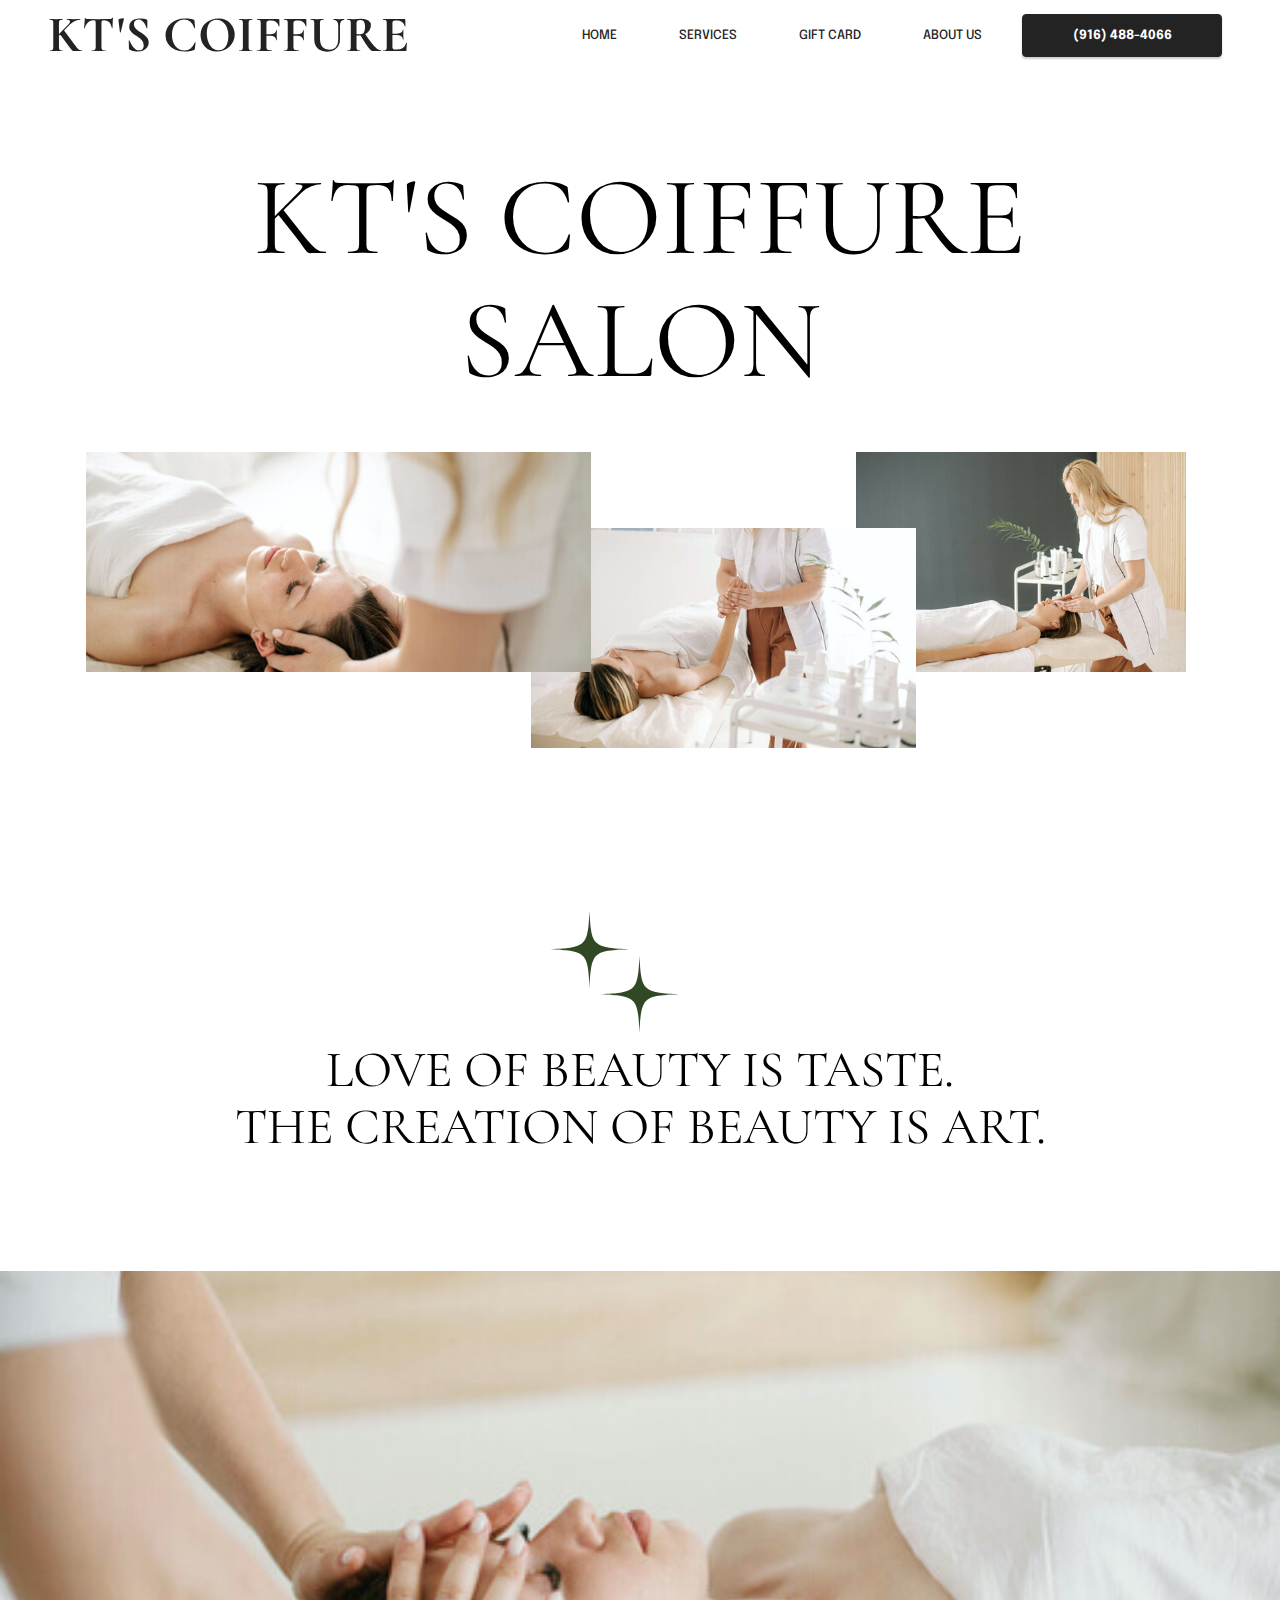
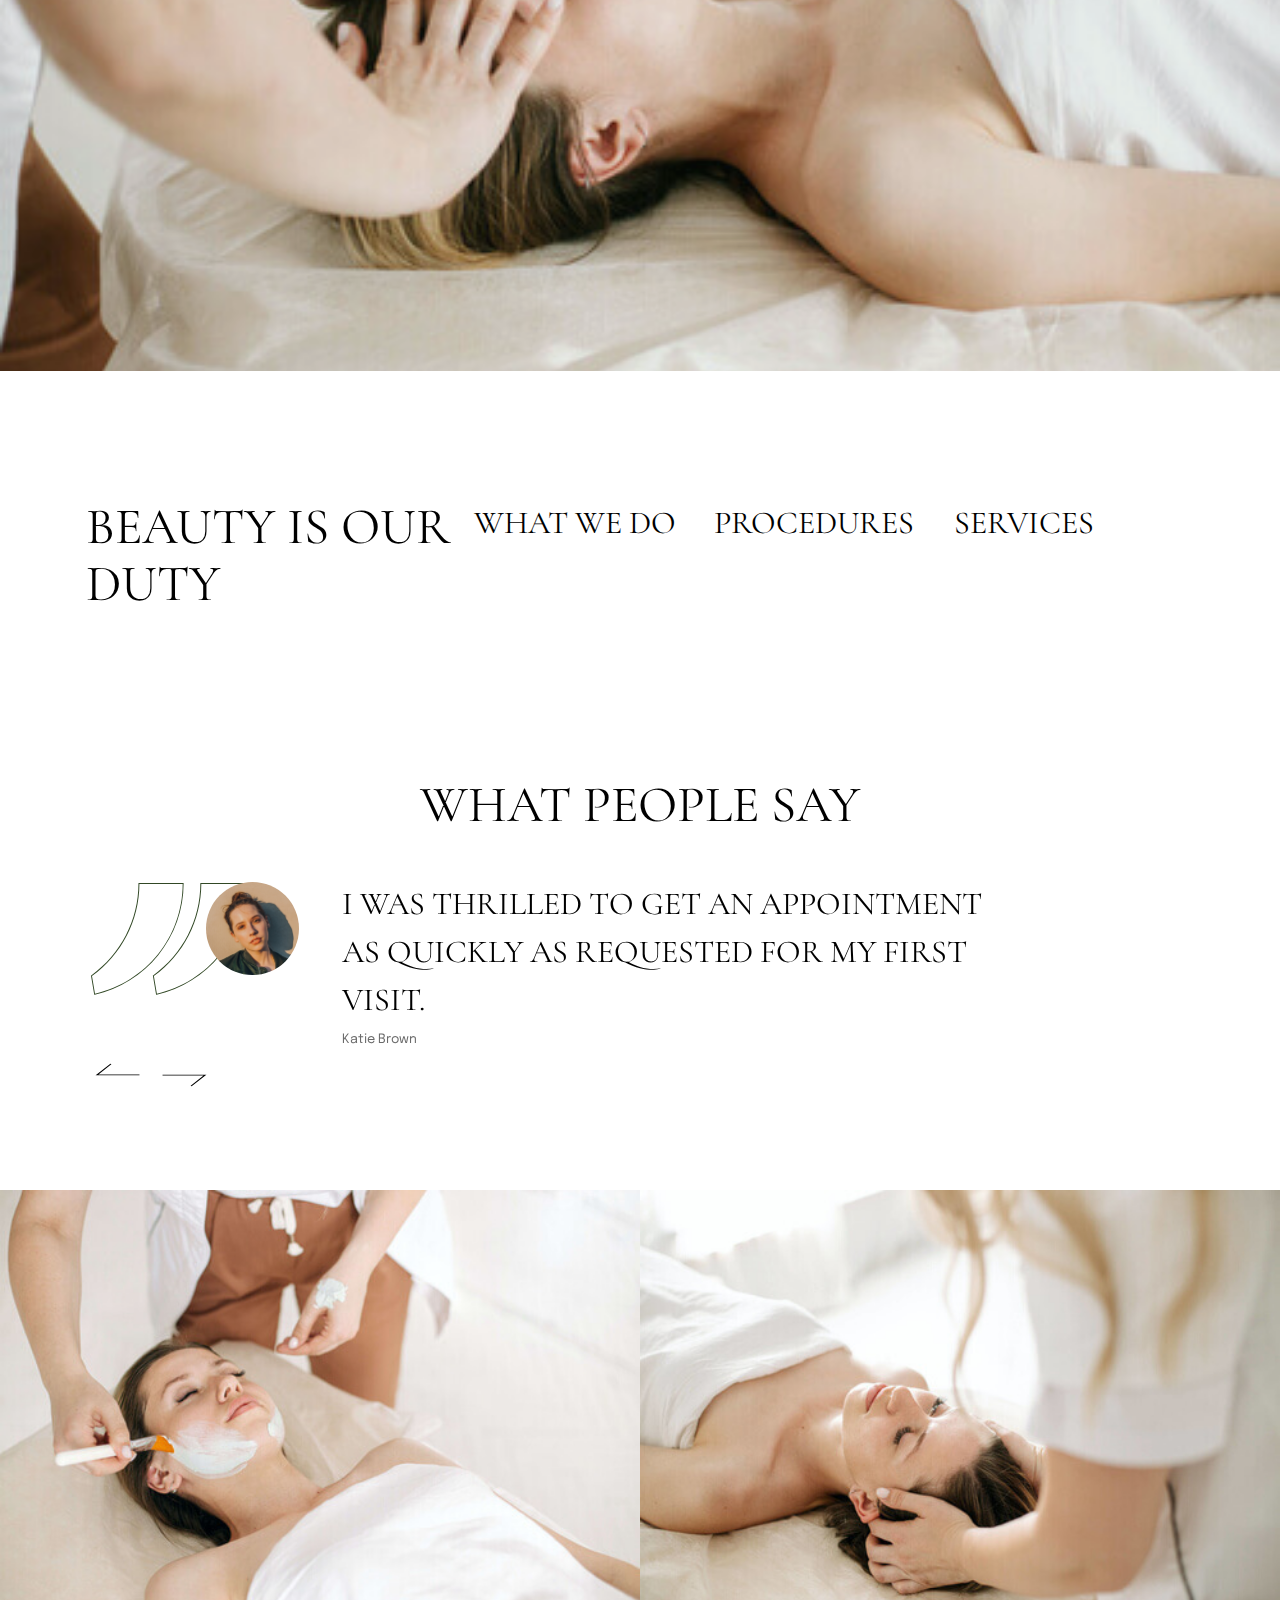
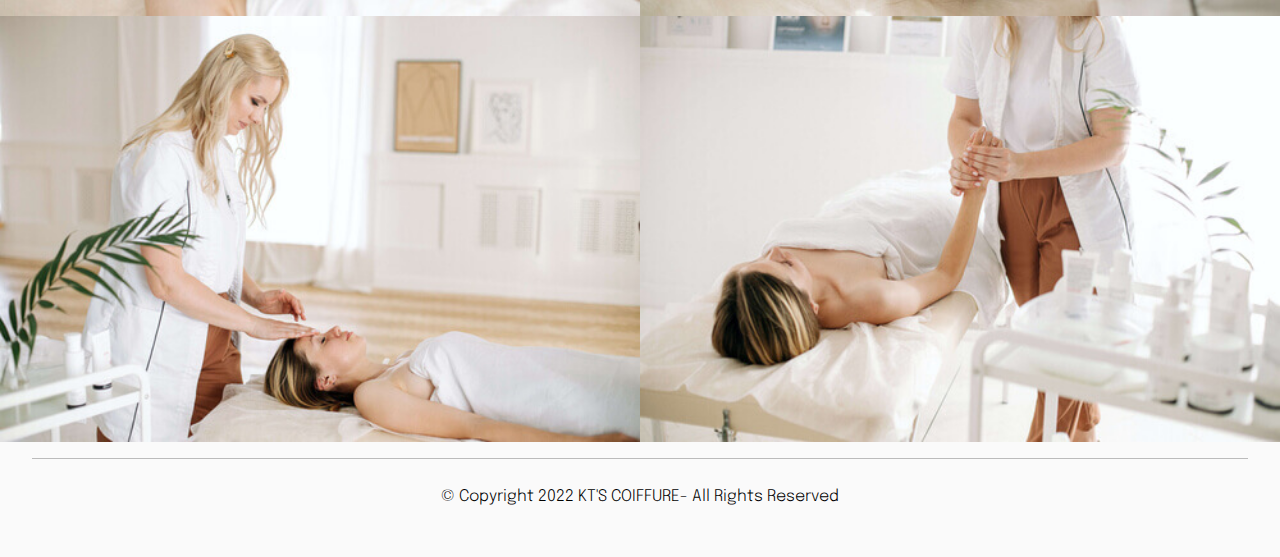
==== index.html @ 050cdc19 "create github pages" ====
<!DOCTYPE html>
<html  >
<head>
  
  <meta charset="UTF-8">
  <meta http-equiv="X-UA-Compatible" content="IE=edge">
  
  <meta name="twitter:card" content="summary_large_image"/>
  <meta name="twitter:image:src" content="">
  <meta property="og:image" content="">
  <meta name="twitter:title" content="Home">
  <meta name="viewport" content="width=device-width, initial-scale=1, minimum-scale=1">
  <link rel="shortcut icon" href="assets/images/logo.png" type="image/x-icon">
  <meta name="description" content="">
  
  
  <title>Home</title>
  <link rel="stylesheet" href="assets/bootstrap/css/bootstrap.min.css">
  <link rel="stylesheet" href="assets/bootstrap/css/bootstrap-grid.min.css">
  <link rel="stylesheet" href="assets/bootstrap/css/bootstrap-reboot.min.css">
  <link rel="stylesheet" href="assets/smart-cart/minicart-theme.css">
  <link rel="stylesheet" href="assets/dropdown/css/style.css">
  <link rel="stylesheet" href="assets/theme/css/style.css">
  <link rel="preload" href="https://fonts.googleapis.com/css?family=Cormorant+Garamond:300,300i,400,400i,500,500i,600,600i,700,700i&display=swap" as="style" onload="this.onload=null;this.rel='stylesheet'">
  <noscript><link rel="stylesheet" href="https://fonts.googleapis.com/css?family=Cormorant+Garamond:300,300i,400,400i,500,500i,600,600i,700,700i&display=swap"></noscript>
  <link rel="preload" href="https://fonts.googleapis.com/css?family=Epilogue:100,200,300,400,500,600,700,800,900,100i,200i,300i,400i,500i,600i,700i,800i,900i&display=swap" as="style" onload="this.onload=null;this.rel='stylesheet'">
  <noscript><link rel="stylesheet" href="https://fonts.googleapis.com/css?family=Epilogue:100,200,300,400,500,600,700,800,900,100i,200i,300i,400i,500i,600i,700i,800i,900i&display=swap"></noscript>
  <link rel="preload" as="style" href="assets/mobirise/css/mbr-additional.css"><link rel="stylesheet" href="assets/mobirise/css/mbr-additional.css" type="text/css">
  
  
  
  

</head>
<body>
  
  <section data-bs-version="5.1" class="menu3 cid-tp6SoI7EnD" once="menu" id="menu3-8">
    

    <nav class="navbar navbar-dropdown navbar-fixed-top navbar-expand-lg">
        <div class="container-fluid">
            <div class="navbar-brand">
                
                <span class="navbar-caption-wrap"><a class="navbar-caption text-black text-primary display-2" href="index.html">KT'S COIFFURE</a></span>
            </div>
            <button class="navbar-toggler" type="button" data-toggle="collapse" data-bs-toggle="collapse" data-target="#navbarSupportedContent" data-bs-target="#navbarSupportedContent" aria-controls="navbarNavAltMarkup" aria-expanded="false" aria-label="Toggle navigation">
                <div class="hamburger">
                    <span></span>
                    <span></span>
                    <span></span>
                    <span></span>
                </div>
            </button>
            <div class="collapse navbar-collapse" id="navbarSupportedContent">
                <ul class="navbar-nav nav-dropdown" data-app-modern-menu="true"><li class="nav-item"><a class="nav-link link text-black text-primary display-4" href="index.html">
                            HOME</a></li>
                    <li class="nav-item"><a class="nav-link link text-black text-primary display-4" href="service.html">SERVICES</a></li>
                    <li class="nav-item"><a class="nav-link link text-black text-primary display-4" href="giftcard.html">GIFT CARD</a>
                    </li>
                    <li class="nav-item"><a class="nav-link link text-black text-primary display-4" href="aboutus.html">ABOUT US</a>
                    </li></ul>
                <div class="navbar-buttons mbr-section-btn collapse.show"><a class="btn btn-black display-4" href="tel:+1-916-4884066">
                        <strong>(916) 488-4066</strong></a></div>
            </div>
        </div>
    </nav>
</section>

<section data-bs-version="5.1" class="header2 cid-sN24YTTie1" id="header2-1">
    

    

    <div class="container">
        <div class="row justify-content-center">
            <div class="col-12">
                <div class="heading">
                    <h2 class="mbr-section-title mbr-fonts-style display-1">
                        KT'S COIFFURE SALON</h2>
                    
                </div>
                <div class="image-wrap">
                    <div class=" image image-left"></div>
                    <div class="image image-middle"></div>
                    <div class="image image-right"></div>
                </div>
            </div>
        </div>

    </div>
</section>

<section data-bs-version="5.1" class="features5 cid-sN25LmKt2Y" id="features5-2">
    

    

    <div class="container-fluid">
        <div class="row justify-content-center align-items-center">
            <div class="col-12 col-lg-9">
                <div class="align-center content">
                    <div class="animation-box">
                        <svg class="star" x="0px" y="0px" width="78px" height="78px" viewBox="0 0 78 78" enable-background="new 0 0 78 78" xml:space="preserve">
                            <path d="M0.942,38.113L0,38.188l0.748,0.065  c1.039,0.08,3.079,0.135,4.118,0.19c1.026,0.057,2.053,0.106,3.079,0.173c1.224,0.079,2.448,0.166,3.671,0.265  c1.223,0.1,2.446,0.199,3.666,0.335c1.292,0.144,2.58,0.316,3.866,0.502c1.524,0.219,3.031,0.523,4.52,0.92  c1.665,0.442,3.283,1.008,4.808,1.819c1.382,0.735,2.624,1.654,3.685,2.811c1.042,1.135,1.848,2.423,2.49,3.819  c0.719,1.561,1.219,3.194,1.612,4.862c0.3,1.271,0.545,2.556,0.726,3.85c0.151,1.083,0.295,2.168,0.422,3.255  c0.103,0.876,0.179,1.755,0.257,2.634c0.082,0.925,0.157,1.851,0.225,2.776c0.065,0.893,0.119,1.787,0.173,2.681  c0.064,1.066,0.125,2.132,0.184,3.198c0.049,0.859,0.089,2.36,0.133,3.22L38.455,77l0.104-1.627c0.043-0.852,0.085-2.318,0.13-3.146  c0.048-0.888,0.095-1.775,0.146-2.663c0.06-0.985,0.118-1.973,0.188-2.958c0.08-1.078,0.168-2.155,0.266-3.232  c0.088-0.971,0.176-1.942,0.295-2.91c0.148-1.197,0.319-2.393,0.504-3.585c0.23-1.488,0.549-2.959,0.961-4.409  c0.428-1.502,0.967-2.961,1.707-4.342c1.141-2.135,2.719-3.864,4.781-5.144c1.333-0.826,2.764-1.435,4.253-1.913  c2.478-0.798,5.028-1.248,7.603-1.588c0.835-0.109,1.672-0.204,2.509-0.292c0.924-0.097,1.85-0.184,2.773-0.263  c0.774-0.066,1.548-0.12,2.322-0.174c0.926-0.064,1.853-0.129,2.779-0.185c1.118-0.066,3.313-0.124,4.432-0.184  c0.681-0.037,1.363-0.071,2.045-0.106c0-0.005,0.065-0.007,0.187-0.021c0.021-0.003,0.561-0.07,0.561-0.07s-0.42-0.056-0.581-0.065  c-0.074-0.004-0.39-0.026-0.393-0.026c-1.079-0.055-2.159-0.105-3.238-0.163c-1.021-0.055-3.114-0.107-4.133-0.175  c-1.205-0.08-2.409-0.169-3.612-0.266c-0.952-0.074-1.904-0.151-2.854-0.255c-1.259-0.139-2.516-0.293-3.771-0.463  c-1.617-0.219-3.221-0.521-4.802-0.925c-1.733-0.44-3.421-1.007-5.015-1.833c-1.25-0.649-2.395-1.448-3.399-2.439  c-1.205-1.188-2.125-2.575-2.845-4.1c-0.799-1.694-1.335-3.476-1.752-5.296c-0.271-1.177-0.488-2.364-0.664-3.558  c-0.135-0.912-0.254-1.826-0.363-2.742c-0.098-0.836-0.179-1.675-0.257-2.514c-0.081-0.865-0.155-1.731-0.222-2.597  c-0.066-0.853-0.121-1.707-0.174-2.561c-0.069-1.079-0.135-2.158-0.193-3.237c-0.069-1.252-0.131-2.504-0.193-3.756  C38.518,0.813,38.502,0.406,38.483,0c-0.045,0.262-0.058,0.525-0.071,0.788c-0.066,1.332-0.129,2.663-0.201,3.994  c-0.056,1.04-0.121,2.079-0.186,3.118c-0.057,0.9-0.111,1.801-0.18,2.7c-0.078,1.019-0.167,2.036-0.263,3.053  c-0.088,0.931-0.175,1.862-0.297,2.79c-0.162,1.223-0.342,2.443-0.543,3.66c-0.256,1.538-0.61,3.055-1.076,4.544  c-0.435,1.39-0.978,2.734-1.702,4.002c-1.097,1.92-2.565,3.487-4.433,4.676c-1.136,0.723-2.35,1.284-3.615,1.737  c-2.219,0.795-4.514,1.282-6.839,1.628c-1.265,0.188-2.536,0.347-3.808,0.485c-1.392,0.151-2.786,0.273-4.181,0.385  c-1.282,0.103-2.567,0.18-3.852,0.255c-1.721,0.1-4.443,0.187-6.165,0.28c-0.04,0.001-0.078,0.01-0.118,0.015">
                            </path>
                        </svg>
                        <svg class="star" x="0px" y="0px" width="78px" height="78px" viewBox="0 0 78 78" enable-background="new 0 0 78 78" xml:space="preserve">
                            <path d="M0.942,38.113L0,38.188l0.748,0.065  c1.039,0.08,3.079,0.135,4.118,0.19c1.026,0.057,2.053,0.106,3.079,0.173c1.224,0.079,2.448,0.166,3.671,0.265  c1.223,0.1,2.446,0.199,3.666,0.335c1.292,0.144,2.58,0.316,3.866,0.502c1.524,0.219,3.031,0.523,4.52,0.92  c1.665,0.442,3.283,1.008,4.808,1.819c1.382,0.735,2.624,1.654,3.685,2.811c1.042,1.135,1.848,2.423,2.49,3.819  c0.719,1.561,1.219,3.194,1.612,4.862c0.3,1.271,0.545,2.556,0.726,3.85c0.151,1.083,0.295,2.168,0.422,3.255  c0.103,0.876,0.179,1.755,0.257,2.634c0.082,0.925,0.157,1.851,0.225,2.776c0.065,0.893,0.119,1.787,0.173,2.681  c0.064,1.066,0.125,2.132,0.184,3.198c0.049,0.859,0.089,2.36,0.133,3.22L38.455,77l0.104-1.627c0.043-0.852,0.085-2.318,0.13-3.146  c0.048-0.888,0.095-1.775,0.146-2.663c0.06-0.985,0.118-1.973,0.188-2.958c0.08-1.078,0.168-2.155,0.266-3.232  c0.088-0.971,0.176-1.942,0.295-2.91c0.148-1.197,0.319-2.393,0.504-3.585c0.23-1.488,0.549-2.959,0.961-4.409  c0.428-1.502,0.967-2.961,1.707-4.342c1.141-2.135,2.719-3.864,4.781-5.144c1.333-0.826,2.764-1.435,4.253-1.913  c2.478-0.798,5.028-1.248,7.603-1.588c0.835-0.109,1.672-0.204,2.509-0.292c0.924-0.097,1.85-0.184,2.773-0.263  c0.774-0.066,1.548-0.12,2.322-0.174c0.926-0.064,1.853-0.129,2.779-0.185c1.118-0.066,3.313-0.124,4.432-0.184  c0.681-0.037,1.363-0.071,2.045-0.106c0-0.005,0.065-0.007,0.187-0.021c0.021-0.003,0.561-0.07,0.561-0.07s-0.42-0.056-0.581-0.065  c-0.074-0.004-0.39-0.026-0.393-0.026c-1.079-0.055-2.159-0.105-3.238-0.163c-1.021-0.055-3.114-0.107-4.133-0.175  c-1.205-0.08-2.409-0.169-3.612-0.266c-0.952-0.074-1.904-0.151-2.854-0.255c-1.259-0.139-2.516-0.293-3.771-0.463  c-1.617-0.219-3.221-0.521-4.802-0.925c-1.733-0.44-3.421-1.007-5.015-1.833c-1.25-0.649-2.395-1.448-3.399-2.439  c-1.205-1.188-2.125-2.575-2.845-4.1c-0.799-1.694-1.335-3.476-1.752-5.296c-0.271-1.177-0.488-2.364-0.664-3.558  c-0.135-0.912-0.254-1.826-0.363-2.742c-0.098-0.836-0.179-1.675-0.257-2.514c-0.081-0.865-0.155-1.731-0.222-2.597  c-0.066-0.853-0.121-1.707-0.174-2.561c-0.069-1.079-0.135-2.158-0.193-3.237c-0.069-1.252-0.131-2.504-0.193-3.756  C38.518,0.813,38.502,0.406,38.483,0c-0.045,0.262-0.058,0.525-0.071,0.788c-0.066,1.332-0.129,2.663-0.201,3.994  c-0.056,1.04-0.121,2.079-0.186,3.118c-0.057,0.9-0.111,1.801-0.18,2.7c-0.078,1.019-0.167,2.036-0.263,3.053  c-0.088,0.931-0.175,1.862-0.297,2.79c-0.162,1.223-0.342,2.443-0.543,3.66c-0.256,1.538-0.61,3.055-1.076,4.544  c-0.435,1.39-0.978,2.734-1.702,4.002c-1.097,1.92-2.565,3.487-4.433,4.676c-1.136,0.723-2.35,1.284-3.615,1.737  c-2.219,0.795-4.514,1.282-6.839,1.628c-1.265,0.188-2.536,0.347-3.808,0.485c-1.392,0.151-2.786,0.273-4.181,0.385  c-1.282,0.103-2.567,0.18-3.852,0.255c-1.721,0.1-4.443,0.187-6.165,0.28c-0.04,0.001-0.078,0.01-0.118,0.015">
                            </path>
                        </svg>
                        <svg class="star" x="0px" y="0px" width="78px" height="78px" viewBox="0 0 78 78" enable-background="new 0 0 78 78" xml:space="preserve">
                            <path d="M0.942,38.113L0,38.188l0.748,0.065  c1.039,0.08,3.079,0.135,4.118,0.19c1.026,0.057,2.053,0.106,3.079,0.173c1.224,0.079,2.448,0.166,3.671,0.265  c1.223,0.1,2.446,0.199,3.666,0.335c1.292,0.144,2.58,0.316,3.866,0.502c1.524,0.219,3.031,0.523,4.52,0.92  c1.665,0.442,3.283,1.008,4.808,1.819c1.382,0.735,2.624,1.654,3.685,2.811c1.042,1.135,1.848,2.423,2.49,3.819  c0.719,1.561,1.219,3.194,1.612,4.862c0.3,1.271,0.545,2.556,0.726,3.85c0.151,1.083,0.295,2.168,0.422,3.255  c0.103,0.876,0.179,1.755,0.257,2.634c0.082,0.925,0.157,1.851,0.225,2.776c0.065,0.893,0.119,1.787,0.173,2.681  c0.064,1.066,0.125,2.132,0.184,3.198c0.049,0.859,0.089,2.36,0.133,3.22L38.455,77l0.104-1.627c0.043-0.852,0.085-2.318,0.13-3.146  c0.048-0.888,0.095-1.775,0.146-2.663c0.06-0.985,0.118-1.973,0.188-2.958c0.08-1.078,0.168-2.155,0.266-3.232  c0.088-0.971,0.176-1.942,0.295-2.91c0.148-1.197,0.319-2.393,0.504-3.585c0.23-1.488,0.549-2.959,0.961-4.409  c0.428-1.502,0.967-2.961,1.707-4.342c1.141-2.135,2.719-3.864,4.781-5.144c1.333-0.826,2.764-1.435,4.253-1.913  c2.478-0.798,5.028-1.248,7.603-1.588c0.835-0.109,1.672-0.204,2.509-0.292c0.924-0.097,1.85-0.184,2.773-0.263  c0.774-0.066,1.548-0.12,2.322-0.174c0.926-0.064,1.853-0.129,2.779-0.185c1.118-0.066,3.313-0.124,4.432-0.184  c0.681-0.037,1.363-0.071,2.045-0.106c0-0.005,0.065-0.007,0.187-0.021c0.021-0.003,0.561-0.07,0.561-0.07s-0.42-0.056-0.581-0.065  c-0.074-0.004-0.39-0.026-0.393-0.026c-1.079-0.055-2.159-0.105-3.238-0.163c-1.021-0.055-3.114-0.107-4.133-0.175  c-1.205-0.08-2.409-0.169-3.612-0.266c-0.952-0.074-1.904-0.151-2.854-0.255c-1.259-0.139-2.516-0.293-3.771-0.463  c-1.617-0.219-3.221-0.521-4.802-0.925c-1.733-0.44-3.421-1.007-5.015-1.833c-1.25-0.649-2.395-1.448-3.399-2.439  c-1.205-1.188-2.125-2.575-2.845-4.1c-0.799-1.694-1.335-3.476-1.752-5.296c-0.271-1.177-0.488-2.364-0.664-3.558  c-0.135-0.912-0.254-1.826-0.363-2.742c-0.098-0.836-0.179-1.675-0.257-2.514c-0.081-0.865-0.155-1.731-0.222-2.597  c-0.066-0.853-0.121-1.707-0.174-2.561c-0.069-1.079-0.135-2.158-0.193-3.237c-0.069-1.252-0.131-2.504-0.193-3.756  C38.518,0.813,38.502,0.406,38.483,0c-0.045,0.262-0.058,0.525-0.071,0.788c-0.066,1.332-0.129,2.663-0.201,3.994  c-0.056,1.04-0.121,2.079-0.186,3.118c-0.057,0.9-0.111,1.801-0.18,2.7c-0.078,1.019-0.167,2.036-0.263,3.053  c-0.088,0.931-0.175,1.862-0.297,2.79c-0.162,1.223-0.342,2.443-0.543,3.66c-0.256,1.538-0.61,3.055-1.076,4.544  c-0.435,1.39-0.978,2.734-1.702,4.002c-1.097,1.92-2.565,3.487-4.433,4.676c-1.136,0.723-2.35,1.284-3.615,1.737  c-2.219,0.795-4.514,1.282-6.839,1.628c-1.265,0.188-2.536,0.347-3.808,0.485c-1.392,0.151-2.786,0.273-4.181,0.385  c-1.282,0.103-2.567,0.18-3.852,0.255c-1.721,0.1-4.443,0.187-6.165,0.28c-0.04,0.001-0.078,0.01-0.118,0.015">
                            </path>
                        </svg>
                    </div>
                    <h2 class="mbr-section-title mbr-fonts-style align-center display-2">
                        LOVE OF BEAUTY IS TASTE.<br>THE CREATION OF BEAUTY IS ART.</h2>
                    
                </div>
            </div>
        </div>
    </div>
</section>

<section data-bs-version="5.1" class="image3 cid-sN26ftOQRS" id="image3-3">
    
    <div class="mbr-overlay" style="opacity: 0.1; background-color: rgb(49, 72, 37);">
    </div>
</section>

<section data-bs-version="5.1" class="list1 cid-sN26ylHlT5" id="list1-4">
    

    

    <div class="container">
        <div class="content">
            <div class="heading">
                <div class="heading-inner">
                    
                    <h2 class="mbr-section-title mbr-fonts-style display-2">
                        BEAUTY IS OUR DUTY</h2>
                </div>
            </div>

            <div class="cards">
                <div class="card">
                    
                    <h3 class="mbr-card-title mbr-fonts-style display-5">
                        WHAT WE DO
                    </h3>
                    <ul class="list mbr-fonts-style display-4">
                        <li class="mbr-card-text item-wrap"><br></li>
                    </ul>
                </div>
                <div class="card">
                    
                    <h3 class="mbr-card-title mbr-fonts-style display-5">
                        PROCEDURES&nbsp;</h3>
                    <ul class="list mbr-fonts-style display-4">
                        <li class="mbr-card-text item-wrap"><br></li>
                    </ul>
                </div>
                <div class="card">
                    
                    <h3 class="mbr-card-title mbr-fonts-style display-5">
                        SERVICES
                    </h3>
                    <ul class="list mbr-fonts-style display-4">
                        <li class="mbr-card-text item-wrap"><br></li>
                    </ul>
                </div>
            </div>
        </div>
    </div>
</section>

<section data-bs-version="5.1" class="features5 cid-sN273erQVf" id="features5-6">
    

    

    <div class="container">
        <div class="row justify-content-center align-items-center">
            <div class="col-12 col-lg-9">
                <div class="align-center content">
                    
                    <h2 class="mbr-section-title mbr-fonts-style align-center display-2">
                        WHAT PEOPLE SAY</h2>
                    
                </div>
            </div>
        </div>
    </div>
</section>

<section data-bs-version="5.1" class="slider2 mbr-embla cid-sN26Y3gkiK" id="slider2-5">
    

    

    <div class="container">
        <div class="embla" data-skip-snaps="true" data-align="start" data-contain-scroll="trimSnaps" data-axis="y" data-loop="true" data-auto-play-interval="5" data-draggable="true">
            <div class="embla__viewport">
                <div class="embla__container">
                    <div class="embla__slide">
                        <div class="card-wrap">
                            <div class="icon-wrap">
                                <svg xmlns="http://www.w3.org/2000/svg" xmlns:xlink="http://www.w3.org/1999/xlink" x="0px" y="0px" width="164px" height="118px" viewBox="0 0 164 118" enable-background="new 0 0 164 118" xml:space="preserve">
                                    <g>
                                        <g>
                                            <path d="M8.229,114.776L4.955,95.579l0.242-0.174c29.599-21.22,47.27-55.582,47.27-91.92V3.008h45.15v0.477
                                						c0,26.032-9.01,51.483-25.373,71.666C56.129,95.029,33.568,109.063,8.72,114.666L8.229,114.776z M5.995,96.006L9,113.625
                                						C60.486,101.781,96.449,56.796,96.664,3.961H53.419C53.267,40.332,35.569,74.688,5.995,96.006z"></path>
                                        </g>
                                        <g>
                                            <path d="M70.112,114.776l-3.275-19.197l0.243-0.174c29.6-21.219,47.27-55.582,47.27-91.92V3.008h45.152v0.477
                                						c0,26.032-9.012,51.483-25.373,71.666c-16.117,19.879-38.678,33.913-63.526,39.516L70.112,114.776z M67.877,96.006l3.006,17.619
                                						c51.485-11.844,87.449-56.829,87.664-109.664h-43.244C115.149,40.332,97.452,74.688,67.877,96.006z"></path>
                                        </g>
                                    </g>
                                </svg>
                            </div>
                            <div class="image-wrap">
                                <img src="[data-uri]" loading="lazy" alt="" class="lazyload" data-src="assets/images/img4.jpg">
                            </div>
                            <div class="content-wrap">
                                <h4 class="mbr-card-title mbr-fonts-style display-5">I WAS THRILLED TO GET AN APPOINTMENT AS QUICKLY AS REQUESTED FOR MY FIRST VISIT.</h4>
                                <h6 class="mbr-card-subtitle mbr-fonts-style display-4">Katie Brown</h6>
                            </div>
                        </div>
                    </div>
                    <div class="embla__slide">
                        <div class="card-wrap">
                            <div class="icon-wrap">
                                <svg xmlns="http://www.w3.org/2000/svg" xmlns:xlink="http://www.w3.org/1999/xlink" x="0px" y="0px" width="164px" height="118px" viewBox="0 0 164 118" enable-background="new 0 0 164 118" xml:space="preserve">
                                    <g>
                                        <g>
                                            <path d="M8.229,114.776L4.955,95.579l0.242-0.174c29.599-21.22,47.27-55.582,47.27-91.92V3.008h45.15v0.477
                                						c0,26.032-9.01,51.483-25.373,71.666C56.129,95.029,33.568,109.063,8.72,114.666L8.229,114.776z M5.995,96.006L9,113.625
                                						C60.486,101.781,96.449,56.796,96.664,3.961H53.419C53.267,40.332,35.569,74.688,5.995,96.006z"></path>
                                        </g>
                                        <g>
                                            <path d="M70.112,114.776l-3.275-19.197l0.243-0.174c29.6-21.219,47.27-55.582,47.27-91.92V3.008h45.152v0.477
                                						c0,26.032-9.012,51.483-25.373,71.666c-16.117,19.879-38.678,33.913-63.526,39.516L70.112,114.776z M67.877,96.006l3.006,17.619
                                						c51.485-11.844,87.449-56.829,87.664-109.664h-43.244C115.149,40.332,97.452,74.688,67.877,96.006z"></path>
                                        </g>
                                    </g>
                                </svg>
                            </div>
                            <div class="image-wrap">
                                <img src="[data-uri]" loading="lazy" alt="" class="lazyload" data-src="assets/images/img4.jpg">
                            </div>
                            <div class="content-wrap">
                                <h4 class="mbr-card-title mbr-fonts-style display-5">THE BEST FACIAL MASSAGE I HAVE EVER HAD.&nbsp;</h4>
                                <h6 class="mbr-card-subtitle mbr-fonts-style display-4">
                                    EMILY LESTER</h6>
                            </div>
                        </div>
                    </div>
                    <div class="embla__slide">
                        <div class="card-wrap">
                            <div class="icon-wrap">
                                <svg xmlns="http://www.w3.org/2000/svg" xmlns:xlink="http://www.w3.org/1999/xlink" x="0px" y="0px" width="164px" height="118px" viewBox="0 0 164 118" enable-background="new 0 0 164 118" xml:space="preserve">
                                    <g>
                                        <g>
                                            <path d="M8.229,114.776L4.955,95.579l0.242-0.174c29.599-21.22,47.27-55.582,47.27-91.92V3.008h45.15v0.477
                                                        						c0,26.032-9.01,51.483-25.373,71.666C56.129,95.029,33.568,109.063,8.72,114.666L8.229,114.776z M5.995,96.006L9,113.625
                                                        						C60.486,101.781,96.449,56.796,96.664,3.961H53.419C53.267,40.332,35.569,74.688,5.995,96.006z"></path>
                                        </g>
                                        <g>
                                            <path d="M70.112,114.776l-3.275-19.197l0.243-0.174c29.6-21.219,47.27-55.582,47.27-91.92V3.008h45.152v0.477
                                                        						c0,26.032-9.012,51.483-25.373,71.666c-16.117,19.879-38.678,33.913-63.526,39.516L70.112,114.776z M67.877,96.006l3.006,17.619
                                                        						c51.485-11.844,87.449-56.829,87.664-109.664h-43.244C115.149,40.332,97.452,74.688,67.877,96.006z"></path>
                                        </g>
                                    </g>
                                </svg>
                            </div>
                            <div class="image-wrap">
                                <img src="[data-uri]" loading="lazy" alt="" class="lazyload" data-src="assets/images/img4.jpg">
                            </div>
                            <div class="content-wrap">
                                <h4 class="mbr-card-title mbr-fonts-style display-5">YOU HAVE EARNED A DEVOTED CLIENT! BEST REFERRAL I HAVE EVER RECEIVED!  THANK YOU ALL SO MUCH!</h4>
                                <h6 class="mbr-card-subtitle mbr-fonts-style display-4">EMILY LESTER</h6>
                            </div>
                        </div>
                    </div>
                </div>
            </div>
            <div class="controls">
                <button class="embla__button embla__button--prev">
                    <svg xmlns="http://www.w3.org/2000/svg" x="0px" y="0px" width="47px" height="15px" viewBox="0 0 47 15" enable-background="new 0 0 47 15" xml:space="preserve">
                        <g>
                            <polygon points="1.319,13.477 45.681,13.477 45.681,12.404 4.446,12.404 17.353,2.37 16.694,1.523"></polygon>
                            <polygon points="1.319,13.477 45.681,13.477 45.681,12.404 4.446,12.404 17.353,2.37 16.694,1.523"></polygon>
                        </g>
                    </svg>
                    <span class="sr-only visually-hidden visually-hidden">Previous</span>
                </button>
                <button class="embla__button embla__button--next">
                    <svg xmlns="http://www.w3.org/2000/svg" x="0px" y="0px" width="47px" height="15px" viewBox="0 0 47 15" enable-background="new 0 0 47 15" xml:space="preserve">
                        <g>
                            <polygon points="45.681,1.523 1.319,1.523 1.319,2.596 42.554,2.596 29.647,12.631 30.306,13.477"></polygon>
                            <polygon points="45.681,1.523 1.319,1.523 1.319,2.596 42.554,2.596 29.647,12.631 30.306,13.477"></polygon>
                        </g>
                    </svg>
                    <span class="sr-only visually-hidden visually-hidden">Next</span>
                </button>
            </div>
        </div>
    </div>
</section>

<section data-bs-version="5.1" class="gallery3 cid-sN85J5Nnxy" id="gallery3-a">
    

    

    <div class="container-fluid">
        
        <div class="image-container">
            <div class="image-wrap">
                <img src="[data-uri]" alt="" loading="lazy" class="lazyload" data-src="assets/images/5.jpg">
                <div class="text-wrap">
                    <h5 class="mbr-card-subtitle mbr-fonts-style display-7">TREATMENT</h5>
                    <h3 class="mbr-card-title mbr-fonts-style display-5">FACIAL CARE</h3>
                </div>
            </div>
            <div class="image-wrap">
                <img src="[data-uri]" alt="" loading="lazy" class="lazyload" data-src="assets/images/1.jpg">
                <div class="text-wrap">
                    <h5 class="mbr-card-subtitle mbr-fonts-style display-7">MASSAGE</h5>
                    <h3 class="mbr-card-title mbr-fonts-style display-5">RELAXING</h3>
                </div>
            </div>
            <div class="image-wrap">
                <img src="[data-uri]" alt="" loading="lazy" class="lazyload" data-src="assets/images/6.jpg">
                <div class="text-wrap">
                    <h5 class="mbr-card-subtitle mbr-fonts-style display-7">MASSAGE</h5>
                    <h3 class="mbr-card-title mbr-fonts-style display-5">ANTI-AGING</h3>
                </div>
            </div>
            <div class="image-wrap">
                <img src="[data-uri]" alt="" loading="lazy" class="lazyload" data-src="assets/images/2.jpg">
                <div class="text-wrap">
                    <h5 class="mbr-card-subtitle mbr-fonts-style display-7">TREATMENT</h5>
                    <h3 class="mbr-card-title mbr-fonts-style display-5">SKIN CARE</h3>
                </div>
            </div>
            
            
            
            
        </div>
    </div>
</section>

<section data-bs-version="5.1" class="footer2 cid-sN2bql4V9G" once="footers" id="footer2-9">
    

    

    <div class="container-fluid">
        <div class="content">
            
            <div class="text-wrap">
                
                
            </div>
        </div>

        <div class="footer-lower">
            <div class="media-container-row">
                <div class="col-md-12">
                    <hr>
                </div>
            </div>
            <div class="media-container-row">
                <div class="col-md-12 copyright">
                    <p class="mbr-text mbr-fonts-style display-7">
                        © Copyright 2022 KT'S COIFFURE- All Rights Reserved
                    </p>
                </div>
            </div>
        </div>
    </div>

</section>


<script src="assets/witsec-jquery-3.6.0/jquery-3.6.0.min.js"></script>
  <script src="assets/bootstrap/js/bootstrap.bundle.min.js"></script>
  <script src="assets/smoothscroll/smooth-scroll.js"></script>
  <script src="assets/ytplayer/index.js"></script>
  <script src="assets/smart-cart/minicart.js"></script>
  <script src="assets/smart-cart/minicart-customizer.js"></script>
  <script src="assets/dropdown/js/navbar-dropdown.js"></script>
  <script src="assets/embla/embla.min.js"></script>
  <script src="assets/embla/script.js"></script>
  <script src="assets/theme/js/script.js"></script>
  
  
  

<script>"use strict";if("loading"in HTMLImageElement.prototype){document.querySelectorAll('img[loading="lazy"],iframe[loading="lazy"]').forEach(e=>{e.src=e.dataset.src,e.style.paddingTop=100*e.getAttribute("data-aspectratio")+"%",e.style.height=0,e.onload=function(){e.removeAttribute("style")}})}else{const e=document.createElement("script");e.src="https://cdnjs.cloudflare.com/ajax/libs/lazysizes/5.1.2/lazysizes.min.js",document.body.appendChild(e)}</script>
</body>
</html>
---- assets/smart-cart/minicart-theme.css ----
#PPSmartCart {
    z-index: 4000;
}

#buy-now-window h6 {
    font-size: 1.5rem;
}

#PPSmartCart .minicart-subtotal {
    right: 10px;
    left: auto !important;
}

#PPSmartCart .btn-close {
    z-index: 10;
}

#smart-cart {
    position: fixed;
    z-index: 1040;
    display: flex;
    font-size: 50px;
    padding: 12px;
    color: black;
    border-radius: 50%;
    background-color: rgba(250, 250, 250, 0.95);
}

#smart-cart svg {
    padding: 6px;
}

#smart-cart span#smart-cart-qty {
    font-style: normal;
    position: absolute;
    top: 2px;
    right: -5px;
    padding: 3px 7px;
    white-space: nowrap;
    color: #fff;
    border-radius: 10px;
    background-color: #05a;
}

#smart-cart span#smart-cart-qty:empty {
    display: none;
}

#giftcard-to-smartcart {
    border-radius: 50%;
    padding: 3px;
    position: fixed;
    z-index: 10000;
}

#smart-cart {
    cursor: pointer;
}

/*  */
#exampleModal {
    padding: 0 !important;
    height: 100%;
}

#exampleModal .item-cur {
    padding-right: 0.5rem;
}

#exampleModal .variants>*:not(:nth-last-child(1)) {
    margin-bottom: 1rem;
}

#exampleModal .old-price {
    text-decoration: line-through;
    color: #8d8d8d;
}

#exampleModal .modal-content {
    height: auto;
}

#exampleModal .modal-dialog {
    height: auto;
}

@media (max-width: 991px) {
    #exampleModal .modal-body {
        padding: 1rem;
    }

    #exampleModal .modal-dialog {
        max-width: 100%;
    }
}

@media (max-width:767px) {
    #exampleModal .btn {
        width: 100%;
    }
}

@media (min-width:992px) {
    #exampleModal .modal-body {
        padding: 2rem;
    }

    #exampleModal .modal-dialog {
        max-width: 800px;
    }
}

#exampleModal .close {
    cursor: pointer;
    width: 30px;
    height: 30px;
    position: absolute;
    top: 15px;
    right: 15px;
    font-size: 42px;
    font-weight: 400;
    line-height: 1;
    z-index: 1;
    outline: none;
    opacity: 0.3;
    transition: 0.2s;
}

#exampleModal .close:hover {
    opacity: 0.7;
}

#buy-now-window, #approve-window {
    justify-content: center;
    align-items: center;
    position: fixed;
    left: 0;
    top: 0;
    right: 0;
    bottom: 0;
}

#buy-now-window .modal-content,
#approve-window .modal-content {
    border-radius: 24px;
    background: #fff;
    padding: 16px 16px 11px;
    max-height: 580px;
    margin: 12px;
    overflow: auto;
}

#buy-now-window .btn-close {
    box-shadow: none !important;
}

#buy-now-window .smartcart-plus, #buy-now-window .smartcart-minus {
    cursor: pointer;
    display: flex;
    justify-content: center;
    align-items: center;
    width: 35px;
    height: 35px;
    border: 1px solid #ccc;
    transition: border linear 0.2s, box-shadow linear 0.2s;
    -webkit-transition: border linear 0.2s, box-shadow linear 0.2s;
    -moz-transition: border linear 0.2s, box-shadow linear 0.2s;
    user-select: none;
}

#buy-now-window .smartcart-plus {
    margin-left: -1px;
    border-top-right-radius: 50%;
    border-bottom-right-radius: 50%;
}

#buy-now-window .smartcart-minus {
    margin-right: -1px;
    border-top-left-radius: 50%;
    border-bottom-left-radius: 50%;
}

#buy-now-window .smartcart-quantity {
    z-index: 1;
    width: 35px;
    height: 35px;
    padding: 2px 4px;
    border: 1px solid #ccc;
    font-size: 1.25rem;
    text-align: right;
    transition: border linear 0.2s, box-shadow linear 0.2s;
    -webkit-transition: border linear 0.2s, box-shadow linear 0.2s;
    -moz-transition: border linear 0.2s, box-shadow linear 0.2s;
}

#buy-now-window .minicart-details-quantity {
    display: flex;
}

@media(max-width:767px) {
    #buy-now-window {
        max-width: 800px!important;
        margin:0!important;
    }

    #buy-now-window .modal-content {
        border-radius: 0px;
        background: #fff;
        padding: 0;
        max-height: 100%;
        margin: 0px;
        overflow: auto;
        width: 100% !important;
        height: 100% !important;
        display: flex;
        flex-direction: column;
        justify-content: space-between;
    }
}

@media(min-width:768px) {
    #buy-now-window {
        min-width: 590px!important;
    }
}

#buy-now-window input[type="number"] {
    -moz-appearance: textfield;
}

#buy-now-window input::-webkit-outer-spin-button,
#buy-now-window input::-webkit-inner-spin-button {
    /* display: none; <- Crashes Chrome on hover */
    -webkit-appearance: none;
    margin: 0; /* <-- Apparently some margin are still there even though it's hidden */
}
---- assets/dropdown/css/style.css ----
.navbar-dropdown {
  left: 0;
  padding: 0;
  position: absolute;
  right: 0;
  top: 0;
  transition: all 0.45s ease;
  z-index: 1030;
  background: #282828; }
  .navbar-dropdown .navbar-logo {
    margin-right: 0.8rem;
    transition: margin 0.3s ease-in-out;
    vertical-align: middle; }
    .navbar-dropdown .navbar-logo img {
      height: 3.125rem;
      transition: all 0.3s ease-in-out; }
    .navbar-dropdown .navbar-logo.mbr-iconfont {
      font-size: 3.125rem;
      line-height: 3.125rem; }
  .navbar-dropdown .navbar-caption {
    font-weight: 700;
    white-space: normal;
    vertical-align: -4px;
    line-height: 3.125rem !important; }
    .navbar-dropdown .navbar-caption, .navbar-dropdown .navbar-caption:hover {
      color: inherit;
      text-decoration: none; }
  .navbar-dropdown .mbr-iconfont + .navbar-caption {
    vertical-align: -1px; }
  .navbar-dropdown.navbar-fixed-top {
    position: fixed; }
  .navbar-dropdown .navbar-brand span {
    vertical-align: -4px; }
  .navbar-dropdown.bg-color.transparent {
    background: none; }
  .navbar-dropdown.navbar-short .navbar-brand {
    padding: 0.625rem 0; }
    .navbar-dropdown.navbar-short .navbar-brand span {
      vertical-align: -1px; }
  .navbar-dropdown.navbar-short .navbar-caption {
    line-height: 2.375rem !important;
    vertical-align: -2px; }
  .navbar-dropdown.navbar-short .navbar-logo {
    margin-right: 0.5rem; }
    .navbar-dropdown.navbar-short .navbar-logo img {
      height: 2.375rem; }
    .navbar-dropdown.navbar-short .navbar-logo.mbr-iconfont {
      font-size: 2.375rem;
      line-height: 2.375rem; }
  .navbar-dropdown.navbar-short .mbr-table-cell {
    height: 3.625rem; }
  .navbar-dropdown .navbar-close {
    left: 0.6875rem;
    position: fixed;
    top: 0.75rem;
    z-index: 1000; }
  .navbar-dropdown .hamburger-icon {
    content: "";
    display: inline-block;
    vertical-align: middle;
    width: 16px;
    -webkit-box-shadow: 0 -6px 0 1px #282828,0 0 0 1px #282828,0 6px 0 1px #282828;
    -moz-box-shadow: 0 -6px 0 1px #282828,0 0 0 1px #282828,0 6px 0 1px #282828;
    box-shadow: 0 -6px 0 1px #282828,0 0 0 1px #282828,0 6px 0 1px #282828; }

.dropdown-menu .dropdown-toggle[data-toggle="dropdown-submenu"]::after {
  border-bottom: 0.35em solid transparent;
  border-left: 0.35em solid;
  border-right: 0;
  border-top: 0.35em solid transparent;
  margin-left: 0.3rem; }

.dropdown-menu .dropdown-item:focus {
  outline: 0; }

.nav-dropdown {
  font-size: 0.75rem;
  font-weight: 500;
  height: auto !important; }
  .nav-dropdown .nav-btn {
    padding-left: 1rem; }
  .nav-dropdown .link {
    margin: .667em 1.667em;
    font-weight: 500;
    padding: 0;
    transition: color .2s ease-in-out; }
    .nav-dropdown .link.dropdown-toggle {
      margin-right: 2.583em; }
      .nav-dropdown .link.dropdown-toggle::after {
        margin-left: .25rem;
        border-top: 0.35em solid;
        border-right: 0.35em solid transparent;
        border-left: 0.35em solid transparent;
        border-bottom: 0; }
      .nav-dropdown .link.dropdown-toggle[aria-expanded="true"] {
        margin: 0;
        padding: 0.667em 3.263em  0.667em 1.667em; }
  .nav-dropdown .link::after,
  .nav-dropdown .dropdown-item::after {
    color: inherit; }
  .nav-dropdown .btn {
    font-size: 0.75rem;
    font-weight: 700;
    letter-spacing: 0;
    margin-bottom: 0;
    padding-left: 1.25rem;
    padding-right: 1.25rem; }
  .nav-dropdown .dropdown-menu {
    border-radius: 0;
    border: 0;
    left: 0;
    margin: 0;
    padding-bottom: 1.25rem;
    padding-top: 1.25rem;
    position: relative; }
  .nav-dropdown .dropdown-submenu {
    margin-left: 0.125rem;
    top: 0; }
  .nav-dropdown .dropdown-item {
    font-weight: 500;
    line-height: 2;
    padding: 0.3846em 4.615em 0.3846em 1.5385em;
    position: relative;
    transition: color .2s ease-in-out, background-color .2s ease-in-out; }
    .nav-dropdown .dropdown-item::after {
      margin-top: -0.3077em;
      position: absolute;
      right: 1.1538em;
      top: 50%; }
    .nav-dropdown .dropdown-item:focus, .nav-dropdown .dropdown-item:hover {
      background: none; }

@media (max-width: 767px) {
  .nav-dropdown.navbar-toggleable-sm {
    bottom: 0;
    display: none;
    left: 0;
    overflow-x: hidden;
    position: fixed;
    top: 0;
    transform: translateX(-100%);
    -ms-transform: translateX(-100%);
    -webkit-transform: translateX(-100%);
    width: 18.75rem;
    z-index: 999; } }
.nav-dropdown.navbar-toggleable-xl {
  bottom: 0;
  display: none;
  left: 0;
  overflow-x: hidden;
  position: fixed;
  top: 0;
  transform: translateX(-100%);
  -ms-transform: translateX(-100%);
  -webkit-transform: translateX(-100%);
  width: 18.75rem;
  z-index: 999; }

.nav-dropdown-sm {
  display: block !important;
  overflow-x: hidden;
  overflow: auto;
  padding-top: 3.875rem; }
  .nav-dropdown-sm::after {
    content: "";
    display: block;
    height: 3rem;
    width: 100%; }
  .nav-dropdown-sm.collapse.in ~ .navbar-close {
    display: block !important; }
  .nav-dropdown-sm.collapsing, .nav-dropdown-sm.collapse.in {
    transform: translateX(0);
    -ms-transform: translateX(0);
    -webkit-transform: translateX(0);
    transition: all 0.25s ease-out;
    -webkit-transition: all 0.25s ease-out;
    background: #282828; }
  .nav-dropdown-sm.collapsing[aria-expanded="false"] {
    transform: translateX(-100%);
    -ms-transform: translateX(-100%);
    -webkit-transform: translateX(-100%); }
  .nav-dropdown-sm .nav-item {
    display: block;
    margin-left: 0 !important;
    padding-left: 0; }
  .nav-dropdown-sm .link,
  .nav-dropdown-sm .dropdown-item {
    border-top: 1px dotted rgba(255, 255, 255, 0.1);
    font-size: 0.8125rem;
    line-height: 1.6;
    margin: 0 !important;
    padding: 0.875rem 2.4rem 0.875rem 1.5625rem !important;
    position: relative;
    white-space: normal; }
    .nav-dropdown-sm .link:focus, .nav-dropdown-sm .link:hover,
    .nav-dropdown-sm .dropdown-item:focus,
    .nav-dropdown-sm .dropdown-item:hover {
      background: rgba(0, 0, 0, 0.2) !important;
      color: #c0a375; }
  .nav-dropdown-sm .nav-btn {
    position: relative;
    padding: 1.5625rem 1.5625rem 0 1.5625rem; }
    .nav-dropdown-sm .nav-btn::before {
      border-top: 1px dotted rgba(255, 255, 255, 0.1);
      content: "";
      left: 0;
      position: absolute;
      top: 0;
      width: 100%; }
    .nav-dropdown-sm .nav-btn + .nav-btn {
      padding-top: 0.625rem; }
      .nav-dropdown-sm .nav-btn + .nav-btn::before {
        display: none; }
  .nav-dropdown-sm .btn {
    padding: 0.625rem 0; }
  .nav-dropdown-sm .dropdown-toggle[data-toggle="dropdown-submenu"]::after {
    margin-left: .25rem;
    border-top: 0.35em solid;
    border-right: 0.35em solid transparent;
    border-left: 0.35em solid transparent;
    border-bottom: 0; }
  .nav-dropdown-sm .dropdown-toggle[data-toggle="dropdown-submenu"][aria-expanded="true"]::after {
    border-top: 0;
    border-right: 0.35em solid transparent;
    border-left: 0.35em solid transparent;
    border-bottom: 0.35em solid; }
  .nav-dropdown-sm .dropdown-menu {
    margin: 0;
    padding: 0;
    position: relative;
    top: 0;
    left: 0;
    width: 100%;
    border: 0;
    float: none;
    border-radius: 0;
    background: none; }
  .nav-dropdown-sm .dropdown-submenu {
    left: 100%;
    margin-left: 0.125rem;
    margin-top: -1.25rem;
    top: 0; }

.navbar-toggleable-sm .nav-dropdown .dropdown-menu {
  position: absolute; }

.navbar-toggleable-sm .nav-dropdown .dropdown-submenu {
  left: 100%;
  margin-left: 0.125rem;
  margin-top: -1.25rem;
  top: 0; }

.navbar-toggleable-sm.opened .nav-dropdown .dropdown-menu {
  position: relative; }

.navbar-toggleable-sm.opened .nav-dropdown .dropdown-submenu {
  left: 0;
  margin-left: 00rem;
  margin-top: 0rem;
  top: 0; }

.is-builder .nav-dropdown.collapsing {
  transition: none !important; }
---- assets/theme/css/style.css ----
.engine {
	position: absolute;
	text-indent: -2400px;
	text-align: center;
	padding: 0;
	top: 0;
	left: -2400px;
}@charset "UTF-8";
section {
  background-color: #ffffff;
}

body {
  font-style: normal;
  line-height: 1.5;
  font-weight: 400;
  color: #232323;
  position: relative;
}

button {
  background-color: transparent;
  border-color: transparent;
}

section,
.container,
.container-fluid {
  position: relative;
  word-wrap: break-word;
}

a.mbr-iconfont:hover {
  text-decoration: none;
}

.article .lead p,
.article .lead ul,
.article .lead ol,
.article .lead pre,
.article .lead blockquote {
  margin-bottom: 0;
}

a {
  font-style: normal;
  font-weight: 400;
  cursor: pointer;
}
a, a:hover {
  text-decoration: none;
}

.mbr-section-title {
  font-style: normal;
  line-height: 1.3;
}

.mbr-section-subtitle {
  line-height: 1.3;
}

.mbr-text {
  font-style: normal;
  line-height: 1.7;
}

h1,
h2,
h3,
h4,
h5,
h6,
.display-1,
.display-2,
.display-4,
.display-5,
.display-7,
span,
p,
a {
  line-height: 1;
  word-break: break-word;
  word-wrap: break-word;
  font-weight: 400;
}

b,
strong {
  font-weight: bold;
}

input:-webkit-autofill, input:-webkit-autofill:hover, input:-webkit-autofill:focus, input:-webkit-autofill:active {
  transition-delay: 9999s;
  -webkit-transition-property: background-color, color;
  transition-property: background-color, color;
}

textarea[type=hidden] {
  display: none;
}

section {
  background-position: 50% 50%;
  background-repeat: no-repeat;
  background-size: cover;
}
section .mbr-background-video,
section .mbr-background-video-preview {
  position: absolute;
  bottom: 0;
  left: 0;
  right: 0;
  top: 0;
}

.hidden {
  visibility: hidden;
}

.mbr-z-index20 {
  z-index: 20;
}

/*! Base colors */
.mbr-white {
  color: #ffffff;
}

.mbr-black {
  color: #111111;
}

.mbr-bg-white {
  background-color: #ffffff;
}

.mbr-bg-black {
  background-color: #000000;
}

/*! Text-aligns */
.align-left {
  text-align: left;
}

.align-center {
  text-align: center;
}

.align-right {
  text-align: right;
}

/*! Font-weight  */
.mbr-light {
  font-weight: 300;
}

.mbr-regular {
  font-weight: 400;
}

.mbr-semibold {
  font-weight: 500;
}

.mbr-bold {
  font-weight: 700;
}

/*! Media  */
.media-content {
  flex-basis: 100%;
}

.media-container-row {
  display: flex;
  flex-direction: row;
  flex-wrap: wrap;
  justify-content: center;
  align-content: center;
  align-items: start;
}
.media-container-row .media-size-item {
  width: 400px;
}

.media-container-column {
  display: flex;
  flex-direction: column;
  flex-wrap: wrap;
  justify-content: center;
  align-content: center;
  align-items: stretch;
}
.media-container-column > * {
  width: 100%;
}

@media (min-width: 992px) {
  .media-container-row {
    flex-wrap: nowrap;
  }
}
figure {
  margin-bottom: 0;
  overflow: hidden;
}

figure[mbr-media-size] {
  transition: width 0.1s;
}

img,
iframe {
  display: block;
  width: 100%;
}

.card {
  background-color: transparent;
  border: none;
}

.card-box {
  width: 100%;
}

.card-img {
  text-align: center;
  flex-shrink: 0;
  -webkit-flex-shrink: 0;
}

.media {
  max-width: 100%;
  margin: 0 auto;
}

.mbr-figure {
  align-self: center;
}

.media-container > div {
  max-width: 100%;
}

.mbr-figure img,
.card-img img {
  width: 100%;
}

@media (max-width: 991px) {
  .media-size-item {
    width: auto !important;
  }

  .media {
    width: auto;
  }

  .mbr-figure {
    width: 100% !important;
  }
}
/*! Buttons */
.mbr-section-btn {
  margin-left: -0.6rem;
  margin-right: -0.6rem;
  font-size: 0;
}

.btn {
  font-weight: 600;
  border-width: 1px;
  font-style: normal;
  margin: 0.6rem 0.6rem;
  white-space: normal;
  transition: all 0.2s ease-in-out;
  display: inline-flex;
  align-items: center;
  justify-content: center;
  word-break: break-word;
}

.btn-sm {
  font-weight: 600;
  letter-spacing: 0px;
  transition: all 0.3s ease-in-out;
}

.btn-md {
  font-weight: 600;
  letter-spacing: 0px;
  transition: all 0.3s ease-in-out;
}

.btn-lg {
  font-weight: 600;
  letter-spacing: 0px;
  transition: all 0.3s ease-in-out;
}

.btn-form {
  margin: 0;
}
.btn-form:hover {
  cursor: pointer;
}

nav .mbr-section-btn {
  margin-left: 0rem;
  margin-right: 0rem;
}

/*! Btn icon margin */
.btn .mbr-iconfont,
.btn.btn-sm .mbr-iconfont {
  order: 1;
  cursor: pointer;
  margin-left: 0.5rem;
  vertical-align: sub;
}

.btn.btn-md .mbr-iconfont,
.btn.btn-md .mbr-iconfont {
  margin-left: 0.8rem;
}

.mbr-regular {
  font-weight: 400;
}

.mbr-semibold {
  font-weight: 500;
}

.mbr-bold {
  font-weight: 700;
}

[type=submit] {
  -webkit-appearance: none;
}

/*! Full-screen */
.mbr-fullscreen .mbr-overlay {
  min-height: 100vh;
}

.mbr-fullscreen {
  display: flex;
  display: -moz-flex;
  display: -ms-flex;
  display: -o-flex;
  align-items: center;
  min-height: 100vh;
  padding-top: 3rem;
  padding-bottom: 3rem;
}

/*! Map */
.map {
  height: 25rem;
  position: relative;
}
.map iframe {
  width: 100%;
  height: 100%;
}

/*! Scroll to top arrow */
.mbr-arrow-up {
  bottom: 25px;
  right: 90px;
  position: fixed;
  text-align: right;
  z-index: 5000;
  color: #ffffff;
  font-size: 22px;
}

.mbr-arrow-up a {
  background: rgba(0, 0, 0, 0.2);
  border-radius: 50%;
  color: #fff;
  display: inline-block;
  height: 60px;
  width: 60px;
  border: 2px solid #fff;
  outline-style: none !important;
  position: relative;
  text-decoration: none;
  transition: all 0.3s ease-in-out;
  cursor: pointer;
  text-align: center;
}
.mbr-arrow-up a:hover {
  background-color: rgba(0, 0, 0, 0.4);
}
.mbr-arrow-up a i {
  line-height: 60px;
}

.mbr-arrow-up-icon {
  display: block;
  color: #fff;
}

.mbr-arrow-up-icon::before {
  content: "›";
  display: inline-block;
  font-family: serif;
  font-size: 22px;
  line-height: 1;
  font-style: normal;
  position: relative;
  top: 6px;
  left: -4px;
  transform: rotate(-90deg);
}

/*! Arrow Down */
.mbr-arrow {
  position: absolute;
  bottom: 45px;
  left: 50%;
  width: 60px;
  height: 60px;
  cursor: pointer;
  background-color: rgba(80, 80, 80, 0.5);
  border-radius: 50%;
  transform: translateX(-50%);
}
@media (max-width: 767px) {
  .mbr-arrow {
    display: none;
  }
}
.mbr-arrow > a {
  display: inline-block;
  text-decoration: none;
  outline-style: none;
  -webkit-animation: arrowdown 1.7s ease-in-out infinite;
          animation: arrowdown 1.7s ease-in-out infinite;
  color: #ffffff;
}
.mbr-arrow > a > i {
  position: absolute;
  top: -2px;
  left: 15px;
  font-size: 2rem;
}

#scrollToTop a i::before {
  content: "";
  position: absolute;
  display: block;
  border-bottom: 2.5px solid #fff;
  border-left: 2.5px solid #fff;
  width: 27.8%;
  height: 27.8%;
  left: 50%;
  top: 51%;
  transform: translateY(-30%) translateX(-50%) rotate(135deg);
}

@keyframes arrowdown {
  0% {
    transform: translateY(0px);
  }
  50% {
    transform: translateY(-5px);
  }
  100% {
    transform: translateY(0px);
  }
}
@-webkit-keyframes arrowdown {
  0% {
    transform: translateY(0px);
  }
  50% {
    transform: translateY(-5px);
  }
  100% {
    transform: translateY(0px);
  }
}
@media (max-width: 500px) {
  .mbr-arrow-up {
    left: 0;
    right: 0;
    text-align: center;
  }
}
/*Gradients animation*/
@keyframes gradient-animation {
  from {
    background-position: 0% 100%;
    -webkit-animation-timing-function: ease-in-out;
            animation-timing-function: ease-in-out;
  }
  to {
    background-position: 100% 0%;
    -webkit-animation-timing-function: ease-in-out;
            animation-timing-function: ease-in-out;
  }
}
@-webkit-keyframes gradient-animation {
  from {
    background-position: 0% 100%;
    -webkit-animation-timing-function: ease-in-out;
            animation-timing-function: ease-in-out;
  }
  to {
    background-position: 100% 0%;
    -webkit-animation-timing-function: ease-in-out;
            animation-timing-function: ease-in-out;
  }
}
.bg-gradient {
  background-size: 200% 200%;
  animation: gradient-animation 5s infinite alternate;
  -webkit-animation: gradient-animation 5s infinite alternate;
}

.menu .navbar-brand {
  display: -webkit-flex;
}
.menu .navbar-brand span {
  display: flex;
  display: -webkit-flex;
}
.menu .navbar-brand .navbar-caption-wrap {
  display: -webkit-flex;
}
.menu .navbar-brand .navbar-logo img {
  display: -webkit-flex;
  width: auto;
}
@media (min-width: 768px) and (max-width: 991px) {
  .menu .navbar-toggleable-sm .navbar-nav {
    display: -ms-flexbox;
  }
}
@media (max-width: 991px) {
  .menu .navbar-collapse {
    max-height: 93.5vh;
  }
  .menu .navbar-collapse.show {
    overflow: auto;
  }
}
@media (min-width: 992px) {
  .menu .navbar-nav.nav-dropdown {
    display: -webkit-flex;
  }
  .menu .navbar-toggleable-sm .navbar-collapse {
    display: -webkit-flex !important;
  }
  .menu .collapsed .navbar-collapse {
    max-height: 93.5vh;
  }
  .menu .collapsed .navbar-collapse.show {
    overflow: auto;
  }
}
@media (max-width: 767px) {
  .menu .navbar-collapse {
    max-height: 80vh;
  }
}

.nav-link .mbr-iconfont {
  margin-right: 0.5rem;
}

.navbar {
  display: -webkit-flex;
  -webkit-flex-wrap: wrap;
  -webkit-align-items: center;
  -webkit-justify-content: space-between;
}

.navbar-collapse {
  -webkit-flex-basis: 100%;
  -webkit-flex-grow: 1;
  -webkit-align-items: center;
}

.nav-dropdown .link {
  padding: 0.667em 1.667em !important;
  margin: 0 !important;
}

.nav {
  display: -webkit-flex;
  -webkit-flex-wrap: wrap;
}

.row {
  display: -webkit-flex;
  -webkit-flex-wrap: wrap;
}

.justify-content-center {
  -webkit-justify-content: center;
}

.form-inline {
  display: -webkit-flex;
}

.card-wrapper {
  -webkit-flex: 1;
}

.carousel-control {
  z-index: 10;
  display: -webkit-flex;
}

.carousel-controls {
  display: -webkit-flex;
}

.media {
  display: -webkit-flex;
}

.form-group:focus {
  outline: none;
}

.jq-selectbox__select {
  padding: 7px 0;
  position: relative;
}

.jq-selectbox__dropdown {
  overflow: hidden;
  border-radius: 10px;
  position: absolute;
  top: 100%;
  left: 0 !important;
  width: 100% !important;
}

.jq-selectbox__trigger-arrow {
  right: 0;
  transform: translateY(-50%);
}

.jq-selectbox li {
  padding: 1.07em 0.5em;
}

input[type=range] {
  padding-left: 0 !important;
  padding-right: 0 !important;
}

.modal-dialog,
.modal-content {
  height: 100%;
}

.modal-dialog .carousel-inner {
  height: calc(100vh - 1.75rem);
}
@media (max-width: 575px) {
  .modal-dialog .carousel-inner {
    height: calc(100vh - 1rem);
  }
}

.carousel-item {
  text-align: center;
}

.carousel-item img {
  margin: auto;
}

.navbar-toggler {
  align-self: flex-start;
  padding: 0.25rem 0.75rem;
  font-size: 1.25rem;
  line-height: 1;
  background: transparent;
  border: 1px solid transparent;
  border-radius: 0.25rem;
}

.navbar-toggler:focus,
.navbar-toggler:hover {
  text-decoration: none;
  box-shadow: none;
}

.navbar-toggler-icon {
  display: inline-block;
  width: 1.5em;
  height: 1.5em;
  vertical-align: middle;
  content: "";
  background: no-repeat center center;
  background-size: 100% 100%;
}

.navbar-toggler-left {
  position: absolute;
  left: 1rem;
}

.navbar-toggler-right {
  position: absolute;
  right: 1rem;
}

.card-img {
  width: auto;
}

.menu .navbar.collapsed:not(.beta-menu) {
  flex-direction: column;
}

.carousel-item.active,
.carousel-item-next,
.carousel-item-prev {
  display: flex;
}

.note-air-layout .dropup .dropdown-menu,
.note-air-layout .navbar-fixed-bottom .dropdown .dropdown-menu {
  bottom: initial !important;
}

html,
body {
  height: auto;
  min-height: 100vh;
}

.dropup .dropdown-toggle::after {
  display: none;
}

.form-asterisk {
  font-family: initial;
  position: absolute;
  top: -2px;
  font-weight: normal;
}

.form-control-label {
  position: relative;
  cursor: pointer;
  margin-bottom: 0.357em;
  padding: 0;
}

.alert {
  color: #ffffff;
  border-radius: 0;
  border: 0;
  font-size: 1.1rem;
  line-height: 1.5;
  margin-bottom: 1.875rem;
  padding: 1.25rem;
  position: relative;
  text-align: center;
}
.alert.alert-form::after {
  background-color: inherit;
  bottom: -7px;
  content: "";
  display: block;
  height: 14px;
  left: 50%;
  margin-left: -7px;
  position: absolute;
  transform: rotate(45deg);
  width: 14px;
}

.form-control {
  background-color: #ffffff;
  background-clip: border-box;
  color: #232323;
  line-height: 1rem !important;
  height: auto;
  padding: 0.6rem 1.2rem;
  transition: border-color 0.25s ease 0s;
  border: 1px solid transparent !important;
  border-radius: 4px;
  box-shadow: rgba(0, 0, 0, 0.07) 0px 1px 1px 0px, rgba(0, 0, 0, 0.07) 0px 1px 3px 0px, rgba(0, 0, 0, 0.03) 0px 0px 0px 1px;
}
.form-active .form-control:invalid {
  border-color: red;
}

form .row {
  margin-left: -0.6rem;
  margin-right: -0.6rem;
}
form .row [class*=col] {
  padding-left: 0.6rem;
  padding-right: 0.6rem;
}

form .mbr-section-btn {
  margin: 0;
  padding-left: 0.6rem;
  padding-right: 0.6rem;
}

form .btn {
  display: flex;
  padding: 0.6rem 1.2rem;
  margin: 0;
}

form .form-check-input {
  margin-top: 0.5;
}

textarea.form-control {
  line-height: 1.5rem !important;
}

.form-group {
  margin-bottom: 1.2rem;
}

.form-control,
form .btn {
  min-height: 48px;
}

.gdpr-block label span.textGDPR input[name=gdpr] {
  top: 7px;
}

.form-control:focus {
  box-shadow: none;
}

:focus {
  outline: none;
}

.mbr-overlay {
  background-color: #000;
  bottom: 0;
  left: 0;
  opacity: 0.5;
  position: absolute;
  right: 0;
  top: 0;
  z-index: 0;
  pointer-events: none;
}

blockquote {
  font-style: italic;
  padding: 3rem;
  font-size: 1.09rem;
  position: relative;
  border-left: 3px solid;
}

ul,
ol,
pre,
blockquote {
  margin-bottom: 2.3125rem;
}

.mt-4 {
  margin-top: 2rem !important;
}

.mb-4 {
  margin-bottom: 2rem !important;
}

@media (min-width: 992px) {
  .container {
    padding-left: 16px;
    padding-right: 16px;
  }

  .row {
    margin-left: -16px;
    margin-right: -16px;
  }
  .row > [class*=col] {
    padding-left: 16px;
    padding-right: 16px;
  }
}
@media (min-width: 768px) {
  .container-fluid {
    padding-left: 32px;
    padding-right: 32px;
  }
}
@media (min-width: 768px) and (max-width: 991px) {
  .mbr-container {
    padding-left: 32px;
    padding-right: 32px;
  }
}
@media (max-width: 767px) {
  .mbr-container {
    padding-left: 16px;
    padding-right: 16px;
  }
}
.card-wrapper,
.item-wrapper {
  overflow: hidden;
}

.app-video-wrapper > img {
  opacity: 1;
}

.item {
  position: relative;
}

.dropdown-menu .dropdown-menu {
  left: 100%;
}

.dropdown-item + .dropdown-menu {
  display: none;
}

.dropdown-item:hover + .dropdown-menu,
.dropdown-menu:hover {
  display: block;
}
---- assets/mobirise/css/mbr-additional.css ----
body {
  font-family: Space Grotesk;
}
.display-1 {
  font-family: 'Cormorant Garamond', serif;
  font-size: 7rem;
  line-height: 1.1;
}
.display-1 > .mbr-iconfont {
  font-size: 8.75rem;
}
.display-2 {
  font-family: 'Cormorant Garamond', serif;
  font-size: 3.2rem;
  line-height: 1.1;
}
.display-2 > .mbr-iconfont {
  font-size: 4rem;
}
.display-4 {
  font-family: 'Epilogue', sans-serif;
  font-size: 0.8rem;
  line-height: 1.5;
}
.display-4 > .mbr-iconfont {
  font-size: 1rem;
}
.display-5 {
  font-family: 'Cormorant Garamond', serif;
  font-size: 2rem;
  line-height: 1.5;
}
.display-5 > .mbr-iconfont {
  font-size: 2.5rem;
}
.display-7 {
  font-family: 'Epilogue', sans-serif;
  font-size: 1rem;
  line-height: 1.5;
}
.display-7 > .mbr-iconfont {
  font-size: 1.25rem;
}
/* ---- Fluid typography for mobile devices ---- */
/* 1.4 - font scale ratio ( bootstrap == 1.42857 ) */
/* 100vw - current viewport width */
/* (48 - 20)  48 == 48rem == 768px, 20 == 20rem == 320px(minimal supported viewport) */
/* 0.65 - min scale variable, may vary */
@media (max-width: 992px) {
  .display-1 {
    font-size: 5.6rem;
  }
}
@media (max-width: 768px) {
  .display-1 {
    font-size: 4.9rem;
    font-size: calc( 3.0999999999999996rem + (7 - 3.0999999999999996) * ((100vw - 20rem) / (48 - 20)));
    line-height: calc( 1.1 * (3.0999999999999996rem + (7 - 3.0999999999999996) * ((100vw - 20rem) / (48 - 20))));
  }
  .display-2 {
    font-size: 2.56rem;
    font-size: calc( 1.77rem + (3.2 - 1.77) * ((100vw - 20rem) / (48 - 20)));
    line-height: calc( 1.3 * (1.77rem + (3.2 - 1.77) * ((100vw - 20rem) / (48 - 20))));
  }
  .display-4 {
    font-size: 0.64rem;
    font-size: calc( 0.93rem + (0.8 - 0.93) * ((100vw - 20rem) / (48 - 20)));
    line-height: calc( 1.4 * (0.93rem + (0.8 - 0.93) * ((100vw - 20rem) / (48 - 20))));
  }
  .display-5 {
    font-size: 1.6rem;
    font-size: calc( 1.35rem + (2 - 1.35) * ((100vw - 20rem) / (48 - 20)));
    line-height: calc( 1.4 * (1.35rem + (2 - 1.35) * ((100vw - 20rem) / (48 - 20))));
  }
  .display-7 {
    font-size: 0.8rem;
    font-size: calc( 1rem + (1 - 1) * ((100vw - 20rem) / (48 - 20)));
    line-height: calc( 1.4 * (1rem + (1 - 1) * ((100vw - 20rem) / (48 - 20))));
  }
}
/* Buttons */
.btn {
  padding: 0.6rem 1.2rem;
  border-radius: 4px;
}
.btn-sm {
  padding: 0.6rem 1.2rem;
  border-radius: 4px;
}
.btn-md {
  padding: 0.6rem 1.2rem;
  border-radius: 4px;
}
.btn-lg {
  padding: 1rem 2.6rem;
  border-radius: 4px;
}
.bg-primary {
  background-color: #6b6b6b !important;
}
.bg-success {
  background-color: #314825 !important;
}
.bg-info {
  background-color: #6ec1e4 !important;
}
.bg-warning {
  background-color: #ee3102 !important;
}
.bg-danger {
  background-color: #ee2852 !important;
}
.btn-primary,
.btn-primary:active {
  background-color: #6b6b6b !important;
  border-color: #6b6b6b !important;
  color: #ffffff !important;
  box-shadow: 0 2px 2px 0 rgba(0, 0, 0, 0.2);
}
.btn-primary:hover,
.btn-primary:focus,
.btn-primary.focus,
.btn-primary.active {
  color: #ffffff !important;
  background-color: #404040 !important;
  border-color: #404040 !important;
  box-shadow: 0 2px 5px 0 rgba(0, 0, 0, 0.2);
}
.btn-primary.disabled,
.btn-primary:disabled {
  color: #ffffff !important;
  background-color: #404040 !important;
  border-color: #404040 !important;
}
.btn-secondary,
.btn-secondary:active {
  background-color: #54595f !important;
  border-color: #54595f !important;
  color: #ffffff !important;
  box-shadow: 0 2px 2px 0 rgba(0, 0, 0, 0.2);
}
.btn-secondary:hover,
.btn-secondary:focus,
.btn-secondary.focus,
.btn-secondary.active {
  color: #ffffff !important;
  background-color: #2b2e31 !important;
  border-color: #2b2e31 !important;
  box-shadow: 0 2px 5px 0 rgba(0, 0, 0, 0.2);
}
.btn-secondary.disabled,
.btn-secondary:disabled {
  color: #ffffff !important;
  background-color: #2b2e31 !important;
  border-color: #2b2e31 !important;
}
.btn-info,
.btn-info:active {
  background-color: #6ec1e4 !important;
  border-color: #6ec1e4 !important;
  color: #ffffff !important;
  box-shadow: 0 2px 2px 0 rgba(0, 0, 0, 0.2);
}
.btn-info:hover,
.btn-info:focus,
.btn-info.focus,
.btn-info.active {
  color: #ffffff !important;
  background-color: #27a1d4 !important;
  border-color: #27a1d4 !important;
  box-shadow: 0 2px 5px 0 rgba(0, 0, 0, 0.2);
}
.btn-info.disabled,
.btn-info:disabled {
  color: #ffffff !important;
  background-color: #27a1d4 !important;
  border-color: #27a1d4 !important;
}
.btn-success,
.btn-success:active {
  background-color: #314825 !important;
  border-color: #314825 !important;
  color: #ffffff !important;
  box-shadow: 0 2px 2px 0 rgba(0, 0, 0, 0.2);
}
.btn-success:hover,
.btn-success:focus,
.btn-success.focus,
.btn-success.active {
  color: #ffffff !important;
  background-color: #0a0f08 !important;
  border-color: #0a0f08 !important;
  box-shadow: 0 2px 5px 0 rgba(0, 0, 0, 0.2);
}
.btn-success.disabled,
.btn-success:disabled {
  color: #ffffff !important;
  background-color: #0a0f08 !important;
  border-color: #0a0f08 !important;
}
.btn-warning,
.btn-warning:active {
  background-color: #ee3102 !important;
  border-color: #ee3102 !important;
  color: #ffffff !important;
  box-shadow: 0 2px 2px 0 rgba(0, 0, 0, 0.2);
}
.btn-warning:hover,
.btn-warning:focus,
.btn-warning.focus,
.btn-warning.active {
  color: #ffffff !important;
  background-color: #981f01 !important;
  border-color: #981f01 !important;
  box-shadow: 0 2px 5px 0 rgba(0, 0, 0, 0.2);
}
.btn-warning.disabled,
.btn-warning:disabled {
  color: #ffffff !important;
  background-color: #981f01 !important;
  border-color: #981f01 !important;
}
.btn-danger,
.btn-danger:active {
  background-color: #ee2852 !important;
  border-color: #ee2852 !important;
  color: #ffffff !important;
  box-shadow: 0 2px 2px 0 rgba(0, 0, 0, 0.2);
}
.btn-danger:hover,
.btn-danger:focus,
.btn-danger.focus,
.btn-danger.active {
  color: #ffffff !important;
  background-color: #b10e31 !important;
  border-color: #b10e31 !important;
  box-shadow: 0 2px 5px 0 rgba(0, 0, 0, 0.2);
}
.btn-danger.disabled,
.btn-danger:disabled {
  color: #ffffff !important;
  background-color: #b10e31 !important;
  border-color: #b10e31 !important;
}
.btn-white,
.btn-white:active {
  background-color: #fafafa !important;
  border-color: #fafafa !important;
  color: #7a7a7a !important;
  box-shadow: 0 2px 2px 0 rgba(0, 0, 0, 0.2);
}
.btn-white:hover,
.btn-white:focus,
.btn-white.focus,
.btn-white.active {
  color: #4f4f4f !important;
  background-color: #cfcfcf !important;
  border-color: #cfcfcf !important;
  box-shadow: 0 2px 5px 0 rgba(0, 0, 0, 0.2);
}
.btn-white.disabled,
.btn-white:disabled {
  color: #7a7a7a !important;
  background-color: #cfcfcf !important;
  border-color: #cfcfcf !important;
}
.btn-black,
.btn-black:active {
  background-color: #232323 !important;
  border-color: #232323 !important;
  color: #ffffff !important;
  box-shadow: 0 2px 2px 0 rgba(0, 0, 0, 0.2);
}
.btn-black:hover,
.btn-black:focus,
.btn-black.focus,
.btn-black.active {
  color: #ffffff !important;
  background-color: #000000 !important;
  border-color: #000000 !important;
  box-shadow: 0 2px 5px 0 rgba(0, 0, 0, 0.2);
}
.btn-black.disabled,
.btn-black:disabled {
  color: #ffffff !important;
  background-color: #000000 !important;
  border-color: #000000 !important;
}
.btn-primary-outline,
.btn-primary-outline:active {
  background-color: transparent !important;
  border-color: transparent;
  color: #6b6b6b;
}
.btn-primary-outline:hover,
.btn-primary-outline:focus,
.btn-primary-outline.focus,
.btn-primary-outline.active {
  color: #404040 !important;
  background-color: transparent!important;
  border-color: transparent!important;
  box-shadow: none!important;
}
.btn-primary-outline.disabled,
.btn-primary-outline:disabled {
  color: #ffffff !important;
  background-color: #6b6b6b !important;
  border-color: #6b6b6b !important;
}
.btn-secondary-outline,
.btn-secondary-outline:active {
  background-color: transparent !important;
  border-color: transparent;
  color: #54595f;
}
.btn-secondary-outline:hover,
.btn-secondary-outline:focus,
.btn-secondary-outline.focus,
.btn-secondary-outline.active {
  color: #2b2e31 !important;
  background-color: transparent!important;
  border-color: transparent!important;
  box-shadow: none!important;
}
.btn-secondary-outline.disabled,
.btn-secondary-outline:disabled {
  color: #ffffff !important;
  background-color: #54595f !important;
  border-color: #54595f !important;
}
.btn-info-outline,
.btn-info-outline:active {
  background-color: transparent !important;
  border-color: transparent;
  color: #6ec1e4;
}
.btn-info-outline:hover,
.btn-info-outline:focus,
.btn-info-outline.focus,
.btn-info-outline.active {
  color: #27a1d4 !important;
  background-color: transparent!important;
  border-color: transparent!important;
  box-shadow: none!important;
}
.btn-info-outline.disabled,
.btn-info-outline:disabled {
  color: #ffffff !important;
  background-color: #6ec1e4 !important;
  border-color: #6ec1e4 !important;
}
.btn-success-outline,
.btn-success-outline:active {
  background-color: transparent !important;
  border-color: transparent;
  color: #314825;
}
.btn-success-outline:hover,
.btn-success-outline:focus,
.btn-success-outline.focus,
.btn-success-outline.active {
  color: #0a0f08 !important;
  background-color: transparent!important;
  border-color: transparent!important;
  box-shadow: none!important;
}
.btn-success-outline.disabled,
.btn-success-outline:disabled {
  color: #ffffff !important;
  background-color: #314825 !important;
  border-color: #314825 !important;
}
.btn-warning-outline,
.btn-warning-outline:active {
  background-color: transparent !important;
  border-color: transparent;
  color: #ee3102;
}
.btn-warning-outline:hover,
.btn-warning-outline:focus,
.btn-warning-outline.focus,
.btn-warning-outline.active {
  color: #981f01 !important;
  background-color: transparent!important;
  border-color: transparent!important;
  box-shadow: none!important;
}
.btn-warning-outline.disabled,
.btn-warning-outline:disabled {
  color: #ffffff !important;
  background-color: #ee3102 !important;
  border-color: #ee3102 !important;
}
.btn-danger-outline,
.btn-danger-outline:active {
  background-color: transparent !important;
  border-color: transparent;
  color: #ee2852;
}
.btn-danger-outline:hover,
.btn-danger-outline:focus,
.btn-danger-outline.focus,
.btn-danger-outline.active {
  color: #b10e31 !important;
  background-color: transparent!important;
  border-color: transparent!important;
  box-shadow: none!important;
}
.btn-danger-outline.disabled,
.btn-danger-outline:disabled {
  color: #ffffff !important;
  background-color: #ee2852 !important;
  border-color: #ee2852 !important;
}
.btn-black-outline,
.btn-black-outline:active {
  background-color: transparent !important;
  border-color: transparent;
  color: #232323;
}
.btn-black-outline:hover,
.btn-black-outline:focus,
.btn-black-outline.focus,
.btn-black-outline.active {
  color: #000000 !important;
  background-color: transparent!important;
  border-color: transparent!important;
  box-shadow: none!important;
}
.btn-black-outline.disabled,
.btn-black-outline:disabled {
  color: #ffffff !important;
  background-color: #232323 !important;
  border-color: #232323 !important;
}
.btn-white-outline,
.btn-white-outline:active {
  background-color: transparent !important;
  border-color: transparent;
  color: #fafafa;
}
.btn-white-outline:hover,
.btn-white-outline:focus,
.btn-white-outline.focus,
.btn-white-outline.active {
  color: #cfcfcf !important;
  background-color: transparent!important;
  border-color: transparent!important;
  box-shadow: none!important;
}
.btn-white-outline.disabled,
.btn-white-outline:disabled {
  color: #7a7a7a !important;
  background-color: #fafafa !important;
  border-color: #fafafa !important;
}
.text-primary {
  color: #6b6b6b !important;
}
.text-secondary {
  color: #54595f !important;
}
.text-success {
  color: #314825 !important;
}
.text-info {
  color: #6ec1e4 !important;
}
.text-warning {
  color: #ee3102 !important;
}
.text-danger {
  color: #ee2852 !important;
}
.text-white {
  color: #fafafa !important;
}
.text-black {
  color: #232323 !important;
}
a.text-primary:hover,
a.text-primary:focus,
a.text-primary.active {
  color: #383838 !important;
}
a.text-secondary:hover,
a.text-secondary:focus,
a.text-secondary.active {
  color: #242629 !important;
}
a.text-success:hover,
a.text-success:focus,
a.text-success.active {
  color: #030502 !important;
}
a.text-info:hover,
a.text-info:focus,
a.text-info.active {
  color: #2597c7 !important;
}
a.text-warning:hover,
a.text-warning:focus,
a.text-warning.active {
  color: #891c01 !important;
}
a.text-danger:hover,
a.text-danger:focus,
a.text-danger.active {
  color: #a30d2d !important;
}
a.text-white:hover,
a.text-white:focus,
a.text-white.active {
  color: #c7c7c7 !important;
}
a.text-black:hover,
a.text-black:focus,
a.text-black.active {
  color: #000000 !important;
}
a[class*="text-"]:not(.nav-link):not(.dropdown-item):not([role]):not(.navbar-caption) {
  position: relative;
  background-image: transparent;
  background-size: 10000px 2px;
  background-repeat: no-repeat;
  background-position: 0px 1.2em;
  background-position: -10000px 1.2em;
}
a[class*="text-"]:not(.nav-link):not(.dropdown-item):not([role]):not(.navbar-caption):hover {
  transition: background-position 2s ease-in-out;
  background-image: linear-gradient(currentColor 50%, currentColor 50%);
  background-position: 0px 1.2em;
}
.nav-tabs .nav-link.active {
  color: #6b6b6b;
}
.nav-tabs .nav-link:not(.active) {
  color: #232323;
}
.alert-success {
  background-color: #70c770;
}
.alert-info {
  background-color: #6ec1e4;
}
.alert-warning {
  background-color: #ee3102;
}
.alert-danger {
  background-color: #ee2852;
}
.mbr-gallery-filter li.active .btn {
  background-color: #6b6b6b;
  border-color: #6b6b6b;
  color: #ffffff;
}
.mbr-gallery-filter li.active .btn:focus {
  box-shadow: none;
}
a,
a:hover {
  color: #6b6b6b;
}
.mbr-plan-header.bg-primary .mbr-plan-subtitle,
.mbr-plan-header.bg-primary .mbr-plan-price-desc {
  color: #ababab;
}
.mbr-plan-header.bg-success .mbr-plan-subtitle,
.mbr-plan-header.bg-success .mbr-plan-price-desc {
  color: #a1c58e;
}
.mbr-plan-header.bg-info .mbr-plan-subtitle,
.mbr-plan-header.bg-info .mbr-plan-price-desc {
  color: #ffffff;
}
.mbr-plan-header.bg-warning .mbr-plan-subtitle,
.mbr-plan-header.bg-warning .mbr-plan-price-desc {
  color: #fecabe;
}
.mbr-plan-header.bg-danger .mbr-plan-subtitle,
.mbr-plan-header.bg-danger .mbr-plan-price-desc {
  color: #fde5ea;
}
/* Scroll to top button*/
.scrollToTop_wraper {
  display: none;
}
.form-control {
  font-family: 'Epilogue', sans-serif;
  font-size: 0.8rem;
  line-height: 1.5;
  font-weight: 400;
}
.form-control > .mbr-iconfont {
  font-size: 1rem;
}
.form-control:hover,
.form-control:focus {
  box-shadow: rgba(0, 0, 0, 0.07) 0px 1px 1px 0px, rgba(0, 0, 0, 0.07) 0px 1px 3px 0px, rgba(0, 0, 0, 0.03) 0px 0px 0px 1px;
  border-color: #6b6b6b !important;
}
.form-control:-webkit-input-placeholder {
  font-family: 'Epilogue', sans-serif;
  font-size: 0.8rem;
  line-height: 1.5;
  font-weight: 400;
}
.form-control:-webkit-input-placeholder > .mbr-iconfont {
  font-size: 1rem;
}
blockquote {
  border-color: #6b6b6b;
}
/* Forms */
.jq-selectbox li:hover,
.jq-selectbox li.selected {
  background-color: #6b6b6b;
  color: #ffffff;
}
.jq-number__spin {
  transition: 0.25s ease;
}
.jq-number__spin:hover {
  border-color: #6b6b6b;
}
.jq-selectbox .jq-selectbox__trigger-arrow,
.jq-number__spin.minus:after,
.jq-number__spin.plus:after {
  transition: 0.4s;
  border-top-color: #353535;
  border-bottom-color: #353535;
}
.jq-selectbox:hover .jq-selectbox__trigger-arrow,
.jq-number__spin.minus:hover:after,
.jq-number__spin.plus:hover:after {
  border-top-color: #6b6b6b;
  border-bottom-color: #6b6b6b;
}
.xdsoft_datetimepicker .xdsoft_calendar td.xdsoft_default,
.xdsoft_datetimepicker .xdsoft_calendar td.xdsoft_current,
.xdsoft_datetimepicker .xdsoft_timepicker .xdsoft_time_box > div > div.xdsoft_current {
  color: #ffffff !important;
  background-color: #6b6b6b !important;
  box-shadow: none !important;
}
.xdsoft_datetimepicker .xdsoft_calendar td:hover,
.xdsoft_datetimepicker .xdsoft_timepicker .xdsoft_time_box > div > div:hover {
  color: #ffffff !important;
  background: #54595f !important;
  box-shadow: none !important;
}
.lazy-bg {
  background-image: none !important;
}
.lazy-placeholder:not(section),
.lazy-none {
  display: block;
  position: relative;
  padding-bottom: 56.25%;
  width: 100%;
  height: auto;
}
iframe.lazy-placeholder,
.lazy-placeholder:after {
  content: '';
  position: absolute;
  width: 200px;
  height: 200px;
  background: transparent no-repeat center;
  background-size: contain;
  top: 50%;
  left: 50%;
  transform: translateX(-50%) translateY(-50%);
  background-image: url("data:image/svg+xml;charset=UTF-8,%3csvg width='32' height='32' viewBox='0 0 64 64' xmlns='http://www.w3.org/2000/svg' stroke='%236b6b6b' %3e%3cg fill='none' fill-rule='evenodd'%3e%3cg transform='translate(16 16)' stroke-width='2'%3e%3ccircle stroke-opacity='.5' cx='16' cy='16' r='16'/%3e%3cpath d='M32 16c0-9.94-8.06-16-16-16'%3e%3canimateTransform attributeName='transform' type='rotate' from='0 16 16' to='360 16 16' dur='1s' repeatCount='indefinite'/%3e%3c/path%3e%3c/g%3e%3c/g%3e%3c/svg%3e");
}
section.lazy-placeholder:after {
  opacity: 0.5;
}
body {
  overflow-x: hidden;
}
a {
  transition: color 0.6s;
}
.cid-tp6SoI7EnD {
  z-index: 1000;
  width: 100%;
  position: relative;
  min-height: 60px;
}
.cid-tp6SoI7EnD nav.navbar {
  position: fixed;
}
.cid-tp6SoI7EnD .dropdown-item:before {
  font-family: Moririse2 !important;
  content: "\e966";
  display: inline-block;
  width: 0;
  position: absolute;
  left: 1rem;
  top: 0.5rem;
  margin-right: 0.5rem;
  line-height: 1;
  font-size: inherit;
  vertical-align: middle;
  text-align: center;
  overflow: hidden;
  transform: scale(0, 1);
  transition: all 0.25s ease-in-out;
}
.cid-tp6SoI7EnD .dropdown-menu {
  padding: 0;
  border-radius: 4px;
  box-shadow: 0 1px 3px 0 rgba(0, 0, 0, 0.1);
}
.cid-tp6SoI7EnD .dropdown-item {
  border-bottom: 1px solid #e6e6e6;
}
.cid-tp6SoI7EnD .dropdown-item:hover,
.cid-tp6SoI7EnD .dropdown-item:focus {
  background: #6b6b6b !important;
  color: white !important;
}
.cid-tp6SoI7EnD .dropdown-item:first-child {
  border-top-left-radius: 4px;
  border-top-right-radius: 4px;
}
.cid-tp6SoI7EnD .dropdown-item:last-child {
  border-bottom: none;
  border-bottom-left-radius: 4px;
  border-bottom-right-radius: 4px;
}
.cid-tp6SoI7EnD .nav-dropdown .link {
  padding: 0 !important;
  margin: 0 !important;
}
@media (max-width: 991px) {
  .cid-tp6SoI7EnD .nav-dropdown .link {
    margin: 10px 0 !important;
  }
}
.cid-tp6SoI7EnD .nav-item {
  margin: 0 31px;
}
.cid-tp6SoI7EnD .nav-item:first-child {
  margin-left: 0;
}
.cid-tp6SoI7EnD .nav-dropdown .link.dropdown-toggle::after {
  margin-left: 0.5rem;
  margin-top: 0.2rem;
}
.cid-tp6SoI7EnD .nav-link {
  position: relative;
}
.cid-tp6SoI7EnD .nav-link:hover,
.cid-tp6SoI7EnD .nav-link:focus,
.cid-tp6SoI7EnD .nav-link:active {
  color: #f14e71 !important;
}
.cid-tp6SoI7EnD .container {
  display: flex;
  margin: auto;
  flex-wrap: initial;
}
@media (max-width: 991px) {
  .cid-tp6SoI7EnD .container {
    flex-wrap: inherit;
  }
}
.cid-tp6SoI7EnD .navbar-caption:hover,
.cid-tp6SoI7EnD .navbar-caption:focus,
.cid-tp6SoI7EnD .navbar-caption:active {
  color: #f14e71 !important;
}
.cid-tp6SoI7EnD .dropdown-menu,
.cid-tp6SoI7EnD .navbar.opened {
  background: #ffffff !important;
}
.cid-tp6SoI7EnD .nav-item:focus,
.cid-tp6SoI7EnD .nav-link:focus {
  outline: none;
}
.cid-tp6SoI7EnD .dropdown .dropdown-menu .dropdown-item {
  width: auto;
  transition: all 0.25s ease-in-out;
}
.cid-tp6SoI7EnD .dropdown .dropdown-menu .dropdown-item::after {
  right: 0.5rem;
}
.cid-tp6SoI7EnD .collapsed .dropdown-menu .dropdown-item:before {
  display: none;
}
.cid-tp6SoI7EnD .collapsed .dropdown .dropdown-menu .dropdown-item {
  padding: 0.235em 1.5em 0.235em 1.5em !important;
  transition: none;
  margin: 0 !important;
}
.cid-tp6SoI7EnD .navbar {
  min-height: 70px;
  transition: all 0.3s;
  border-bottom: 1px solid transparent;
  background: #ffffff;
}
.cid-tp6SoI7EnD .navbar.opened {
  transition: all 0.3s;
}
.cid-tp6SoI7EnD .navbar .dropdown-item {
  padding: 0.5rem 1.8rem;
}
.cid-tp6SoI7EnD .navbar .navbar-logo img {
  width: auto;
}
.cid-tp6SoI7EnD .navbar .navbar-collapse {
  justify-content: flex-end;
  z-index: 1;
}
.cid-tp6SoI7EnD .navbar.collapsed {
  justify-content: center;
}
.cid-tp6SoI7EnD .navbar.collapsed .nav-item .nav-link::before {
  display: none;
}
.cid-tp6SoI7EnD .navbar.collapsed.opened .dropdown-menu {
  top: 0;
}
.cid-tp6SoI7EnD .navbar.collapsed .dropdown-menu .dropdown-submenu {
  left: 0 !important;
}
.cid-tp6SoI7EnD .navbar.collapsed .dropdown-menu .dropdown-item:after {
  right: auto;
}
.cid-tp6SoI7EnD .navbar.collapsed .dropdown-menu .dropdown-toggle[data-toggle="dropdown-submenu"]:after {
  margin-left: 0.5rem;
  margin-top: 0.2rem;
  border-top: 0.35em solid;
  border-right: 0.35em solid transparent;
  border-left: 0.35em solid transparent;
  border-bottom: 0;
  top: 41%;
}
.cid-tp6SoI7EnD .navbar.collapsed ul.navbar-nav li {
  margin: auto;
}
.cid-tp6SoI7EnD .navbar.collapsed .dropdown-menu .dropdown-item {
  padding: 0.25rem 1.5rem;
  text-align: center;
}
@media (max-width: 991px) {
  .cid-tp6SoI7EnD .navbar .nav-item .nav-link::before {
    display: none;
  }
  .cid-tp6SoI7EnD .navbar.opened .dropdown-menu {
    top: 0;
  }
  .cid-tp6SoI7EnD .navbar .dropdown-menu .dropdown-submenu {
    left: 0 !important;
  }
  .cid-tp6SoI7EnD .navbar .dropdown-menu .dropdown-item:after {
    right: auto;
  }
  .cid-tp6SoI7EnD .navbar .dropdown-menu .dropdown-toggle[data-toggle="dropdown-submenu"]:after {
    margin-left: 0.5rem;
    margin-top: 0.2rem;
    border-top: 0.35em solid;
    border-right: 0.35em solid transparent;
    border-left: 0.35em solid transparent;
    border-bottom: 0;
    top: 40%;
  }
  .cid-tp6SoI7EnD .navbar .navbar-logo img {
    height: 3rem !important;
  }
  .cid-tp6SoI7EnD .navbar ul.navbar-nav li {
    margin: 0;
  }
  .cid-tp6SoI7EnD .navbar .dropdown-menu .dropdown-item {
    padding: 0.25rem 1.5rem !important;
    text-align: center;
  }
  .cid-tp6SoI7EnD .navbar .navbar-brand {
    flex-shrink: initial;
    flex-basis: auto;
    word-break: break-word;
    padding-right: 2rem;
  }
  .cid-tp6SoI7EnD .navbar .navbar-toggler {
    flex-basis: auto;
  }
}
.cid-tp6SoI7EnD .navbar.navbar-short {
  min-height: 60px;
}
.cid-tp6SoI7EnD .navbar.navbar-short .navbar-logo img {
  height: 2.5rem !important;
}
.cid-tp6SoI7EnD .navbar.navbar-short .navbar-brand {
  min-height: 60px;
  padding: 0;
}
.cid-tp6SoI7EnD .navbar-brand {
  min-height: 70px;
  flex-shrink: 0;
  align-items: center;
  margin-right: 0;
  padding: 10px 0;
  transition: all 0.3s;
  word-break: break-word;
  z-index: 1;
  display: flex;
  flex-wrap: wrap;
}
.cid-tp6SoI7EnD .navbar-brand .navbar-caption {
  line-height: inherit !important;
}
.cid-tp6SoI7EnD .navbar-brand .navbar-logo a {
  outline: none;
}
.cid-tp6SoI7EnD .dropdown-item.active,
.cid-tp6SoI7EnD .dropdown-item:active {
  background-color: transparent;
}
.cid-tp6SoI7EnD .navbar-expand-lg .navbar-nav .nav-link {
  padding: 0;
}
.cid-tp6SoI7EnD .nav-dropdown .link.dropdown-toggle {
  margin-right: 1.667em;
}
.cid-tp6SoI7EnD .nav-dropdown .link.dropdown-toggle[aria-expanded="true"] {
  margin-right: 0;
  padding: 0.667em 1.667em;
}
.cid-tp6SoI7EnD .navbar.navbar-expand-lg .dropdown .dropdown-menu {
  background: #ffffff;
}
.cid-tp6SoI7EnD .navbar.navbar-expand-lg .dropdown .dropdown-menu .dropdown-submenu {
  margin: 0;
  left: 100%;
}
.cid-tp6SoI7EnD .navbar > .container-fluid {
  flex-wrap: unset;
}
@media (max-width: 991px) {
  .cid-tp6SoI7EnD .navbar > .container-fluid {
    flex-wrap: inherit;
  }
}
.cid-tp6SoI7EnD .navbar .dropdown.open > .dropdown-menu {
  display: block;
}
.cid-tp6SoI7EnD ul.navbar-nav {
  flex-wrap: wrap;
  justify-content: flex-end;
}
.cid-tp6SoI7EnD .navbar-buttons {
  text-align: center;
  min-width: 170px;
}
@media (max-width: 991px) {
  .cid-tp6SoI7EnD .navbar-buttons {
    text-align: left;
    margin-left: -0.6rem;
  }
}
.cid-tp6SoI7EnD button.navbar-toggler {
  outline: none;
  width: 31px;
  height: 20px;
  cursor: pointer;
  transition: all 0.2s;
  position: relative;
  align-self: center;
}
.cid-tp6SoI7EnD button.navbar-toggler .hamburger span {
  position: absolute;
  right: 0;
  width: 30px;
  height: 2px;
  border-right: 5px;
  background-color: #000000;
}
.cid-tp6SoI7EnD button.navbar-toggler .hamburger span:nth-child(1) {
  top: 0;
  transition: all 0.2s;
}
.cid-tp6SoI7EnD button.navbar-toggler .hamburger span:nth-child(2) {
  top: 8px;
  transition: all 0.15s;
}
.cid-tp6SoI7EnD button.navbar-toggler .hamburger span:nth-child(3) {
  top: 8px;
  transition: all 0.15s;
}
.cid-tp6SoI7EnD button.navbar-toggler .hamburger span:nth-child(4) {
  top: 16px;
  transition: all 0.2s;
}
.cid-tp6SoI7EnD nav.opened .hamburger span:nth-child(1) {
  top: 8px;
  width: 0;
  opacity: 0;
  right: 50%;
  transition: all 0.2s;
}
.cid-tp6SoI7EnD nav.opened .hamburger span:nth-child(2) {
  transform: rotate(45deg);
  transition: all 0.25s;
}
.cid-tp6SoI7EnD nav.opened .hamburger span:nth-child(3) {
  transform: rotate(-45deg);
  transition: all 0.25s;
}
.cid-tp6SoI7EnD nav.opened .hamburger span:nth-child(4) {
  top: 8px;
  width: 0;
  opacity: 0;
  right: 50%;
  transition: all 0.2s;
}
.cid-tp6SoI7EnD .navbar-dropdown {
  padding: 0 1rem;
  position: fixed;
}
.cid-tp6SoI7EnD a.nav-link {
  display: flex;
  align-items: center;
  justify-content: center;
}
@media (max-width: 991px) {
  .cid-tp6SoI7EnD a.nav-link {
    justify-content: flex-start;
  }
}
@media screen and (-ms-high-contrast: active), (-ms-high-contrast: none) {
  .cid-tp6SoI7EnD .navbar {
    height: 70px;
  }
  .cid-tp6SoI7EnD .navbar.opened {
    height: auto;
  }
  .cid-tp6SoI7EnD .nav-item .nav-link:hover::before {
    width: 175%;
    max-width: calc(100% + 2rem);
    left: -1rem;
  }
}
.cid-tp6SoI7EnD .btn {
  padding: 0.7rem 1rem;
  width: 200px;
}
.cid-sN24YTTie1 {
  padding-top: 6rem;
  padding-bottom: 6rem;
  background-color: #ffffff;
}
.cid-sN24YTTie1 h2,
.cid-sN24YTTie1 p {
  margin: 0;
}
.cid-sN24YTTie1 .heading {
  margin-bottom: 50px;
}
.cid-sN24YTTie1 .mbr-section-title {
  color: #000000;
  margin-bottom: 30px;
  text-align: center;
}
.cid-sN24YTTie1 .mbr-text {
  color: #6b6b6b;
}
.cid-sN24YTTie1 .image-wrap {
  position: relative;
  width: 100%;
  min-height: 376px;
}
.cid-sN24YTTie1 .image {
  position: absolute;
  height: 300px;
  background-repeat: no-repeat;
  background-position: center;
  background-size: cover;
}
@media (max-width: 1440px) {
  .cid-sN24YTTie1 .image {
    height: 220px;
  }
}
@media (max-width: 1024px) {
  .cid-sN24YTTie1 .image {
    height: 170px;
  }
}
@media (max-width: 800px) {
  .cid-sN24YTTie1 .image {
    position: static;
    height: 220px;
    margin-bottom: 30px;
  }
}
.cid-sN24YTTie1 .image-left {
  width: 600px;
  top: 0;
  left: 0;
  z-index: 2;
  background-image: url("../../../assets/images/1.jpg");
}
@media (max-width: 1440px) {
  .cid-sN24YTTie1 .image-left {
    width: 505px;
  }
}
@media (max-width: 1024px) {
  .cid-sN24YTTie1 .image-left {
    width: 354px;
  }
}
@media (max-width: 800px) {
  .cid-sN24YTTie1 .image-left {
    width: 100%;
  }
}
.cid-sN24YTTie1 .image-middle {
  width: 451px;
  top: 76px;
  left: 524px;
  z-index: 1;
  background-image: url("../../../assets/images/2.jpg");
}
@media (max-width: 1440px) {
  .cid-sN24YTTie1 .image-middle {
    width: 385px;
    left: 445px;
  }
}
@media (max-width: 1024px) {
  .cid-sN24YTTie1 .image-middle {
    width: 268px;
    left: 312px;
  }
}
@media (max-width: 800px) {
  .cid-sN24YTTie1 .image-middle {
    width: 100%;
  }
}
.cid-sN24YTTie1 .image-right {
  width: 401px;
  top: 0;
  left: 899px;
  z-index: 0;
  background-image: url("../../../assets/images/3.jpg");
}
@media (max-width: 1440px) {
  .cid-sN24YTTie1 .image-right {
    width: 330px;
    left: 770px;
  }
}
@media (max-width: 1024px) {
  .cid-sN24YTTie1 .image-right {
    width: 230px;
    left: 538px;
  }
}
@media (max-width: 800px) {
  .cid-sN24YTTie1 .image-right {
    width: 100%;
  }
}
.cid-sN25LmKt2Y {
  padding-top: 2rem;
  padding-bottom: 6rem;
  background-color: #ffffff;
}
.cid-sN25LmKt2Y .content {
  position: relative;
  display: flex;
  flex-direction: column;
  align-items: center;
}
.cid-sN25LmKt2Y .mbr-section-title {
  color: #000000;
  margin-bottom: 20.4px;
}
.cid-sN25LmKt2Y .animation-box {
  position: relative;
  width: 78px;
  height: 86px;
}
@keyframes zoom-1 {
  0%,
  10% {
    transform: scale(0) rotate(0);
  }
  30%,
  32% {
    transform: scale(0.6) rotate(10deg);
  }
  100%,
  85% {
    transform: scale(0) rotate(60deg);
  }
}
@keyframes zoom-2 {
  0%,
  15% {
    transform: scale(0) rotate(0);
  }
  50%,
  54% {
    transform: scale(0.4) rotate(0);
  }
  100%,
  82% {
    transform: scale(0) rotate(80deg);
  }
}
.cid-sN25LmKt2Y .star {
  color: #314825;
  fill: currentColor;
  overflow: hidden;
}
.cid-sN25LmKt2Y .star:nth-of-type(2) {
  position: absolute;
  top: -35px;
  left: 50px;
  transform: scale(0);
  animation: zoom-1 3.1s infinite;
}
.cid-sN25LmKt2Y .star:nth-of-type(3) {
  position: absolute;
  top: -45px;
  left: -50px;
  animation: zoom-2 3.1s infinite;
}
.cid-sN26ftOQRS {
  padding-top: 700px;
  background-image: url("../../../assets/images/4.jpg");
}
.cid-sN26ylHlT5 {
  padding-top: 8rem;
  padding-bottom: 6rem;
  background-color: #ffffff;
}
.cid-sN26ylHlT5 .content {
  margin: 0 auto;
  padding-left: 0;
  padding-right: 0;
  display: flex;
}
@media (max-width: 1024px) {
  .cid-sN26ylHlT5 .content {
    flex-wrap: wrap;
  }
}
.cid-sN26ylHlT5 h2,
.cid-sN26ylHlT5 h4,
.cid-sN26ylHlT5 h3,
.cid-sN26ylHlT5 h6,
.cid-sN26ylHlT5 p,
.cid-sN26ylHlT5 ul {
  margin: 0;
}
.cid-sN26ylHlT5 ul {
  padding: 0;
  list-style-type: none;
}
.cid-sN26ylHlT5 .heading {
  width: 35%;
  margin-bottom: 37px;
}
@media (max-width: 1024px) {
  .cid-sN26ylHlT5 .heading {
    width: 100%;
  }
}
.cid-sN26ylHlT5 .heading-inner {
  max-width: 476px;
}
.cid-sN26ylHlT5 .mbr-section-title {
  color: #000000;
}
.cid-sN26ylHlT5 .mbr-section-subtitle {
  color: #6b6b6b;
}
.cid-sN26ylHlT5 .cards {
  width: 65%;
  display: flex;
}
@media (max-width: 1024px) {
  .cid-sN26ylHlT5 .cards {
    width: 100%;
    flex-wrap: wrap;
  }
}
@media (max-width: 767px) {
  .cid-sN26ylHlT5 .cards {
    flex-direction: column;
    padding-top: 0px;
  }
}
.cid-sN26ylHlT5 .card {
  width: 34%;
}
@media (max-width: 1024px) {
  .cid-sN26ylHlT5 .card {
    width: 50%;
  }
}
@media (max-width: 767px) {
  .cid-sN26ylHlT5 .card {
    width: 100%;
    padding-top: 30px;
  }
}
.cid-sN26ylHlT5 .mbr-card-title {
  color: #000000;
  margin-bottom: 3px;
  text-align: left;
}
.cid-sN26ylHlT5 .mbr-card-subtitle {
  color: #6b6b6b;
}
.cid-sN26ylHlT5 .list {
  padding-top: 5px;
  margin-bottom: 24px;
  color: #6b6b6b;
  text-align: left;
}
.cid-sN273erQVf {
  padding-top: 2rem;
  padding-bottom: 0rem;
  background-color: #ffffff;
}
.cid-sN273erQVf .content {
  position: relative;
  display: flex;
  flex-direction: column;
  align-items: center;
}
.cid-sN273erQVf .mbr-section-title {
  color: #000000;
  margin-bottom: 20.4px;
}
.cid-sN273erQVf .animation-box {
  position: relative;
  width: 78px;
  height: 86px;
}
@keyframes zoom-1 {
  0%,
  10% {
    transform: scale(0) rotate(0);
  }
  30%,
  32% {
    transform: scale(0.6) rotate(10deg);
  }
  100%,
  85% {
    transform: scale(0) rotate(60deg);
  }
}
@keyframes zoom-2 {
  0%,
  15% {
    transform: scale(0) rotate(0);
  }
  50%,
  54% {
    transform: scale(0.4) rotate(0);
  }
  100%,
  82% {
    transform: scale(0) rotate(80deg);
  }
}
.cid-sN273erQVf .star {
  color: #ee3102;
  fill: currentColor;
  overflow: hidden;
}
.cid-sN273erQVf .star:nth-of-type(2) {
  position: absolute;
  top: -35px;
  left: 50px;
  transform: scale(0);
}
.cid-sN273erQVf .star:nth-of-type(3) {
  position: absolute;
  top: -45px;
  left: -50px;
}
.cid-sN26Y3gkiK {
  padding-top: 0rem;
  padding-bottom: 6rem;
  background: #ffffff;
}
.cid-sN26Y3gkiK h4,
.cid-sN26Y3gkiK h6,
.cid-sN26Y3gkiK p {
  margin: 0;
}
.cid-sN26Y3gkiK .mbr-main-text {
  font-size: x-large;
}
.cid-sN26Y3gkiK .mbr-sub-text {
  font-size: small;
}
.cid-sN26Y3gkiK .mbr-card-title {
  color: #000000;
  margin: 0 0 11px;
  margin-bottom: 6px;
}
.cid-sN26Y3gkiK .mbr-card-subtitle {
  color: #6b6b6b;
  margin: 0;
  margin-bottom: 2px;
}
.cid-sN26Y3gkiK .controls {
  position: absolute;
  bottom: 0;
  left: 0;
}
.cid-sN26Y3gkiK .mbr-slide-indicator {
  color: #000000;
  position: relative;
  width: 26px;
  height: 27px;
  margin: 5px 0 12px;
  opacity: 1;
  counter-increment: counter;
}
@media (max-width: 1024px) {
  .cid-sN26Y3gkiK .mbr-slide-indicator {
    margin: 5px;
  }
}
.cid-sN26Y3gkiK .mbr-slide-indicator::after {
  content: "";
  position: absolute;
  display: inline-block;
  bottom: 0;
  left: 0;
  width: 100%;
  height: 1px;
  line-height: 1;
  background-color: #ee3102;
  transition: width 0.25s ease-out;
}
.cid-sN26Y3gkiK .embla {
  position: relative;
  display: flex;
  flex-wrap: wrap;
  align-items: center;
  width: 100%;
}
.cid-sN26Y3gkiK .embla__viewport {
  overflow: hidden;
  width: 100%;
  height: 100%;
}
.cid-sN26Y3gkiK .embla__viewport.is-draggable {
  cursor: grab;
}
.cid-sN26Y3gkiK .embla__viewport.is-dragging {
  cursor: grabbing;
}
.cid-sN26Y3gkiK .embla__container {
  height: 240px;
  display: flex;
  flex-direction: column;
  user-select: none;
  -webkit-touch-callout: none;
  -khtml-user-select: none;
  -webkit-tap-highlight-color: transparent;
  position: relative;
}
@media (max-width: 1024px) {
  .cid-sN26Y3gkiK .embla__container {
    height: 278px;
  }
}
@media (max-width: 767px) {
  .cid-sN26Y3gkiK .embla__container {
    height: 446px;
  }
}
.cid-sN26Y3gkiK .embla__slide {
  position: relative;
  width: 100%;
  height: 240px;
  margin-bottom: 30px;
  flex-shrink: 0;
}
@media (max-width: 1024px) {
  .cid-sN26Y3gkiK .embla__slide {
    height: 278px;
  }
}
@media (max-width: 767px) {
  .cid-sN26Y3gkiK .embla__slide {
    height: 446px;
  }
}
.cid-sN26Y3gkiK .card-wrap {
  position: relative;
  height: 100%;
  padding: 26px 0 7px;
  display: flex;
}
@media (max-width: 680px) {
  .cid-sN26Y3gkiK .card-wrap {
    flex-wrap: wrap;
  }
}
.cid-sN26Y3gkiK .icon-wrap svg path {
  fill: #314825;
}
.cid-sN26Y3gkiK .image-wrap {
  position: absolute;
  left: 120px;
  top: 28px;
  border-radius: 100%;
  width: 93px;
  height: 93px;
  overflow: hidden;
}
.cid-sN26Y3gkiK .image-wrap img {
  width: 100%;
  height: 100%;
  object-fit: cover;
}
.cid-sN26Y3gkiK .content-wrap {
  padding-left: 8.3%;
  padding-right: 17%;
  width: calc(100% - 160px);
}
@media (max-width: 1024px) {
  .cid-sN26Y3gkiK .content-wrap {
    width: 100%;
    padding-right: 0;
  }
}
@media (max-width: 767px) {
  .cid-sN26Y3gkiK .content-wrap {
    padding: 0;
    margin-top: -50px;
  }
}
.cid-sN26Y3gkiK .mbr-card-text {
  color: #6b6b6b;
}
.cid-sN26Y3gkiK .embla__button--next svg polygon,
.cid-sN26Y3gkiK .embla__button--prev svg polygon {
  transition: 0.5s cubic-bezier(0.22, 0.61, 0.36, 1);
}
.cid-sN26Y3gkiK .embla__button--next svg,
.cid-sN26Y3gkiK .embla__button--prev svg {
  overflow: hidden;
}
.cid-sN26Y3gkiK .embla__button--prev {
  vertical-align: super;
  color: #000;
  transition: color 0.25s ease-out;
}
.cid-sN26Y3gkiK .embla__button--prev:hover {
  color: #000;
}
.cid-sN26Y3gkiK .embla__button--prev svg polygon:nth-of-type(1) {
  -webkit-clip-path: inset(0 0 0 0);
  clip-path: inset(0 0 0 0);
}
.cid-sN26Y3gkiK .embla__button--prev svg polygon:nth-of-type(2) {
  -webkit-clip-path: inset(0 0 0 100%);
  clip-path: inset(0 0 0 100%);
}
.cid-sN26Y3gkiK .embla__button--prev:hover svg polygon:nth-of-type(1) {
  -webkit-clip-path: inset(0 100% 0 0);
  clip-path: inset(0 100% 0 0);
}
.cid-sN26Y3gkiK .embla__button--prev:hover svg polygon:nth-of-type(2) {
  -webkit-clip-path: inset(0 0 0 0);
  clip-path: inset(0 0 0 0);
  transition-delay: 0.3s;
}
.cid-sN26Y3gkiK .embla__button--next {
  vertical-align: sub;
  color: #000;
  transition: color 0.25s ease-out;
}
.cid-sN26Y3gkiK .embla__button--next:hover {
  color: #000;
}
.cid-sN26Y3gkiK .embla__button--next svg polygon:nth-of-type(1) {
  -webkit-clip-path: inset(0 0 0 0);
  clip-path: inset(0 0 0 0);
}
.cid-sN26Y3gkiK .embla__button--next svg polygon:nth-of-type(2) {
  -webkit-clip-path: inset(0 100% 0 0);
  clip-path: inset(0 100% 0 0);
}
.cid-sN26Y3gkiK .embla__button--next:hover svg polygon:nth-of-type(1) {
  -webkit-clip-path: inset(0 0 0 100%);
  clip-path: inset(0 0 0 100%);
}
.cid-sN26Y3gkiK .embla__button--next:hover svg polygon:nth-of-type(2) {
  -webkit-clip-path: inset(0 0 0 0);
  clip-path: inset(0 0 0 0);
  transition-delay: 0.3s;
}
.cid-sN85J5Nnxy {
  padding-top: 0rem;
  padding-bottom: 0rem;
  background-color: #ffffff;
}
.cid-sN85J5Nnxy .container-fluid {
  padding: 0;
  margin: 0;
}
.cid-sN85J5Nnxy h2,
.cid-sN85J5Nnxy h3,
.cid-sN85J5Nnxy h4,
.cid-sN85J5Nnxy h5 {
  margin: 0;
}
.cid-sN85J5Nnxy .mbr-section-head {
  margin-bottom: 40px;
}
.cid-sN85J5Nnxy .mbr-section-title {
  color: #000000;
  text-align: center;
}
.cid-sN85J5Nnxy .mbr-section-subtitle {
  text-align: center;
}
.cid-sN85J5Nnxy .mbr-card-title {
  color: #000000;
  margin-bottom: 24px;
}
.cid-sN85J5Nnxy .mbr-card-subtitle {
  color: #6b6b6b;
  margin-top: 28px;
  margin-bottom: -7px;
}
.cid-sN85J5Nnxy .image-container {
  display: flex;
  flex-direction: row;
  flex-wrap: wrap;
}
.cid-sN85J5Nnxy .image-wrap {
  width: 50%;
  position: relative;
}
@media (max-width: 680px) {
  .cid-sN85J5Nnxy .image-wrap {
    width: 100%;
  }
}
.cid-sN85J5Nnxy img {
  width: 100%;
  height: 100%;
  object-fit: cover;
}
.cid-sN85J5Nnxy .text-wrap {
  position: absolute;
  bottom: 128px;
  left: 0;
  width: 270px;
  min-height: 92px;
  padding-left: 28px;
  background: #ffffff;
  opacity: 1;
  display: flex;
  flex-direction: column;
  justify-content: flex-start;
  -webkit-clip-path: inset(0 100% 0 0);
  clip-path: inset(0 100% 0 0);
  transition: 0.7s cubic-bezier(0.16, 0.09, 0, 1.02) 0s;
}
@media (max-width: 400px) {
  .cid-sN85J5Nnxy .text-wrap {
    bottom: 20px;
  }
}
.cid-sN85J5Nnxy .image-wrap:hover .text-wrap {
  -webkit-clip-path: inset(0 0 0 0);
  clip-path: inset(0 0 0 0);
  opacity: 1;
}
.cid-sN2bql4V9G {
  padding-top: 0rem;
  padding-bottom: 2rem;
  background-color: #fafafa;
}
.cid-sN2bql4V9G .mbr-overlay {
  background-color: #ffffff;
  opacity: 0.7;
}
.cid-sN2bql4V9G h3 {
  margin: 0;
}
.cid-sN2bql4V9G .content {
  padding: 0 45px;
  display: flex;
  justify-content: space-between;
  align-items: flex-end;
}
@media (max-width: 767px) {
  .cid-sN2bql4V9G .content {
    padding: 0 1rem;
    flex-direction: column-reverse;
    align-items: center;
  }
}
@media (max-width: 767px) {
  .cid-sN2bql4V9G .text-wrap {
    margin-bottom: 1rem;
  }
}
.cid-sN2bql4V9G .mbr-brand {
  color: #000000;
  font-weight: 600;
  text-align: right;
}
@media (max-width: 767px) {
  .cid-sN2bql4V9G .mbr-brand {
    text-align: center;
  }
}
.cid-sN2bql4V9G .mbr-text {
  color: #6b6b6b;
  margin: 10px 0 0;
  font-weight: 300;
  text-align: right;
}
@media (max-width: 767px) {
  .cid-sN2bql4V9G .mbr-text {
    text-align: center;
  }
}
.cid-sN2bql4V9G .socials {
  display: flex;
  list-style-type: none;
  padding: 0;
  margin: 0;
}
.cid-sN2bql4V9G .socials p {
  margin: 0 20px 0 0;
}
@media (max-width: 767px) {
  .cid-sN2bql4V9G .socials {
    margin-right: -20px;
  }
}
.cid-sN2bql4V9G .socials-item .link {
  color: #000000;
}
.cid-sN2bql4V9G .footer-lower .copyright {
  margin-bottom: 1rem;
}
.cid-sN2bql4V9G .footer-lower hr {
  margin: 1rem 0;
  height: 1px;
  background-color: #000000;
  border: none;
}
.cid-sN2bql4V9G .copyright > p {
  text-align: center;
  color: #000000;
}
.cid-tp6SoI7EnD {
  z-index: 1000;
  width: 100%;
  position: relative;
  min-height: 60px;
}
.cid-tp6SoI7EnD nav.navbar {
  position: fixed;
}
.cid-tp6SoI7EnD .dropdown-item:before {
  font-family: Moririse2 !important;
  content: "\e966";
  display: inline-block;
  width: 0;
  position: absolute;
  left: 1rem;
  top: 0.5rem;
  margin-right: 0.5rem;
  line-height: 1;
  font-size: inherit;
  vertical-align: middle;
  text-align: center;
  overflow: hidden;
  transform: scale(0, 1);
  transition: all 0.25s ease-in-out;
}
.cid-tp6SoI7EnD .dropdown-menu {
  padding: 0;
  border-radius: 4px;
  box-shadow: 0 1px 3px 0 rgba(0, 0, 0, 0.1);
}
.cid-tp6SoI7EnD .dropdown-item {
  border-bottom: 1px solid #e6e6e6;
}
.cid-tp6SoI7EnD .dropdown-item:hover,
.cid-tp6SoI7EnD .dropdown-item:focus {
  background: #6b6b6b !important;
  color: white !important;
}
.cid-tp6SoI7EnD .dropdown-item:first-child {
  border-top-left-radius: 4px;
  border-top-right-radius: 4px;
}
.cid-tp6SoI7EnD .dropdown-item:last-child {
  border-bottom: none;
  border-bottom-left-radius: 4px;
  border-bottom-right-radius: 4px;
}
.cid-tp6SoI7EnD .nav-dropdown .link {
  padding: 0 !important;
  margin: 0 !important;
}
@media (max-width: 991px) {
  .cid-tp6SoI7EnD .nav-dropdown .link {
    margin: 10px 0 !important;
  }
}
.cid-tp6SoI7EnD .nav-item {
  margin: 0 31px;
}
.cid-tp6SoI7EnD .nav-item:first-child {
  margin-left: 0;
}
.cid-tp6SoI7EnD .nav-dropdown .link.dropdown-toggle::after {
  margin-left: 0.5rem;
  margin-top: 0.2rem;
}
.cid-tp6SoI7EnD .nav-link {
  position: relative;
}
.cid-tp6SoI7EnD .nav-link:hover,
.cid-tp6SoI7EnD .nav-link:focus,
.cid-tp6SoI7EnD .nav-link:active {
  color: #f14e71 !important;
}
.cid-tp6SoI7EnD .container {
  display: flex;
  margin: auto;
  flex-wrap: initial;
}
@media (max-width: 991px) {
  .cid-tp6SoI7EnD .container {
    flex-wrap: inherit;
  }
}
.cid-tp6SoI7EnD .navbar-caption:hover,
.cid-tp6SoI7EnD .navbar-caption:focus,
.cid-tp6SoI7EnD .navbar-caption:active {
  color: #f14e71 !important;
}
.cid-tp6SoI7EnD .dropdown-menu,
.cid-tp6SoI7EnD .navbar.opened {
  background: #ffffff !important;
}
.cid-tp6SoI7EnD .nav-item:focus,
.cid-tp6SoI7EnD .nav-link:focus {
  outline: none;
}
.cid-tp6SoI7EnD .dropdown .dropdown-menu .dropdown-item {
  width: auto;
  transition: all 0.25s ease-in-out;
}
.cid-tp6SoI7EnD .dropdown .dropdown-menu .dropdown-item::after {
  right: 0.5rem;
}
.cid-tp6SoI7EnD .collapsed .dropdown-menu .dropdown-item:before {
  display: none;
}
.cid-tp6SoI7EnD .collapsed .dropdown .dropdown-menu .dropdown-item {
  padding: 0.235em 1.5em 0.235em 1.5em !important;
  transition: none;
  margin: 0 !important;
}
.cid-tp6SoI7EnD .navbar {
  min-height: 70px;
  transition: all 0.3s;
  border-bottom: 1px solid transparent;
  background: #ffffff;
}
.cid-tp6SoI7EnD .navbar.opened {
  transition: all 0.3s;
}
.cid-tp6SoI7EnD .navbar .dropdown-item {
  padding: 0.5rem 1.8rem;
}
.cid-tp6SoI7EnD .navbar .navbar-logo img {
  width: auto;
}
.cid-tp6SoI7EnD .navbar .navbar-collapse {
  justify-content: flex-end;
  z-index: 1;
}
.cid-tp6SoI7EnD .navbar.collapsed {
  justify-content: center;
}
.cid-tp6SoI7EnD .navbar.collapsed .nav-item .nav-link::before {
  display: none;
}
.cid-tp6SoI7EnD .navbar.collapsed.opened .dropdown-menu {
  top: 0;
}
.cid-tp6SoI7EnD .navbar.collapsed .dropdown-menu .dropdown-submenu {
  left: 0 !important;
}
.cid-tp6SoI7EnD .navbar.collapsed .dropdown-menu .dropdown-item:after {
  right: auto;
}
.cid-tp6SoI7EnD .navbar.collapsed .dropdown-menu .dropdown-toggle[data-toggle="dropdown-submenu"]:after {
  margin-left: 0.5rem;
  margin-top: 0.2rem;
  border-top: 0.35em solid;
  border-right: 0.35em solid transparent;
  border-left: 0.35em solid transparent;
  border-bottom: 0;
  top: 41%;
}
.cid-tp6SoI7EnD .navbar.collapsed ul.navbar-nav li {
  margin: auto;
}
.cid-tp6SoI7EnD .navbar.collapsed .dropdown-menu .dropdown-item {
  padding: 0.25rem 1.5rem;
  text-align: center;
}
@media (max-width: 991px) {
  .cid-tp6SoI7EnD .navbar .nav-item .nav-link::before {
    display: none;
  }
  .cid-tp6SoI7EnD .navbar.opened .dropdown-menu {
    top: 0;
  }
  .cid-tp6SoI7EnD .navbar .dropdown-menu .dropdown-submenu {
    left: 0 !important;
  }
  .cid-tp6SoI7EnD .navbar .dropdown-menu .dropdown-item:after {
    right: auto;
  }
  .cid-tp6SoI7EnD .navbar .dropdown-menu .dropdown-toggle[data-toggle="dropdown-submenu"]:after {
    margin-left: 0.5rem;
    margin-top: 0.2rem;
    border-top: 0.35em solid;
    border-right: 0.35em solid transparent;
    border-left: 0.35em solid transparent;
    border-bottom: 0;
    top: 40%;
  }
  .cid-tp6SoI7EnD .navbar .navbar-logo img {
    height: 3rem !important;
  }
  .cid-tp6SoI7EnD .navbar ul.navbar-nav li {
    margin: 0;
  }
  .cid-tp6SoI7EnD .navbar .dropdown-menu .dropdown-item {
    padding: 0.25rem 1.5rem !important;
    text-align: center;
  }
  .cid-tp6SoI7EnD .navbar .navbar-brand {
    flex-shrink: initial;
    flex-basis: auto;
    word-break: break-word;
    padding-right: 2rem;
  }
  .cid-tp6SoI7EnD .navbar .navbar-toggler {
    flex-basis: auto;
  }
}
.cid-tp6SoI7EnD .navbar.navbar-short {
  min-height: 60px;
}
.cid-tp6SoI7EnD .navbar.navbar-short .navbar-logo img {
  height: 2.5rem !important;
}
.cid-tp6SoI7EnD .navbar.navbar-short .navbar-brand {
  min-height: 60px;
  padding: 0;
}
.cid-tp6SoI7EnD .navbar-brand {
  min-height: 70px;
  flex-shrink: 0;
  align-items: center;
  margin-right: 0;
  padding: 10px 0;
  transition: all 0.3s;
  word-break: break-word;
  z-index: 1;
  display: flex;
  flex-wrap: wrap;
}
.cid-tp6SoI7EnD .navbar-brand .navbar-caption {
  line-height: inherit !important;
}
.cid-tp6SoI7EnD .navbar-brand .navbar-logo a {
  outline: none;
}
.cid-tp6SoI7EnD .dropdown-item.active,
.cid-tp6SoI7EnD .dropdown-item:active {
  background-color: transparent;
}
.cid-tp6SoI7EnD .navbar-expand-lg .navbar-nav .nav-link {
  padding: 0;
}
.cid-tp6SoI7EnD .nav-dropdown .link.dropdown-toggle {
  margin-right: 1.667em;
}
.cid-tp6SoI7EnD .nav-dropdown .link.dropdown-toggle[aria-expanded="true"] {
  margin-right: 0;
  padding: 0.667em 1.667em;
}
.cid-tp6SoI7EnD .navbar.navbar-expand-lg .dropdown .dropdown-menu {
  background: #ffffff;
}
.cid-tp6SoI7EnD .navbar.navbar-expand-lg .dropdown .dropdown-menu .dropdown-submenu {
  margin: 0;
  left: 100%;
}
.cid-tp6SoI7EnD .navbar > .container-fluid {
  flex-wrap: unset;
}
@media (max-width: 991px) {
  .cid-tp6SoI7EnD .navbar > .container-fluid {
    flex-wrap: inherit;
  }
}
.cid-tp6SoI7EnD .navbar .dropdown.open > .dropdown-menu {
  display: block;
}
.cid-tp6SoI7EnD ul.navbar-nav {
  flex-wrap: wrap;
  justify-content: flex-end;
}
.cid-tp6SoI7EnD .navbar-buttons {
  text-align: center;
  min-width: 170px;
}
@media (max-width: 991px) {
  .cid-tp6SoI7EnD .navbar-buttons {
    text-align: left;
    margin-left: -0.6rem;
  }
}
.cid-tp6SoI7EnD button.navbar-toggler {
  outline: none;
  width: 31px;
  height: 20px;
  cursor: pointer;
  transition: all 0.2s;
  position: relative;
  align-self: center;
}
.cid-tp6SoI7EnD button.navbar-toggler .hamburger span {
  position: absolute;
  right: 0;
  width: 30px;
  height: 2px;
  border-right: 5px;
  background-color: #000000;
}
.cid-tp6SoI7EnD button.navbar-toggler .hamburger span:nth-child(1) {
  top: 0;
  transition: all 0.2s;
}
.cid-tp6SoI7EnD button.navbar-toggler .hamburger span:nth-child(2) {
  top: 8px;
  transition: all 0.15s;
}
.cid-tp6SoI7EnD button.navbar-toggler .hamburger span:nth-child(3) {
  top: 8px;
  transition: all 0.15s;
}
.cid-tp6SoI7EnD button.navbar-toggler .hamburger span:nth-child(4) {
  top: 16px;
  transition: all 0.2s;
}
.cid-tp6SoI7EnD nav.opened .hamburger span:nth-child(1) {
  top: 8px;
  width: 0;
  opacity: 0;
  right: 50%;
  transition: all 0.2s;
}
.cid-tp6SoI7EnD nav.opened .hamburger span:nth-child(2) {
  transform: rotate(45deg);
  transition: all 0.25s;
}
.cid-tp6SoI7EnD nav.opened .hamburger span:nth-child(3) {
  transform: rotate(-45deg);
  transition: all 0.25s;
}
.cid-tp6SoI7EnD nav.opened .hamburger span:nth-child(4) {
  top: 8px;
  width: 0;
  opacity: 0;
  right: 50%;
  transition: all 0.2s;
}
.cid-tp6SoI7EnD .navbar-dropdown {
  padding: 0 1rem;
  position: fixed;
}
.cid-tp6SoI7EnD a.nav-link {
  display: flex;
  align-items: center;
  justify-content: center;
}
@media (max-width: 991px) {
  .cid-tp6SoI7EnD a.nav-link {
    justify-content: flex-start;
  }
}
@media screen and (-ms-high-contrast: active), (-ms-high-contrast: none) {
  .cid-tp6SoI7EnD .navbar {
    height: 70px;
  }
  .cid-tp6SoI7EnD .navbar.opened {
    height: auto;
  }
  .cid-tp6SoI7EnD .nav-item .nav-link:hover::before {
    width: 175%;
    max-width: calc(100% + 2rem);
    left: -1rem;
  }
}
.cid-tp6SoI7EnD .btn {
  padding: 0.7rem 1rem;
  width: 200px;
}
.cid-tpcllJyoyv {
  background-image: url("../../../assets/images/mbr-1920x1280.jpg");
}
.cid-tpcllJyoyv img {
  width: auto;
}
.cid-tp6SoI7EnD {
  z-index: 1000;
  width: 100%;
  position: relative;
  min-height: 60px;
}
.cid-tp6SoI7EnD nav.navbar {
  position: fixed;
}
.cid-tp6SoI7EnD .dropdown-item:before {
  font-family: Moririse2 !important;
  content: "\e966";
  display: inline-block;
  width: 0;
  position: absolute;
  left: 1rem;
  top: 0.5rem;
  margin-right: 0.5rem;
  line-height: 1;
  font-size: inherit;
  vertical-align: middle;
  text-align: center;
  overflow: hidden;
  transform: scale(0, 1);
  transition: all 0.25s ease-in-out;
}
.cid-tp6SoI7EnD .dropdown-menu {
  padding: 0;
  border-radius: 4px;
  box-shadow: 0 1px 3px 0 rgba(0, 0, 0, 0.1);
}
.cid-tp6SoI7EnD .dropdown-item {
  border-bottom: 1px solid #e6e6e6;
}
.cid-tp6SoI7EnD .dropdown-item:hover,
.cid-tp6SoI7EnD .dropdown-item:focus {
  background: #6b6b6b !important;
  color: white !important;
}
.cid-tp6SoI7EnD .dropdown-item:first-child {
  border-top-left-radius: 4px;
  border-top-right-radius: 4px;
}
.cid-tp6SoI7EnD .dropdown-item:last-child {
  border-bottom: none;
  border-bottom-left-radius: 4px;
  border-bottom-right-radius: 4px;
}
.cid-tp6SoI7EnD .nav-dropdown .link {
  padding: 0 !important;
  margin: 0 !important;
}
@media (max-width: 991px) {
  .cid-tp6SoI7EnD .nav-dropdown .link {
    margin: 10px 0 !important;
  }
}
.cid-tp6SoI7EnD .nav-item {
  margin: 0 31px;
}
.cid-tp6SoI7EnD .nav-item:first-child {
  margin-left: 0;
}
.cid-tp6SoI7EnD .nav-dropdown .link.dropdown-toggle::after {
  margin-left: 0.5rem;
  margin-top: 0.2rem;
}
.cid-tp6SoI7EnD .nav-link {
  position: relative;
}
.cid-tp6SoI7EnD .nav-link:hover,
.cid-tp6SoI7EnD .nav-link:focus,
.cid-tp6SoI7EnD .nav-link:active {
  color: #f14e71 !important;
}
.cid-tp6SoI7EnD .container {
  display: flex;
  margin: auto;
  flex-wrap: initial;
}
@media (max-width: 991px) {
  .cid-tp6SoI7EnD .container {
    flex-wrap: inherit;
  }
}
.cid-tp6SoI7EnD .navbar-caption:hover,
.cid-tp6SoI7EnD .navbar-caption:focus,
.cid-tp6SoI7EnD .navbar-caption:active {
  color: #f14e71 !important;
}
.cid-tp6SoI7EnD .dropdown-menu,
.cid-tp6SoI7EnD .navbar.opened {
  background: #ffffff !important;
}
.cid-tp6SoI7EnD .nav-item:focus,
.cid-tp6SoI7EnD .nav-link:focus {
  outline: none;
}
.cid-tp6SoI7EnD .dropdown .dropdown-menu .dropdown-item {
  width: auto;
  transition: all 0.25s ease-in-out;
}
.cid-tp6SoI7EnD .dropdown .dropdown-menu .dropdown-item::after {
  right: 0.5rem;
}
.cid-tp6SoI7EnD .collapsed .dropdown-menu .dropdown-item:before {
  display: none;
}
.cid-tp6SoI7EnD .collapsed .dropdown .dropdown-menu .dropdown-item {
  padding: 0.235em 1.5em 0.235em 1.5em !important;
  transition: none;
  margin: 0 !important;
}
.cid-tp6SoI7EnD .navbar {
  min-height: 70px;
  transition: all 0.3s;
  border-bottom: 1px solid transparent;
  background: #ffffff;
}
.cid-tp6SoI7EnD .navbar.opened {
  transition: all 0.3s;
}
.cid-tp6SoI7EnD .navbar .dropdown-item {
  padding: 0.5rem 1.8rem;
}
.cid-tp6SoI7EnD .navbar .navbar-logo img {
  width: auto;
}
.cid-tp6SoI7EnD .navbar .navbar-collapse {
  justify-content: flex-end;
  z-index: 1;
}
.cid-tp6SoI7EnD .navbar.collapsed {
  justify-content: center;
}
.cid-tp6SoI7EnD .navbar.collapsed .nav-item .nav-link::before {
  display: none;
}
.cid-tp6SoI7EnD .navbar.collapsed.opened .dropdown-menu {
  top: 0;
}
.cid-tp6SoI7EnD .navbar.collapsed .dropdown-menu .dropdown-submenu {
  left: 0 !important;
}
.cid-tp6SoI7EnD .navbar.collapsed .dropdown-menu .dropdown-item:after {
  right: auto;
}
.cid-tp6SoI7EnD .navbar.collapsed .dropdown-menu .dropdown-toggle[data-toggle="dropdown-submenu"]:after {
  margin-left: 0.5rem;
  margin-top: 0.2rem;
  border-top: 0.35em solid;
  border-right: 0.35em solid transparent;
  border-left: 0.35em solid transparent;
  border-bottom: 0;
  top: 41%;
}
.cid-tp6SoI7EnD .navbar.collapsed ul.navbar-nav li {
  margin: auto;
}
.cid-tp6SoI7EnD .navbar.collapsed .dropdown-menu .dropdown-item {
  padding: 0.25rem 1.5rem;
  text-align: center;
}
@media (max-width: 991px) {
  .cid-tp6SoI7EnD .navbar .nav-item .nav-link::before {
    display: none;
  }
  .cid-tp6SoI7EnD .navbar.opened .dropdown-menu {
    top: 0;
  }
  .cid-tp6SoI7EnD .navbar .dropdown-menu .dropdown-submenu {
    left: 0 !important;
  }
  .cid-tp6SoI7EnD .navbar .dropdown-menu .dropdown-item:after {
    right: auto;
  }
  .cid-tp6SoI7EnD .navbar .dropdown-menu .dropdown-toggle[data-toggle="dropdown-submenu"]:after {
    margin-left: 0.5rem;
    margin-top: 0.2rem;
    border-top: 0.35em solid;
    border-right: 0.35em solid transparent;
    border-left: 0.35em solid transparent;
    border-bottom: 0;
    top: 40%;
  }
  .cid-tp6SoI7EnD .navbar .navbar-logo img {
    height: 3rem !important;
  }
  .cid-tp6SoI7EnD .navbar ul.navbar-nav li {
    margin: 0;
  }
  .cid-tp6SoI7EnD .navbar .dropdown-menu .dropdown-item {
    padding: 0.25rem 1.5rem !important;
    text-align: center;
  }
  .cid-tp6SoI7EnD .navbar .navbar-brand {
    flex-shrink: initial;
    flex-basis: auto;
    word-break: break-word;
    padding-right: 2rem;
  }
  .cid-tp6SoI7EnD .navbar .navbar-toggler {
    flex-basis: auto;
  }
}
.cid-tp6SoI7EnD .navbar.navbar-short {
  min-height: 60px;
}
.cid-tp6SoI7EnD .navbar.navbar-short .navbar-logo img {
  height: 2.5rem !important;
}
.cid-tp6SoI7EnD .navbar.navbar-short .navbar-brand {
  min-height: 60px;
  padding: 0;
}
.cid-tp6SoI7EnD .navbar-brand {
  min-height: 70px;
  flex-shrink: 0;
  align-items: center;
  margin-right: 0;
  padding: 10px 0;
  transition: all 0.3s;
  word-break: break-word;
  z-index: 1;
  display: flex;
  flex-wrap: wrap;
}
.cid-tp6SoI7EnD .navbar-brand .navbar-caption {
  line-height: inherit !important;
}
.cid-tp6SoI7EnD .navbar-brand .navbar-logo a {
  outline: none;
}
.cid-tp6SoI7EnD .dropdown-item.active,
.cid-tp6SoI7EnD .dropdown-item:active {
  background-color: transparent;
}
.cid-tp6SoI7EnD .navbar-expand-lg .navbar-nav .nav-link {
  padding: 0;
}
.cid-tp6SoI7EnD .nav-dropdown .link.dropdown-toggle {
  margin-right: 1.667em;
}
.cid-tp6SoI7EnD .nav-dropdown .link.dropdown-toggle[aria-expanded="true"] {
  margin-right: 0;
  padding: 0.667em 1.667em;
}
.cid-tp6SoI7EnD .navbar.navbar-expand-lg .dropdown .dropdown-menu {
  background: #ffffff;
}
.cid-tp6SoI7EnD .navbar.navbar-expand-lg .dropdown .dropdown-menu .dropdown-submenu {
  margin: 0;
  left: 100%;
}
.cid-tp6SoI7EnD .navbar > .container-fluid {
  flex-wrap: unset;
}
@media (max-width: 991px) {
  .cid-tp6SoI7EnD .navbar > .container-fluid {
    flex-wrap: inherit;
  }
}
.cid-tp6SoI7EnD .navbar .dropdown.open > .dropdown-menu {
  display: block;
}
.cid-tp6SoI7EnD ul.navbar-nav {
  flex-wrap: wrap;
  justify-content: flex-end;
}
.cid-tp6SoI7EnD .navbar-buttons {
  text-align: center;
  min-width: 170px;
}
@media (max-width: 991px) {
  .cid-tp6SoI7EnD .navbar-buttons {
    text-align: left;
    margin-left: -0.6rem;
  }
}
.cid-tp6SoI7EnD button.navbar-toggler {
  outline: none;
  width: 31px;
  height: 20px;
  cursor: pointer;
  transition: all 0.2s;
  position: relative;
  align-self: center;
}
.cid-tp6SoI7EnD button.navbar-toggler .hamburger span {
  position: absolute;
  right: 0;
  width: 30px;
  height: 2px;
  border-right: 5px;
  background-color: #000000;
}
.cid-tp6SoI7EnD button.navbar-toggler .hamburger span:nth-child(1) {
  top: 0;
  transition: all 0.2s;
}
.cid-tp6SoI7EnD button.navbar-toggler .hamburger span:nth-child(2) {
  top: 8px;
  transition: all 0.15s;
}
.cid-tp6SoI7EnD button.navbar-toggler .hamburger span:nth-child(3) {
  top: 8px;
  transition: all 0.15s;
}
.cid-tp6SoI7EnD button.navbar-toggler .hamburger span:nth-child(4) {
  top: 16px;
  transition: all 0.2s;
}
.cid-tp6SoI7EnD nav.opened .hamburger span:nth-child(1) {
  top: 8px;
  width: 0;
  opacity: 0;
  right: 50%;
  transition: all 0.2s;
}
.cid-tp6SoI7EnD nav.opened .hamburger span:nth-child(2) {
  transform: rotate(45deg);
  transition: all 0.25s;
}
.cid-tp6SoI7EnD nav.opened .hamburger span:nth-child(3) {
  transform: rotate(-45deg);
  transition: all 0.25s;
}
.cid-tp6SoI7EnD nav.opened .hamburger span:nth-child(4) {
  top: 8px;
  width: 0;
  opacity: 0;
  right: 50%;
  transition: all 0.2s;
}
.cid-tp6SoI7EnD .navbar-dropdown {
  padding: 0 1rem;
  position: fixed;
}
.cid-tp6SoI7EnD a.nav-link {
  display: flex;
  align-items: center;
  justify-content: center;
}
@media (max-width: 991px) {
  .cid-tp6SoI7EnD a.nav-link {
    justify-content: flex-start;
  }
}
@media screen and (-ms-high-contrast: active), (-ms-high-contrast: none) {
  .cid-tp6SoI7EnD .navbar {
    height: 70px;
  }
  .cid-tp6SoI7EnD .navbar.opened {
    height: auto;
  }
  .cid-tp6SoI7EnD .nav-item .nav-link:hover::before {
    width: 175%;
    max-width: calc(100% + 2rem);
    left: -1rem;
  }
}
.cid-tp6SoI7EnD .btn {
  padding: 0.7rem 1rem;
  width: 200px;
}
.cid-tp6SYX1Z28 {
  padding-top: 60px;
  padding-bottom: 0px;
  background-color: #ffffff;
}
.cid-tp6SYX1Z28 h2,
.cid-tp6SYX1Z28 h4,
.cid-tp6SYX1Z28 p {
  margin: 0;
}
.cid-tp6SYX1Z28 .text-elements {
  padding-bottom: 38px;
}
.cid-tp6SYX1Z28 .mbr-section-title {
  color: #000000;
}
.cid-tp6SYX1Z28 .mbr-section-subtitle {
  margin-bottom: 6px;
}
.cid-tp6SYX1Z28 .mbr-text {
  margin-top: 10px;
}
.cid-tp6SYX1Z28 .map-wrap {
  width: 100%;
  height: 25rem;
}
.cid-tp6SYX1Z28 .google-map {
  height: 100%;
  position: relative;
}
.cid-tp6SYX1Z28 .google-map iframe {
  height: 100%;
  width: 100%;
  filter: grayscale(1);
}
.cid-tp6SYX1Z28 .google-map [data-state-details] {
  color: #54595f;
  font-family: Montserrat;
  height: 1.5em;
  margin-top: -0.75em;
  padding-left: 1.25rem;
  padding-right: 1.25rem;
  position: absolute;
  text-align: center;
  top: 50%;
  width: 100%;
}
.cid-tp6SYX1Z28 .google-map[data-state] {
  background: #6b6b6b;
}
.cid-tp6SYX1Z28 .google-map[data-state="loading"] [data-state-details] {
  display: none;
}
---- assets/mobirise/css/mbr-additional.css ----
body {
  font-family: Space Grotesk;
}
.display-1 {
  font-family: 'Cormorant Garamond', serif;
  font-size: 7rem;
  line-height: 1.1;
}
.display-1 > .mbr-iconfont {
  font-size: 8.75rem;
}
.display-2 {
  font-family: 'Cormorant Garamond', serif;
  font-size: 3.2rem;
  line-height: 1.1;
}
.display-2 > .mbr-iconfont {
  font-size: 4rem;
}
.display-4 {
  font-family: 'Epilogue', sans-serif;
  font-size: 0.8rem;
  line-height: 1.5;
}
.display-4 > .mbr-iconfont {
  font-size: 1rem;
}
.display-5 {
  font-family: 'Cormorant Garamond', serif;
  font-size: 2rem;
  line-height: 1.5;
}
.display-5 > .mbr-iconfont {
  font-size: 2.5rem;
}
.display-7 {
  font-family: 'Epilogue', sans-serif;
  font-size: 1rem;
  line-height: 1.5;
}
.display-7 > .mbr-iconfont {
  font-size: 1.25rem;
}
/* ---- Fluid typography for mobile devices ---- */
/* 1.4 - font scale ratio ( bootstrap == 1.42857 ) */
/* 100vw - current viewport width */
/* (48 - 20)  48 == 48rem == 768px, 20 == 20rem == 320px(minimal supported viewport) */
/* 0.65 - min scale variable, may vary */
@media (max-width: 992px) {
  .display-1 {
    font-size: 5.6rem;
  }
}
@media (max-width: 768px) {
  .display-1 {
    font-size: 4.9rem;
    font-size: calc( 3.0999999999999996rem + (7 - 3.0999999999999996) * ((100vw - 20rem) / (48 - 20)));
    line-height: calc( 1.1 * (3.0999999999999996rem + (7 - 3.0999999999999996) * ((100vw - 20rem) / (48 - 20))));
  }
  .display-2 {
    font-size: 2.56rem;
    font-size: calc( 1.77rem + (3.2 - 1.77) * ((100vw - 20rem) / (48 - 20)));
    line-height: calc( 1.3 * (1.77rem + (3.2 - 1.77) * ((100vw - 20rem) / (48 - 20))));
  }
  .display-4 {
    font-size: 0.64rem;
    font-size: calc( 0.93rem + (0.8 - 0.93) * ((100vw - 20rem) / (48 - 20)));
    line-height: calc( 1.4 * (0.93rem + (0.8 - 0.93) * ((100vw - 20rem) / (48 - 20))));
  }
  .display-5 {
    font-size: 1.6rem;
    font-size: calc( 1.35rem + (2 - 1.35) * ((100vw - 20rem) / (48 - 20)));
    line-height: calc( 1.4 * (1.35rem + (2 - 1.35) * ((100vw - 20rem) / (48 - 20))));
  }
  .display-7 {
    font-size: 0.8rem;
    font-size: calc( 1rem + (1 - 1) * ((100vw - 20rem) / (48 - 20)));
    line-height: calc( 1.4 * (1rem + (1 - 1) * ((100vw - 20rem) / (48 - 20))));
  }
}
/* Buttons */
.btn {
  padding: 0.6rem 1.2rem;
  border-radius: 4px;
}
.btn-sm {
  padding: 0.6rem 1.2rem;
  border-radius: 4px;
}
.btn-md {
  padding: 0.6rem 1.2rem;
  border-radius: 4px;
}
.btn-lg {
  padding: 1rem 2.6rem;
  border-radius: 4px;
}
.bg-primary {
  background-color: #6b6b6b !important;
}
.bg-success {
  background-color: #314825 !important;
}
.bg-info {
  background-color: #6ec1e4 !important;
}
.bg-warning {
  background-color: #ee3102 !important;
}
.bg-danger {
  background-color: #ee2852 !important;
}
.btn-primary,
.btn-primary:active {
  background-color: #6b6b6b !important;
  border-color: #6b6b6b !important;
  color: #ffffff !important;
  box-shadow: 0 2px 2px 0 rgba(0, 0, 0, 0.2);
}
.btn-primary:hover,
.btn-primary:focus,
.btn-primary.focus,
.btn-primary.active {
  color: #ffffff !important;
  background-color: #404040 !important;
  border-color: #404040 !important;
  box-shadow: 0 2px 5px 0 rgba(0, 0, 0, 0.2);
}
.btn-primary.disabled,
.btn-primary:disabled {
  color: #ffffff !important;
  background-color: #404040 !important;
  border-color: #404040 !important;
}
.btn-secondary,
.btn-secondary:active {
  background-color: #54595f !important;
  border-color: #54595f !important;
  color: #ffffff !important;
  box-shadow: 0 2px 2px 0 rgba(0, 0, 0, 0.2);
}
.btn-secondary:hover,
.btn-secondary:focus,
.btn-secondary.focus,
.btn-secondary.active {
  color: #ffffff !important;
  background-color: #2b2e31 !important;
  border-color: #2b2e31 !important;
  box-shadow: 0 2px 5px 0 rgba(0, 0, 0, 0.2);
}
.btn-secondary.disabled,
.btn-secondary:disabled {
  color: #ffffff !important;
  background-color: #2b2e31 !important;
  border-color: #2b2e31 !important;
}
.btn-info,
.btn-info:active {
  background-color: #6ec1e4 !important;
  border-color: #6ec1e4 !important;
  color: #ffffff !important;
  box-shadow: 0 2px 2px 0 rgba(0, 0, 0, 0.2);
}
.btn-info:hover,
.btn-info:focus,
.btn-info.focus,
.btn-info.active {
  color: #ffffff !important;
  background-color: #27a1d4 !important;
  border-color: #27a1d4 !important;
  box-shadow: 0 2px 5px 0 rgba(0, 0, 0, 0.2);
}
.btn-info.disabled,
.btn-info:disabled {
  color: #ffffff !important;
  background-color: #27a1d4 !important;
  border-color: #27a1d4 !important;
}
.btn-success,
.btn-success:active {
  background-color: #314825 !important;
  border-color: #314825 !important;
  color: #ffffff !important;
  box-shadow: 0 2px 2px 0 rgba(0, 0, 0, 0.2);
}
.btn-success:hover,
.btn-success:focus,
.btn-success.focus,
.btn-success.active {
  color: #ffffff !important;
  background-color: #0a0f08 !important;
  border-color: #0a0f08 !important;
  box-shadow: 0 2px 5px 0 rgba(0, 0, 0, 0.2);
}
.btn-success.disabled,
.btn-success:disabled {
  color: #ffffff !important;
  background-color: #0a0f08 !important;
  border-color: #0a0f08 !important;
}
.btn-warning,
.btn-warning:active {
  background-color: #ee3102 !important;
  border-color: #ee3102 !important;
  color: #ffffff !important;
  box-shadow: 0 2px 2px 0 rgba(0, 0, 0, 0.2);
}
.btn-warning:hover,
.btn-warning:focus,
.btn-warning.focus,
.btn-warning.active {
  color: #ffffff !important;
  background-color: #981f01 !important;
  border-color: #981f01 !important;
  box-shadow: 0 2px 5px 0 rgba(0, 0, 0, 0.2);
}
.btn-warning.disabled,
.btn-warning:disabled {
  color: #ffffff !important;
  background-color: #981f01 !important;
  border-color: #981f01 !important;
}
.btn-danger,
.btn-danger:active {
  background-color: #ee2852 !important;
  border-color: #ee2852 !important;
  color: #ffffff !important;
  box-shadow: 0 2px 2px 0 rgba(0, 0, 0, 0.2);
}
.btn-danger:hover,
.btn-danger:focus,
.btn-danger.focus,
.btn-danger.active {
  color: #ffffff !important;
  background-color: #b10e31 !important;
  border-color: #b10e31 !important;
  box-shadow: 0 2px 5px 0 rgba(0, 0, 0, 0.2);
}
.btn-danger.disabled,
.btn-danger:disabled {
  color: #ffffff !important;
  background-color: #b10e31 !important;
  border-color: #b10e31 !important;
}
.btn-white,
.btn-white:active {
  background-color: #fafafa !important;
  border-color: #fafafa !important;
  color: #7a7a7a !important;
  box-shadow: 0 2px 2px 0 rgba(0, 0, 0, 0.2);
}
.btn-white:hover,
.btn-white:focus,
.btn-white.focus,
.btn-white.active {
  color: #4f4f4f !important;
  background-color: #cfcfcf !important;
  border-color: #cfcfcf !important;
  box-shadow: 0 2px 5px 0 rgba(0, 0, 0, 0.2);
}
.btn-white.disabled,
.btn-white:disabled {
  color: #7a7a7a !important;
  background-color: #cfcfcf !important;
  border-color: #cfcfcf !important;
}
.btn-black,
.btn-black:active {
  background-color: #232323 !important;
  border-color: #232323 !important;
  color: #ffffff !important;
  box-shadow: 0 2px 2px 0 rgba(0, 0, 0, 0.2);
}
.btn-black:hover,
.btn-black:focus,
.btn-black.focus,
.btn-black.active {
  color: #ffffff !important;
  background-color: #000000 !important;
  border-color: #000000 !important;
  box-shadow: 0 2px 5px 0 rgba(0, 0, 0, 0.2);
}
.btn-black.disabled,
.btn-black:disabled {
  color: #ffffff !important;
  background-color: #000000 !important;
  border-color: #000000 !important;
}
.btn-primary-outline,
.btn-primary-outline:active {
  background-color: transparent !important;
  border-color: transparent;
  color: #6b6b6b;
}
.btn-primary-outline:hover,
.btn-primary-outline:focus,
.btn-primary-outline.focus,
.btn-primary-outline.active {
  color: #404040 !important;
  background-color: transparent!important;
  border-color: transparent!important;
  box-shadow: none!important;
}
.btn-primary-outline.disabled,
.btn-primary-outline:disabled {
  color: #ffffff !important;
  background-color: #6b6b6b !important;
  border-color: #6b6b6b !important;
}
.btn-secondary-outline,
.btn-secondary-outline:active {
  background-color: transparent !important;
  border-color: transparent;
  color: #54595f;
}
.btn-secondary-outline:hover,
.btn-secondary-outline:focus,
.btn-secondary-outline.focus,
.btn-secondary-outline.active {
  color: #2b2e31 !important;
  background-color: transparent!important;
  border-color: transparent!important;
  box-shadow: none!important;
}
.btn-secondary-outline.disabled,
.btn-secondary-outline:disabled {
  color: #ffffff !important;
  background-color: #54595f !important;
  border-color: #54595f !important;
}
.btn-info-outline,
.btn-info-outline:active {
  background-color: transparent !important;
  border-color: transparent;
  color: #6ec1e4;
}
.btn-info-outline:hover,
.btn-info-outline:focus,
.btn-info-outline.focus,
.btn-info-outline.active {
  color: #27a1d4 !important;
  background-color: transparent!important;
  border-color: transparent!important;
  box-shadow: none!important;
}
.btn-info-outline.disabled,
.btn-info-outline:disabled {
  color: #ffffff !important;
  background-color: #6ec1e4 !important;
  border-color: #6ec1e4 !important;
}
.btn-success-outline,
.btn-success-outline:active {
  background-color: transparent !important;
  border-color: transparent;
  color: #314825;
}
.btn-success-outline:hover,
.btn-success-outline:focus,
.btn-success-outline.focus,
.btn-success-outline.active {
  color: #0a0f08 !important;
  background-color: transparent!important;
  border-color: transparent!important;
  box-shadow: none!important;
}
.btn-success-outline.disabled,
.btn-success-outline:disabled {
  color: #ffffff !important;
  background-color: #314825 !important;
  border-color: #314825 !important;
}
.btn-warning-outline,
.btn-warning-outline:active {
  background-color: transparent !important;
  border-color: transparent;
  color: #ee3102;
}
.btn-warning-outline:hover,
.btn-warning-outline:focus,
.btn-warning-outline.focus,
.btn-warning-outline.active {
  color: #981f01 !important;
  background-color: transparent!important;
  border-color: transparent!important;
  box-shadow: none!important;
}
.btn-warning-outline.disabled,
.btn-warning-outline:disabled {
  color: #ffffff !important;
  background-color: #ee3102 !important;
  border-color: #ee3102 !important;
}
.btn-danger-outline,
.btn-danger-outline:active {
  background-color: transparent !important;
  border-color: transparent;
  color: #ee2852;
}
.btn-danger-outline:hover,
.btn-danger-outline:focus,
.btn-danger-outline.focus,
.btn-danger-outline.active {
  color: #b10e31 !important;
  background-color: transparent!important;
  border-color: transparent!important;
  box-shadow: none!important;
}
.btn-danger-outline.disabled,
.btn-danger-outline:disabled {
  color: #ffffff !important;
  background-color: #ee2852 !important;
  border-color: #ee2852 !important;
}
.btn-black-outline,
.btn-black-outline:active {
  background-color: transparent !important;
  border-color: transparent;
  color: #232323;
}
.btn-black-outline:hover,
.btn-black-outline:focus,
.btn-black-outline.focus,
.btn-black-outline.active {
  color: #000000 !important;
  background-color: transparent!important;
  border-color: transparent!important;
  box-shadow: none!important;
}
.btn-black-outline.disabled,
.btn-black-outline:disabled {
  color: #ffffff !important;
  background-color: #232323 !important;
  border-color: #232323 !important;
}
.btn-white-outline,
.btn-white-outline:active {
  background-color: transparent !important;
  border-color: transparent;
  color: #fafafa;
}
.btn-white-outline:hover,
.btn-white-outline:focus,
.btn-white-outline.focus,
.btn-white-outline.active {
  color: #cfcfcf !important;
  background-color: transparent!important;
  border-color: transparent!important;
  box-shadow: none!important;
}
.btn-white-outline.disabled,
.btn-white-outline:disabled {
  color: #7a7a7a !important;
  background-color: #fafafa !important;
  border-color: #fafafa !important;
}
.text-primary {
  color: #6b6b6b !important;
}
.text-secondary {
  color: #54595f !important;
}
.text-success {
  color: #314825 !important;
}
.text-info {
  color: #6ec1e4 !important;
}
.text-warning {
  color: #ee3102 !important;
}
.text-danger {
  color: #ee2852 !important;
}
.text-white {
  color: #fafafa !important;
}
.text-black {
  color: #232323 !important;
}
a.text-primary:hover,
a.text-primary:focus,
a.text-primary.active {
  color: #383838 !important;
}
a.text-secondary:hover,
a.text-secondary:focus,
a.text-secondary.active {
  color: #242629 !important;
}
a.text-success:hover,
a.text-success:focus,
a.text-success.active {
  color: #030502 !important;
}
a.text-info:hover,
a.text-info:focus,
a.text-info.active {
  color: #2597c7 !important;
}
a.text-warning:hover,
a.text-warning:focus,
a.text-warning.active {
  color: #891c01 !important;
}
a.text-danger:hover,
a.text-danger:focus,
a.text-danger.active {
  color: #a30d2d !important;
}
a.text-white:hover,
a.text-white:focus,
a.text-white.active {
  color: #c7c7c7 !important;
}
a.text-black:hover,
a.text-black:focus,
a.text-black.active {
  color: #000000 !important;
}
a[class*="text-"]:not(.nav-link):not(.dropdown-item):not([role]):not(.navbar-caption) {
  position: relative;
  background-image: transparent;
  background-size: 10000px 2px;
  background-repeat: no-repeat;
  background-position: 0px 1.2em;
  background-position: -10000px 1.2em;
}
a[class*="text-"]:not(.nav-link):not(.dropdown-item):not([role]):not(.navbar-caption):hover {
  transition: background-position 2s ease-in-out;
  background-image: linear-gradient(currentColor 50%, currentColor 50%);
  background-position: 0px 1.2em;
}
.nav-tabs .nav-link.active {
  color: #6b6b6b;
}
.nav-tabs .nav-link:not(.active) {
  color: #232323;
}
.alert-success {
  background-color: #70c770;
}
.alert-info {
  background-color: #6ec1e4;
}
.alert-warning {
  background-color: #ee3102;
}
.alert-danger {
  background-color: #ee2852;
}
.mbr-gallery-filter li.active .btn {
  background-color: #6b6b6b;
  border-color: #6b6b6b;
  color: #ffffff;
}
.mbr-gallery-filter li.active .btn:focus {
  box-shadow: none;
}
a,
a:hover {
  color: #6b6b6b;
}
.mbr-plan-header.bg-primary .mbr-plan-subtitle,
.mbr-plan-header.bg-primary .mbr-plan-price-desc {
  color: #ababab;
}
.mbr-plan-header.bg-success .mbr-plan-subtitle,
.mbr-plan-header.bg-success .mbr-plan-price-desc {
  color: #a1c58e;
}
.mbr-plan-header.bg-info .mbr-plan-subtitle,
.mbr-plan-header.bg-info .mbr-plan-price-desc {
  color: #ffffff;
}
.mbr-plan-header.bg-warning .mbr-plan-subtitle,
.mbr-plan-header.bg-warning .mbr-plan-price-desc {
  color: #fecabe;
}
.mbr-plan-header.bg-danger .mbr-plan-subtitle,
.mbr-plan-header.bg-danger .mbr-plan-price-desc {
  color: #fde5ea;
}
/* Scroll to top button*/
.scrollToTop_wraper {
  display: none;
}
.form-control {
  font-family: 'Epilogue', sans-serif;
  font-size: 0.8rem;
  line-height: 1.5;
  font-weight: 400;
}
.form-control > .mbr-iconfont {
  font-size: 1rem;
}
.form-control:hover,
.form-control:focus {
  box-shadow: rgba(0, 0, 0, 0.07) 0px 1px 1px 0px, rgba(0, 0, 0, 0.07) 0px 1px 3px 0px, rgba(0, 0, 0, 0.03) 0px 0px 0px 1px;
  border-color: #6b6b6b !important;
}
.form-control:-webkit-input-placeholder {
  font-family: 'Epilogue', sans-serif;
  font-size: 0.8rem;
  line-height: 1.5;
  font-weight: 400;
}
.form-control:-webkit-input-placeholder > .mbr-iconfont {
  font-size: 1rem;
}
blockquote {
  border-color: #6b6b6b;
}
/* Forms */
.jq-selectbox li:hover,
.jq-selectbox li.selected {
  background-color: #6b6b6b;
  color: #ffffff;
}
.jq-number__spin {
  transition: 0.25s ease;
}
.jq-number__spin:hover {
  border-color: #6b6b6b;
}
.jq-selectbox .jq-selectbox__trigger-arrow,
.jq-number__spin.minus:after,
.jq-number__spin.plus:after {
  transition: 0.4s;
  border-top-color: #353535;
  border-bottom-color: #353535;
}
.jq-selectbox:hover .jq-selectbox__trigger-arrow,
.jq-number__spin.minus:hover:after,
.jq-number__spin.plus:hover:after {
  border-top-color: #6b6b6b;
  border-bottom-color: #6b6b6b;
}
.xdsoft_datetimepicker .xdsoft_calendar td.xdsoft_default,
.xdsoft_datetimepicker .xdsoft_calendar td.xdsoft_current,
.xdsoft_datetimepicker .xdsoft_timepicker .xdsoft_time_box > div > div.xdsoft_current {
  color: #ffffff !important;
  background-color: #6b6b6b !important;
  box-shadow: none !important;
}
.xdsoft_datetimepicker .xdsoft_calendar td:hover,
.xdsoft_datetimepicker .xdsoft_timepicker .xdsoft_time_box > div > div:hover {
  color: #ffffff !important;
  background: #54595f !important;
  box-shadow: none !important;
}
.lazy-bg {
  background-image: none !important;
}
.lazy-placeholder:not(section),
.lazy-none {
  display: block;
  position: relative;
  padding-bottom: 56.25%;
  width: 100%;
  height: auto;
}
iframe.lazy-placeholder,
.lazy-placeholder:after {
  content: '';
  position: absolute;
  width: 200px;
  height: 200px;
  background: transparent no-repeat center;
  background-size: contain;
  top: 50%;
  left: 50%;
  transform: translateX(-50%) translateY(-50%);
  background-image: url("data:image/svg+xml;charset=UTF-8,%3csvg width='32' height='32' viewBox='0 0 64 64' xmlns='http://www.w3.org/2000/svg' stroke='%236b6b6b' %3e%3cg fill='none' fill-rule='evenodd'%3e%3cg transform='translate(16 16)' stroke-width='2'%3e%3ccircle stroke-opacity='.5' cx='16' cy='16' r='16'/%3e%3cpath d='M32 16c0-9.94-8.06-16-16-16'%3e%3canimateTransform attributeName='transform' type='rotate' from='0 16 16' to='360 16 16' dur='1s' repeatCount='indefinite'/%3e%3c/path%3e%3c/g%3e%3c/g%3e%3c/svg%3e");
}
section.lazy-placeholder:after {
  opacity: 0.5;
}
body {
  overflow-x: hidden;
}
a {
  transition: color 0.6s;
}
.cid-tp6SoI7EnD {
  z-index: 1000;
  width: 100%;
  position: relative;
  min-height: 60px;
}
.cid-tp6SoI7EnD nav.navbar {
  position: fixed;
}
.cid-tp6SoI7EnD .dropdown-item:before {
  font-family: Moririse2 !important;
  content: "\e966";
  display: inline-block;
  width: 0;
  position: absolute;
  left: 1rem;
  top: 0.5rem;
  margin-right: 0.5rem;
  line-height: 1;
  font-size: inherit;
  vertical-align: middle;
  text-align: center;
  overflow: hidden;
  transform: scale(0, 1);
  transition: all 0.25s ease-in-out;
}
.cid-tp6SoI7EnD .dropdown-menu {
  padding: 0;
  border-radius: 4px;
  box-shadow: 0 1px 3px 0 rgba(0, 0, 0, 0.1);
}
.cid-tp6SoI7EnD .dropdown-item {
  border-bottom: 1px solid #e6e6e6;
}
.cid-tp6SoI7EnD .dropdown-item:hover,
.cid-tp6SoI7EnD .dropdown-item:focus {
  background: #6b6b6b !important;
  color: white !important;
}
.cid-tp6SoI7EnD .dropdown-item:first-child {
  border-top-left-radius: 4px;
  border-top-right-radius: 4px;
}
.cid-tp6SoI7EnD .dropdown-item:last-child {
  border-bottom: none;
  border-bottom-left-radius: 4px;
  border-bottom-right-radius: 4px;
}
.cid-tp6SoI7EnD .nav-dropdown .link {
  padding: 0 !important;
  margin: 0 !important;
}
@media (max-width: 991px) {
  .cid-tp6SoI7EnD .nav-dropdown .link {
    margin: 10px 0 !important;
  }
}
.cid-tp6SoI7EnD .nav-item {
  margin: 0 31px;
}
.cid-tp6SoI7EnD .nav-item:first-child {
  margin-left: 0;
}
.cid-tp6SoI7EnD .nav-dropdown .link.dropdown-toggle::after {
  margin-left: 0.5rem;
  margin-top: 0.2rem;
}
.cid-tp6SoI7EnD .nav-link {
  position: relative;
}
.cid-tp6SoI7EnD .nav-link:hover,
.cid-tp6SoI7EnD .nav-link:focus,
.cid-tp6SoI7EnD .nav-link:active {
  color: #f14e71 !important;
}
.cid-tp6SoI7EnD .container {
  display: flex;
  margin: auto;
  flex-wrap: initial;
}
@media (max-width: 991px) {
  .cid-tp6SoI7EnD .container {
    flex-wrap: inherit;
  }
}
.cid-tp6SoI7EnD .navbar-caption:hover,
.cid-tp6SoI7EnD .navbar-caption:focus,
.cid-tp6SoI7EnD .navbar-caption:active {
  color: #f14e71 !important;
}
.cid-tp6SoI7EnD .dropdown-menu,
.cid-tp6SoI7EnD .navbar.opened {
  background: #ffffff !important;
}
.cid-tp6SoI7EnD .nav-item:focus,
.cid-tp6SoI7EnD .nav-link:focus {
  outline: none;
}
.cid-tp6SoI7EnD .dropdown .dropdown-menu .dropdown-item {
  width: auto;
  transition: all 0.25s ease-in-out;
}
.cid-tp6SoI7EnD .dropdown .dropdown-menu .dropdown-item::after {
  right: 0.5rem;
}
.cid-tp6SoI7EnD .collapsed .dropdown-menu .dropdown-item:before {
  display: none;
}
.cid-tp6SoI7EnD .collapsed .dropdown .dropdown-menu .dropdown-item {
  padding: 0.235em 1.5em 0.235em 1.5em !important;
  transition: none;
  margin: 0 !important;
}
.cid-tp6SoI7EnD .navbar {
  min-height: 70px;
  transition: all 0.3s;
  border-bottom: 1px solid transparent;
  background: #ffffff;
}
.cid-tp6SoI7EnD .navbar.opened {
  transition: all 0.3s;
}
.cid-tp6SoI7EnD .navbar .dropdown-item {
  padding: 0.5rem 1.8rem;
}
.cid-tp6SoI7EnD .navbar .navbar-logo img {
  width: auto;
}
.cid-tp6SoI7EnD .navbar .navbar-collapse {
  justify-content: flex-end;
  z-index: 1;
}
.cid-tp6SoI7EnD .navbar.collapsed {
  justify-content: center;
}
.cid-tp6SoI7EnD .navbar.collapsed .nav-item .nav-link::before {
  display: none;
}
.cid-tp6SoI7EnD .navbar.collapsed.opened .dropdown-menu {
  top: 0;
}
.cid-tp6SoI7EnD .navbar.collapsed .dropdown-menu .dropdown-submenu {
  left: 0 !important;
}
.cid-tp6SoI7EnD .navbar.collapsed .dropdown-menu .dropdown-item:after {
  right: auto;
}
.cid-tp6SoI7EnD .navbar.collapsed .dropdown-menu .dropdown-toggle[data-toggle="dropdown-submenu"]:after {
  margin-left: 0.5rem;
  margin-top: 0.2rem;
  border-top: 0.35em solid;
  border-right: 0.35em solid transparent;
  border-left: 0.35em solid transparent;
  border-bottom: 0;
  top: 41%;
}
.cid-tp6SoI7EnD .navbar.collapsed ul.navbar-nav li {
  margin: auto;
}
.cid-tp6SoI7EnD .navbar.collapsed .dropdown-menu .dropdown-item {
  padding: 0.25rem 1.5rem;
  text-align: center;
}
@media (max-width: 991px) {
  .cid-tp6SoI7EnD .navbar .nav-item .nav-link::before {
    display: none;
  }
  .cid-tp6SoI7EnD .navbar.opened .dropdown-menu {
    top: 0;
  }
  .cid-tp6SoI7EnD .navbar .dropdown-menu .dropdown-submenu {
    left: 0 !important;
  }
  .cid-tp6SoI7EnD .navbar .dropdown-menu .dropdown-item:after {
    right: auto;
  }
  .cid-tp6SoI7EnD .navbar .dropdown-menu .dropdown-toggle[data-toggle="dropdown-submenu"]:after {
    margin-left: 0.5rem;
    margin-top: 0.2rem;
    border-top: 0.35em solid;
    border-right: 0.35em solid transparent;
    border-left: 0.35em solid transparent;
    border-bottom: 0;
    top: 40%;
  }
  .cid-tp6SoI7EnD .navbar .navbar-logo img {
    height: 3rem !important;
  }
  .cid-tp6SoI7EnD .navbar ul.navbar-nav li {
    margin: 0;
  }
  .cid-tp6SoI7EnD .navbar .dropdown-menu .dropdown-item {
    padding: 0.25rem 1.5rem !important;
    text-align: center;
  }
  .cid-tp6SoI7EnD .navbar .navbar-brand {
    flex-shrink: initial;
    flex-basis: auto;
    word-break: break-word;
    padding-right: 2rem;
  }
  .cid-tp6SoI7EnD .navbar .navbar-toggler {
    flex-basis: auto;
  }
}
.cid-tp6SoI7EnD .navbar.navbar-short {
  min-height: 60px;
}
.cid-tp6SoI7EnD .navbar.navbar-short .navbar-logo img {
  height: 2.5rem !important;
}
.cid-tp6SoI7EnD .navbar.navbar-short .navbar-brand {
  min-height: 60px;
  padding: 0;
}
.cid-tp6SoI7EnD .navbar-brand {
  min-height: 70px;
  flex-shrink: 0;
  align-items: center;
  margin-right: 0;
  padding: 10px 0;
  transition: all 0.3s;
  word-break: break-word;
  z-index: 1;
  display: flex;
  flex-wrap: wrap;
}
.cid-tp6SoI7EnD .navbar-brand .navbar-caption {
  line-height: inherit !important;
}
.cid-tp6SoI7EnD .navbar-brand .navbar-logo a {
  outline: none;
}
.cid-tp6SoI7EnD .dropdown-item.active,
.cid-tp6SoI7EnD .dropdown-item:active {
  background-color: transparent;
}
.cid-tp6SoI7EnD .navbar-expand-lg .navbar-nav .nav-link {
  padding: 0;
}
.cid-tp6SoI7EnD .nav-dropdown .link.dropdown-toggle {
  margin-right: 1.667em;
}
.cid-tp6SoI7EnD .nav-dropdown .link.dropdown-toggle[aria-expanded="true"] {
  margin-right: 0;
  padding: 0.667em 1.667em;
}
.cid-tp6SoI7EnD .navbar.navbar-expand-lg .dropdown .dropdown-menu {
  background: #ffffff;
}
.cid-tp6SoI7EnD .navbar.navbar-expand-lg .dropdown .dropdown-menu .dropdown-submenu {
  margin: 0;
  left: 100%;
}
.cid-tp6SoI7EnD .navbar > .container-fluid {
  flex-wrap: unset;
}
@media (max-width: 991px) {
  .cid-tp6SoI7EnD .navbar > .container-fluid {
    flex-wrap: inherit;
  }
}
.cid-tp6SoI7EnD .navbar .dropdown.open > .dropdown-menu {
  display: block;
}
.cid-tp6SoI7EnD ul.navbar-nav {
  flex-wrap: wrap;
  justify-content: flex-end;
}
.cid-tp6SoI7EnD .navbar-buttons {
  text-align: center;
  min-width: 170px;
}
@media (max-width: 991px) {
  .cid-tp6SoI7EnD .navbar-buttons {
    text-align: left;
    margin-left: -0.6rem;
  }
}
.cid-tp6SoI7EnD button.navbar-toggler {
  outline: none;
  width: 31px;
  height: 20px;
  cursor: pointer;
  transition: all 0.2s;
  position: relative;
  align-self: center;
}
.cid-tp6SoI7EnD button.navbar-toggler .hamburger span {
  position: absolute;
  right: 0;
  width: 30px;
  height: 2px;
  border-right: 5px;
  background-color: #000000;
}
.cid-tp6SoI7EnD button.navbar-toggler .hamburger span:nth-child(1) {
  top: 0;
  transition: all 0.2s;
}
.cid-tp6SoI7EnD button.navbar-toggler .hamburger span:nth-child(2) {
  top: 8px;
  transition: all 0.15s;
}
.cid-tp6SoI7EnD button.navbar-toggler .hamburger span:nth-child(3) {
  top: 8px;
  transition: all 0.15s;
}
.cid-tp6SoI7EnD button.navbar-toggler .hamburger span:nth-child(4) {
  top: 16px;
  transition: all 0.2s;
}
.cid-tp6SoI7EnD nav.opened .hamburger span:nth-child(1) {
  top: 8px;
  width: 0;
  opacity: 0;
  right: 50%;
  transition: all 0.2s;
}
.cid-tp6SoI7EnD nav.opened .hamburger span:nth-child(2) {
  transform: rotate(45deg);
  transition: all 0.25s;
}
.cid-tp6SoI7EnD nav.opened .hamburger span:nth-child(3) {
  transform: rotate(-45deg);
  transition: all 0.25s;
}
.cid-tp6SoI7EnD nav.opened .hamburger span:nth-child(4) {
  top: 8px;
  width: 0;
  opacity: 0;
  right: 50%;
  transition: all 0.2s;
}
.cid-tp6SoI7EnD .navbar-dropdown {
  padding: 0 1rem;
  position: fixed;
}
.cid-tp6SoI7EnD a.nav-link {
  display: flex;
  align-items: center;
  justify-content: center;
}
@media (max-width: 991px) {
  .cid-tp6SoI7EnD a.nav-link {
    justify-content: flex-start;
  }
}
@media screen and (-ms-high-contrast: active), (-ms-high-contrast: none) {
  .cid-tp6SoI7EnD .navbar {
    height: 70px;
  }
  .cid-tp6SoI7EnD .navbar.opened {
    height: auto;
  }
  .cid-tp6SoI7EnD .nav-item .nav-link:hover::before {
    width: 175%;
    max-width: calc(100% + 2rem);
    left: -1rem;
  }
}
.cid-tp6SoI7EnD .btn {
  padding: 0.7rem 1rem;
  width: 200px;
}
.cid-sN24YTTie1 {
  padding-top: 6rem;
  padding-bottom: 6rem;
  background-color: #ffffff;
}
.cid-sN24YTTie1 h2,
.cid-sN24YTTie1 p {
  margin: 0;
}
.cid-sN24YTTie1 .heading {
  margin-bottom: 50px;
}
.cid-sN24YTTie1 .mbr-section-title {
  color: #000000;
  margin-bottom: 30px;
  text-align: center;
}
.cid-sN24YTTie1 .mbr-text {
  color: #6b6b6b;
}
.cid-sN24YTTie1 .image-wrap {
  position: relative;
  width: 100%;
  min-height: 376px;
}
.cid-sN24YTTie1 .image {
  position: absolute;
  height: 300px;
  background-repeat: no-repeat;
  background-position: center;
  background-size: cover;
}
@media (max-width: 1440px) {
  .cid-sN24YTTie1 .image {
    height: 220px;
  }
}
@media (max-width: 1024px) {
  .cid-sN24YTTie1 .image {
    height: 170px;
  }
}
@media (max-width: 800px) {
  .cid-sN24YTTie1 .image {
    position: static;
    height: 220px;
    margin-bottom: 30px;
  }
}
.cid-sN24YTTie1 .image-left {
  width: 600px;
  top: 0;
  left: 0;
  z-index: 2;
  background-image: url("../../../assets/images/1.jpg");
}
@media (max-width: 1440px) {
  .cid-sN24YTTie1 .image-left {
    width: 505px;
  }
}
@media (max-width: 1024px) {
  .cid-sN24YTTie1 .image-left {
    width: 354px;
  }
}
@media (max-width: 800px) {
  .cid-sN24YTTie1 .image-left {
    width: 100%;
  }
}
.cid-sN24YTTie1 .image-middle {
  width: 451px;
  top: 76px;
  left: 524px;
  z-index: 1;
  background-image: url("../../../assets/images/2.jpg");
}
@media (max-width: 1440px) {
  .cid-sN24YTTie1 .image-middle {
    width: 385px;
    left: 445px;
  }
}
@media (max-width: 1024px) {
  .cid-sN24YTTie1 .image-middle {
    width: 268px;
    left: 312px;
  }
}
@media (max-width: 800px) {
  .cid-sN24YTTie1 .image-middle {
    width: 100%;
  }
}
.cid-sN24YTTie1 .image-right {
  width: 401px;
  top: 0;
  left: 899px;
  z-index: 0;
  background-image: url("../../../assets/images/3.jpg");
}
@media (max-width: 1440px) {
  .cid-sN24YTTie1 .image-right {
    width: 330px;
    left: 770px;
  }
}
@media (max-width: 1024px) {
  .cid-sN24YTTie1 .image-right {
    width: 230px;
    left: 538px;
  }
}
@media (max-width: 800px) {
  .cid-sN24YTTie1 .image-right {
    width: 100%;
  }
}
.cid-sN25LmKt2Y {
  padding-top: 2rem;
  padding-bottom: 6rem;
  background-color: #ffffff;
}
.cid-sN25LmKt2Y .content {
  position: relative;
  display: flex;
  flex-direction: column;
  align-items: center;
}
.cid-sN25LmKt2Y .mbr-section-title {
  color: #000000;
  margin-bottom: 20.4px;
}
.cid-sN25LmKt2Y .animation-box {
  position: relative;
  width: 78px;
  height: 86px;
}
@keyframes zoom-1 {
  0%,
  10% {
    transform: scale(0) rotate(0);
  }
  30%,
  32% {
    transform: scale(0.6) rotate(10deg);
  }
  100%,
  85% {
    transform: scale(0) rotate(60deg);
  }
}
@keyframes zoom-2 {
  0%,
  15% {
    transform: scale(0) rotate(0);
  }
  50%,
  54% {
    transform: scale(0.4) rotate(0);
  }
  100%,
  82% {
    transform: scale(0) rotate(80deg);
  }
}
.cid-sN25LmKt2Y .star {
  color: #314825;
  fill: currentColor;
  overflow: hidden;
}
.cid-sN25LmKt2Y .star:nth-of-type(2) {
  position: absolute;
  top: -35px;
  left: 50px;
  transform: scale(0);
  animation: zoom-1 3.1s infinite;
}
.cid-sN25LmKt2Y .star:nth-of-type(3) {
  position: absolute;
  top: -45px;
  left: -50px;
  animation: zoom-2 3.1s infinite;
}
.cid-sN26ftOQRS {
  padding-top: 700px;
  background-image: url("../../../assets/images/4.jpg");
}
.cid-sN26ylHlT5 {
  padding-top: 8rem;
  padding-bottom: 6rem;
  background-color: #ffffff;
}
.cid-sN26ylHlT5 .content {
  margin: 0 auto;
  padding-left: 0;
  padding-right: 0;
  display: flex;
}
@media (max-width: 1024px) {
  .cid-sN26ylHlT5 .content {
    flex-wrap: wrap;
  }
}
.cid-sN26ylHlT5 h2,
.cid-sN26ylHlT5 h4,
.cid-sN26ylHlT5 h3,
.cid-sN26ylHlT5 h6,
.cid-sN26ylHlT5 p,
.cid-sN26ylHlT5 ul {
  margin: 0;
}
.cid-sN26ylHlT5 ul {
  padding: 0;
  list-style-type: none;
}
.cid-sN26ylHlT5 .heading {
  width: 35%;
  margin-bottom: 37px;
}
@media (max-width: 1024px) {
  .cid-sN26ylHlT5 .heading {
    width: 100%;
  }
}
.cid-sN26ylHlT5 .heading-inner {
  max-width: 476px;
}
.cid-sN26ylHlT5 .mbr-section-title {
  color: #000000;
}
.cid-sN26ylHlT5 .mbr-section-subtitle {
  color: #6b6b6b;
}
.cid-sN26ylHlT5 .cards {
  width: 65%;
  display: flex;
}
@media (max-width: 1024px) {
  .cid-sN26ylHlT5 .cards {
    width: 100%;
    flex-wrap: wrap;
  }
}
@media (max-width: 767px) {
  .cid-sN26ylHlT5 .cards {
    flex-direction: column;
    padding-top: 0px;
  }
}
.cid-sN26ylHlT5 .card {
  width: 34%;
}
@media (max-width: 1024px) {
  .cid-sN26ylHlT5 .card {
    width: 50%;
  }
}
@media (max-width: 767px) {
  .cid-sN26ylHlT5 .card {
    width: 100%;
    padding-top: 30px;
  }
}
.cid-sN26ylHlT5 .mbr-card-title {
  color: #000000;
  margin-bottom: 3px;
  text-align: left;
}
.cid-sN26ylHlT5 .mbr-card-subtitle {
  color: #6b6b6b;
}
.cid-sN26ylHlT5 .list {
  padding-top: 5px;
  margin-bottom: 24px;
  color: #6b6b6b;
  text-align: left;
}
.cid-sN273erQVf {
  padding-top: 2rem;
  padding-bottom: 0rem;
  background-color: #ffffff;
}
.cid-sN273erQVf .content {
  position: relative;
  display: flex;
  flex-direction: column;
  align-items: center;
}
.cid-sN273erQVf .mbr-section-title {
  color: #000000;
  margin-bottom: 20.4px;
}
.cid-sN273erQVf .animation-box {
  position: relative;
  width: 78px;
  height: 86px;
}
@keyframes zoom-1 {
  0%,
  10% {
    transform: scale(0) rotate(0);
  }
  30%,
  32% {
    transform: scale(0.6) rotate(10deg);
  }
  100%,
  85% {
    transform: scale(0) rotate(60deg);
  }
}
@keyframes zoom-2 {
  0%,
  15% {
    transform: scale(0) rotate(0);
  }
  50%,
  54% {
    transform: scale(0.4) rotate(0);
  }
  100%,
  82% {
    transform: scale(0) rotate(80deg);
  }
}
.cid-sN273erQVf .star {
  color: #ee3102;
  fill: currentColor;
  overflow: hidden;
}
.cid-sN273erQVf .star:nth-of-type(2) {
  position: absolute;
  top: -35px;
  left: 50px;
  transform: scale(0);
}
.cid-sN273erQVf .star:nth-of-type(3) {
  position: absolute;
  top: -45px;
  left: -50px;
}
.cid-sN26Y3gkiK {
  padding-top: 0rem;
  padding-bottom: 6rem;
  background: #ffffff;
}
.cid-sN26Y3gkiK h4,
.cid-sN26Y3gkiK h6,
.cid-sN26Y3gkiK p {
  margin: 0;
}
.cid-sN26Y3gkiK .mbr-main-text {
  font-size: x-large;
}
.cid-sN26Y3gkiK .mbr-sub-text {
  font-size: small;
}
.cid-sN26Y3gkiK .mbr-card-title {
  color: #000000;
  margin: 0 0 11px;
  margin-bottom: 6px;
}
.cid-sN26Y3gkiK .mbr-card-subtitle {
  color: #6b6b6b;
  margin: 0;
  margin-bottom: 2px;
}
.cid-sN26Y3gkiK .controls {
  position: absolute;
  bottom: 0;
  left: 0;
}
.cid-sN26Y3gkiK .mbr-slide-indicator {
  color: #000000;
  position: relative;
  width: 26px;
  height: 27px;
  margin: 5px 0 12px;
  opacity: 1;
  counter-increment: counter;
}
@media (max-width: 1024px) {
  .cid-sN26Y3gkiK .mbr-slide-indicator {
    margin: 5px;
  }
}
.cid-sN26Y3gkiK .mbr-slide-indicator::after {
  content: "";
  position: absolute;
  display: inline-block;
  bottom: 0;
  left: 0;
  width: 100%;
  height: 1px;
  line-height: 1;
  background-color: #ee3102;
  transition: width 0.25s ease-out;
}
.cid-sN26Y3gkiK .embla {
  position: relative;
  display: flex;
  flex-wrap: wrap;
  align-items: center;
  width: 100%;
}
.cid-sN26Y3gkiK .embla__viewport {
  overflow: hidden;
  width: 100%;
  height: 100%;
}
.cid-sN26Y3gkiK .embla__viewport.is-draggable {
  cursor: grab;
}
.cid-sN26Y3gkiK .embla__viewport.is-dragging {
  cursor: grabbing;
}
.cid-sN26Y3gkiK .embla__container {
  height: 240px;
  display: flex;
  flex-direction: column;
  user-select: none;
  -webkit-touch-callout: none;
  -khtml-user-select: none;
  -webkit-tap-highlight-color: transparent;
  position: relative;
}
@media (max-width: 1024px) {
  .cid-sN26Y3gkiK .embla__container {
    height: 278px;
  }
}
@media (max-width: 767px) {
  .cid-sN26Y3gkiK .embla__container {
    height: 446px;
  }
}
.cid-sN26Y3gkiK .embla__slide {
  position: relative;
  width: 100%;
  height: 240px;
  margin-bottom: 30px;
  flex-shrink: 0;
}
@media (max-width: 1024px) {
  .cid-sN26Y3gkiK .embla__slide {
    height: 278px;
  }
}
@media (max-width: 767px) {
  .cid-sN26Y3gkiK .embla__slide {
    height: 446px;
  }
}
.cid-sN26Y3gkiK .card-wrap {
  position: relative;
  height: 100%;
  padding: 26px 0 7px;
  display: flex;
}
@media (max-width: 680px) {
  .cid-sN26Y3gkiK .card-wrap {
    flex-wrap: wrap;
  }
}
.cid-sN26Y3gkiK .icon-wrap svg path {
  fill: #314825;
}
.cid-sN26Y3gkiK .image-wrap {
  position: absolute;
  left: 120px;
  top: 28px;
  border-radius: 100%;
  width: 93px;
  height: 93px;
  overflow: hidden;
}
.cid-sN26Y3gkiK .image-wrap img {
  width: 100%;
  height: 100%;
  object-fit: cover;
}
.cid-sN26Y3gkiK .content-wrap {
  padding-left: 8.3%;
  padding-right: 17%;
  width: calc(100% - 160px);
}
@media (max-width: 1024px) {
  .cid-sN26Y3gkiK .content-wrap {
    width: 100%;
    padding-right: 0;
  }
}
@media (max-width: 767px) {
  .cid-sN26Y3gkiK .content-wrap {
    padding: 0;
    margin-top: -50px;
  }
}
.cid-sN26Y3gkiK .mbr-card-text {
  color: #6b6b6b;
}
.cid-sN26Y3gkiK .embla__button--next svg polygon,
.cid-sN26Y3gkiK .embla__button--prev svg polygon {
  transition: 0.5s cubic-bezier(0.22, 0.61, 0.36, 1);
}
.cid-sN26Y3gkiK .embla__button--next svg,
.cid-sN26Y3gkiK .embla__button--prev svg {
  overflow: hidden;
}
.cid-sN26Y3gkiK .embla__button--prev {
  vertical-align: super;
  color: #000;
  transition: color 0.25s ease-out;
}
.cid-sN26Y3gkiK .embla__button--prev:hover {
  color: #000;
}
.cid-sN26Y3gkiK .embla__button--prev svg polygon:nth-of-type(1) {
  -webkit-clip-path: inset(0 0 0 0);
  clip-path: inset(0 0 0 0);
}
.cid-sN26Y3gkiK .embla__button--prev svg polygon:nth-of-type(2) {
  -webkit-clip-path: inset(0 0 0 100%);
  clip-path: inset(0 0 0 100%);
}
.cid-sN26Y3gkiK .embla__button--prev:hover svg polygon:nth-of-type(1) {
  -webkit-clip-path: inset(0 100% 0 0);
  clip-path: inset(0 100% 0 0);
}
.cid-sN26Y3gkiK .embla__button--prev:hover svg polygon:nth-of-type(2) {
  -webkit-clip-path: inset(0 0 0 0);
  clip-path: inset(0 0 0 0);
  transition-delay: 0.3s;
}
.cid-sN26Y3gkiK .embla__button--next {
  vertical-align: sub;
  color: #000;
  transition: color 0.25s ease-out;
}
.cid-sN26Y3gkiK .embla__button--next:hover {
  color: #000;
}
.cid-sN26Y3gkiK .embla__button--next svg polygon:nth-of-type(1) {
  -webkit-clip-path: inset(0 0 0 0);
  clip-path: inset(0 0 0 0);
}
.cid-sN26Y3gkiK .embla__button--next svg polygon:nth-of-type(2) {
  -webkit-clip-path: inset(0 100% 0 0);
  clip-path: inset(0 100% 0 0);
}
.cid-sN26Y3gkiK .embla__button--next:hover svg polygon:nth-of-type(1) {
  -webkit-clip-path: inset(0 0 0 100%);
  clip-path: inset(0 0 0 100%);
}
.cid-sN26Y3gkiK .embla__button--next:hover svg polygon:nth-of-type(2) {
  -webkit-clip-path: inset(0 0 0 0);
  clip-path: inset(0 0 0 0);
  transition-delay: 0.3s;
}
.cid-sN85J5Nnxy {
  padding-top: 0rem;
  padding-bottom: 0rem;
  background-color: #ffffff;
}
.cid-sN85J5Nnxy .container-fluid {
  padding: 0;
  margin: 0;
}
.cid-sN85J5Nnxy h2,
.cid-sN85J5Nnxy h3,
.cid-sN85J5Nnxy h4,
.cid-sN85J5Nnxy h5 {
  margin: 0;
}
.cid-sN85J5Nnxy .mbr-section-head {
  margin-bottom: 40px;
}
.cid-sN85J5Nnxy .mbr-section-title {
  color: #000000;
  text-align: center;
}
.cid-sN85J5Nnxy .mbr-section-subtitle {
  text-align: center;
}
.cid-sN85J5Nnxy .mbr-card-title {
  color: #000000;
  margin-bottom: 24px;
}
.cid-sN85J5Nnxy .mbr-card-subtitle {
  color: #6b6b6b;
  margin-top: 28px;
  margin-bottom: -7px;
}
.cid-sN85J5Nnxy .image-container {
  display: flex;
  flex-direction: row;
  flex-wrap: wrap;
}
.cid-sN85J5Nnxy .image-wrap {
  width: 50%;
  position: relative;
}
@media (max-width: 680px) {
  .cid-sN85J5Nnxy .image-wrap {
    width: 100%;
  }
}
.cid-sN85J5Nnxy img {
  width: 100%;
  height: 100%;
  object-fit: cover;
}
.cid-sN85J5Nnxy .text-wrap {
  position: absolute;
  bottom: 128px;
  left: 0;
  width: 270px;
  min-height: 92px;
  padding-left: 28px;
  background: #ffffff;
  opacity: 1;
  display: flex;
  flex-direction: column;
  justify-content: flex-start;
  -webkit-clip-path: inset(0 100% 0 0);
  clip-path: inset(0 100% 0 0);
  transition: 0.7s cubic-bezier(0.16, 0.09, 0, 1.02) 0s;
}
@media (max-width: 400px) {
  .cid-sN85J5Nnxy .text-wrap {
    bottom: 20px;
  }
}
.cid-sN85J5Nnxy .image-wrap:hover .text-wrap {
  -webkit-clip-path: inset(0 0 0 0);
  clip-path: inset(0 0 0 0);
  opacity: 1;
}
.cid-sN2bql4V9G {
  padding-top: 0rem;
  padding-bottom: 2rem;
  background-color: #fafafa;
}
.cid-sN2bql4V9G .mbr-overlay {
  background-color: #ffffff;
  opacity: 0.7;
}
.cid-sN2bql4V9G h3 {
  margin: 0;
}
.cid-sN2bql4V9G .content {
  padding: 0 45px;
  display: flex;
  justify-content: space-between;
  align-items: flex-end;
}
@media (max-width: 767px) {
  .cid-sN2bql4V9G .content {
    padding: 0 1rem;
    flex-direction: column-reverse;
    align-items: center;
  }
}
@media (max-width: 767px) {
  .cid-sN2bql4V9G .text-wrap {
    margin-bottom: 1rem;
  }
}
.cid-sN2bql4V9G .mbr-brand {
  color: #000000;
  font-weight: 600;
  text-align: right;
}
@media (max-width: 767px) {
  .cid-sN2bql4V9G .mbr-brand {
    text-align: center;
  }
}
.cid-sN2bql4V9G .mbr-text {
  color: #6b6b6b;
  margin: 10px 0 0;
  font-weight: 300;
  text-align: right;
}
@media (max-width: 767px) {
  .cid-sN2bql4V9G .mbr-text {
    text-align: center;
  }
}
.cid-sN2bql4V9G .socials {
  display: flex;
  list-style-type: none;
  padding: 0;
  margin: 0;
}
.cid-sN2bql4V9G .socials p {
  margin: 0 20px 0 0;
}
@media (max-width: 767px) {
  .cid-sN2bql4V9G .socials {
    margin-right: -20px;
  }
}
.cid-sN2bql4V9G .socials-item .link {
  color: #000000;
}
.cid-sN2bql4V9G .footer-lower .copyright {
  margin-bottom: 1rem;
}
.cid-sN2bql4V9G .footer-lower hr {
  margin: 1rem 0;
  height: 1px;
  background-color: #000000;
  border: none;
}
.cid-sN2bql4V9G .copyright > p {
  text-align: center;
  color: #000000;
}
.cid-tp6SoI7EnD {
  z-index: 1000;
  width: 100%;
  position: relative;
  min-height: 60px;
}
.cid-tp6SoI7EnD nav.navbar {
  position: fixed;
}
.cid-tp6SoI7EnD .dropdown-item:before {
  font-family: Moririse2 !important;
  content: "\e966";
  display: inline-block;
  width: 0;
  position: absolute;
  left: 1rem;
  top: 0.5rem;
  margin-right: 0.5rem;
  line-height: 1;
  font-size: inherit;
  vertical-align: middle;
  text-align: center;
  overflow: hidden;
  transform: scale(0, 1);
  transition: all 0.25s ease-in-out;
}
.cid-tp6SoI7EnD .dropdown-menu {
  padding: 0;
  border-radius: 4px;
  box-shadow: 0 1px 3px 0 rgba(0, 0, 0, 0.1);
}
.cid-tp6SoI7EnD .dropdown-item {
  border-bottom: 1px solid #e6e6e6;
}
.cid-tp6SoI7EnD .dropdown-item:hover,
.cid-tp6SoI7EnD .dropdown-item:focus {
  background: #6b6b6b !important;
  color: white !important;
}
.cid-tp6SoI7EnD .dropdown-item:first-child {
  border-top-left-radius: 4px;
  border-top-right-radius: 4px;
}
.cid-tp6SoI7EnD .dropdown-item:last-child {
  border-bottom: none;
  border-bottom-left-radius: 4px;
  border-bottom-right-radius: 4px;
}
.cid-tp6SoI7EnD .nav-dropdown .link {
  padding: 0 !important;
  margin: 0 !important;
}
@media (max-width: 991px) {
  .cid-tp6SoI7EnD .nav-dropdown .link {
    margin: 10px 0 !important;
  }
}
.cid-tp6SoI7EnD .nav-item {
  margin: 0 31px;
}
.cid-tp6SoI7EnD .nav-item:first-child {
  margin-left: 0;
}
.cid-tp6SoI7EnD .nav-dropdown .link.dropdown-toggle::after {
  margin-left: 0.5rem;
  margin-top: 0.2rem;
}
.cid-tp6SoI7EnD .nav-link {
  position: relative;
}
.cid-tp6SoI7EnD .nav-link:hover,
.cid-tp6SoI7EnD .nav-link:focus,
.cid-tp6SoI7EnD .nav-link:active {
  color: #f14e71 !important;
}
.cid-tp6SoI7EnD .container {
  display: flex;
  margin: auto;
  flex-wrap: initial;
}
@media (max-width: 991px) {
  .cid-tp6SoI7EnD .container {
    flex-wrap: inherit;
  }
}
.cid-tp6SoI7EnD .navbar-caption:hover,
.cid-tp6SoI7EnD .navbar-caption:focus,
.cid-tp6SoI7EnD .navbar-caption:active {
  color: #f14e71 !important;
}
.cid-tp6SoI7EnD .dropdown-menu,
.cid-tp6SoI7EnD .navbar.opened {
  background: #ffffff !important;
}
.cid-tp6SoI7EnD .nav-item:focus,
.cid-tp6SoI7EnD .nav-link:focus {
  outline: none;
}
.cid-tp6SoI7EnD .dropdown .dropdown-menu .dropdown-item {
  width: auto;
  transition: all 0.25s ease-in-out;
}
.cid-tp6SoI7EnD .dropdown .dropdown-menu .dropdown-item::after {
  right: 0.5rem;
}
.cid-tp6SoI7EnD .collapsed .dropdown-menu .dropdown-item:before {
  display: none;
}
.cid-tp6SoI7EnD .collapsed .dropdown .dropdown-menu .dropdown-item {
  padding: 0.235em 1.5em 0.235em 1.5em !important;
  transition: none;
  margin: 0 !important;
}
.cid-tp6SoI7EnD .navbar {
  min-height: 70px;
  transition: all 0.3s;
  border-bottom: 1px solid transparent;
  background: #ffffff;
}
.cid-tp6SoI7EnD .navbar.opened {
  transition: all 0.3s;
}
.cid-tp6SoI7EnD .navbar .dropdown-item {
  padding: 0.5rem 1.8rem;
}
.cid-tp6SoI7EnD .navbar .navbar-logo img {
  width: auto;
}
.cid-tp6SoI7EnD .navbar .navbar-collapse {
  justify-content: flex-end;
  z-index: 1;
}
.cid-tp6SoI7EnD .navbar.collapsed {
  justify-content: center;
}
.cid-tp6SoI7EnD .navbar.collapsed .nav-item .nav-link::before {
  display: none;
}
.cid-tp6SoI7EnD .navbar.collapsed.opened .dropdown-menu {
  top: 0;
}
.cid-tp6SoI7EnD .navbar.collapsed .dropdown-menu .dropdown-submenu {
  left: 0 !important;
}
.cid-tp6SoI7EnD .navbar.collapsed .dropdown-menu .dropdown-item:after {
  right: auto;
}
.cid-tp6SoI7EnD .navbar.collapsed .dropdown-menu .dropdown-toggle[data-toggle="dropdown-submenu"]:after {
  margin-left: 0.5rem;
  margin-top: 0.2rem;
  border-top: 0.35em solid;
  border-right: 0.35em solid transparent;
  border-left: 0.35em solid transparent;
  border-bottom: 0;
  top: 41%;
}
.cid-tp6SoI7EnD .navbar.collapsed ul.navbar-nav li {
  margin: auto;
}
.cid-tp6SoI7EnD .navbar.collapsed .dropdown-menu .dropdown-item {
  padding: 0.25rem 1.5rem;
  text-align: center;
}
@media (max-width: 991px) {
  .cid-tp6SoI7EnD .navbar .nav-item .nav-link::before {
    display: none;
  }
  .cid-tp6SoI7EnD .navbar.opened .dropdown-menu {
    top: 0;
  }
  .cid-tp6SoI7EnD .navbar .dropdown-menu .dropdown-submenu {
    left: 0 !important;
  }
  .cid-tp6SoI7EnD .navbar .dropdown-menu .dropdown-item:after {
    right: auto;
  }
  .cid-tp6SoI7EnD .navbar .dropdown-menu .dropdown-toggle[data-toggle="dropdown-submenu"]:after {
    margin-left: 0.5rem;
    margin-top: 0.2rem;
    border-top: 0.35em solid;
    border-right: 0.35em solid transparent;
    border-left: 0.35em solid transparent;
    border-bottom: 0;
    top: 40%;
  }
  .cid-tp6SoI7EnD .navbar .navbar-logo img {
    height: 3rem !important;
  }
  .cid-tp6SoI7EnD .navbar ul.navbar-nav li {
    margin: 0;
  }
  .cid-tp6SoI7EnD .navbar .dropdown-menu .dropdown-item {
    padding: 0.25rem 1.5rem !important;
    text-align: center;
  }
  .cid-tp6SoI7EnD .navbar .navbar-brand {
    flex-shrink: initial;
    flex-basis: auto;
    word-break: break-word;
    padding-right: 2rem;
  }
  .cid-tp6SoI7EnD .navbar .navbar-toggler {
    flex-basis: auto;
  }
}
.cid-tp6SoI7EnD .navbar.navbar-short {
  min-height: 60px;
}
.cid-tp6SoI7EnD .navbar.navbar-short .navbar-logo img {
  height: 2.5rem !important;
}
.cid-tp6SoI7EnD .navbar.navbar-short .navbar-brand {
  min-height: 60px;
  padding: 0;
}
.cid-tp6SoI7EnD .navbar-brand {
  min-height: 70px;
  flex-shrink: 0;
  align-items: center;
  margin-right: 0;
  padding: 10px 0;
  transition: all 0.3s;
  word-break: break-word;
  z-index: 1;
  display: flex;
  flex-wrap: wrap;
}
.cid-tp6SoI7EnD .navbar-brand .navbar-caption {
  line-height: inherit !important;
}
.cid-tp6SoI7EnD .navbar-brand .navbar-logo a {
  outline: none;
}
.cid-tp6SoI7EnD .dropdown-item.active,
.cid-tp6SoI7EnD .dropdown-item:active {
  background-color: transparent;
}
.cid-tp6SoI7EnD .navbar-expand-lg .navbar-nav .nav-link {
  padding: 0;
}
.cid-tp6SoI7EnD .nav-dropdown .link.dropdown-toggle {
  margin-right: 1.667em;
}
.cid-tp6SoI7EnD .nav-dropdown .link.dropdown-toggle[aria-expanded="true"] {
  margin-right: 0;
  padding: 0.667em 1.667em;
}
.cid-tp6SoI7EnD .navbar.navbar-expand-lg .dropdown .dropdown-menu {
  background: #ffffff;
}
.cid-tp6SoI7EnD .navbar.navbar-expand-lg .dropdown .dropdown-menu .dropdown-submenu {
  margin: 0;
  left: 100%;
}
.cid-tp6SoI7EnD .navbar > .container-fluid {
  flex-wrap: unset;
}
@media (max-width: 991px) {
  .cid-tp6SoI7EnD .navbar > .container-fluid {
    flex-wrap: inherit;
  }
}
.cid-tp6SoI7EnD .navbar .dropdown.open > .dropdown-menu {
  display: block;
}
.cid-tp6SoI7EnD ul.navbar-nav {
  flex-wrap: wrap;
  justify-content: flex-end;
}
.cid-tp6SoI7EnD .navbar-buttons {
  text-align: center;
  min-width: 170px;
}
@media (max-width: 991px) {
  .cid-tp6SoI7EnD .navbar-buttons {
    text-align: left;
    margin-left: -0.6rem;
  }
}
.cid-tp6SoI7EnD button.navbar-toggler {
  outline: none;
  width: 31px;
  height: 20px;
  cursor: pointer;
  transition: all 0.2s;
  position: relative;
  align-self: center;
}
.cid-tp6SoI7EnD button.navbar-toggler .hamburger span {
  position: absolute;
  right: 0;
  width: 30px;
  height: 2px;
  border-right: 5px;
  background-color: #000000;
}
.cid-tp6SoI7EnD button.navbar-toggler .hamburger span:nth-child(1) {
  top: 0;
  transition: all 0.2s;
}
.cid-tp6SoI7EnD button.navbar-toggler .hamburger span:nth-child(2) {
  top: 8px;
  transition: all 0.15s;
}
.cid-tp6SoI7EnD button.navbar-toggler .hamburger span:nth-child(3) {
  top: 8px;
  transition: all 0.15s;
}
.cid-tp6SoI7EnD button.navbar-toggler .hamburger span:nth-child(4) {
  top: 16px;
  transition: all 0.2s;
}
.cid-tp6SoI7EnD nav.opened .hamburger span:nth-child(1) {
  top: 8px;
  width: 0;
  opacity: 0;
  right: 50%;
  transition: all 0.2s;
}
.cid-tp6SoI7EnD nav.opened .hamburger span:nth-child(2) {
  transform: rotate(45deg);
  transition: all 0.25s;
}
.cid-tp6SoI7EnD nav.opened .hamburger span:nth-child(3) {
  transform: rotate(-45deg);
  transition: all 0.25s;
}
.cid-tp6SoI7EnD nav.opened .hamburger span:nth-child(4) {
  top: 8px;
  width: 0;
  opacity: 0;
  right: 50%;
  transition: all 0.2s;
}
.cid-tp6SoI7EnD .navbar-dropdown {
  padding: 0 1rem;
  position: fixed;
}
.cid-tp6SoI7EnD a.nav-link {
  display: flex;
  align-items: center;
  justify-content: center;
}
@media (max-width: 991px) {
  .cid-tp6SoI7EnD a.nav-link {
    justify-content: flex-start;
  }
}
@media screen and (-ms-high-contrast: active), (-ms-high-contrast: none) {
  .cid-tp6SoI7EnD .navbar {
    height: 70px;
  }
  .cid-tp6SoI7EnD .navbar.opened {
    height: auto;
  }
  .cid-tp6SoI7EnD .nav-item .nav-link:hover::before {
    width: 175%;
    max-width: calc(100% + 2rem);
    left: -1rem;
  }
}
.cid-tp6SoI7EnD .btn {
  padding: 0.7rem 1rem;
  width: 200px;
}
.cid-tpcllJyoyv {
  background-image: url("../../../assets/images/mbr-1920x1280.jpg");
}
.cid-tpcllJyoyv img {
  width: auto;
}
.cid-tp6SoI7EnD {
  z-index: 1000;
  width: 100%;
  position: relative;
  min-height: 60px;
}
.cid-tp6SoI7EnD nav.navbar {
  position: fixed;
}
.cid-tp6SoI7EnD .dropdown-item:before {
  font-family: Moririse2 !important;
  content: "\e966";
  display: inline-block;
  width: 0;
  position: absolute;
  left: 1rem;
  top: 0.5rem;
  margin-right: 0.5rem;
  line-height: 1;
  font-size: inherit;
  vertical-align: middle;
  text-align: center;
  overflow: hidden;
  transform: scale(0, 1);
  transition: all 0.25s ease-in-out;
}
.cid-tp6SoI7EnD .dropdown-menu {
  padding: 0;
  border-radius: 4px;
  box-shadow: 0 1px 3px 0 rgba(0, 0, 0, 0.1);
}
.cid-tp6SoI7EnD .dropdown-item {
  border-bottom: 1px solid #e6e6e6;
}
.cid-tp6SoI7EnD .dropdown-item:hover,
.cid-tp6SoI7EnD .dropdown-item:focus {
  background: #6b6b6b !important;
  color: white !important;
}
.cid-tp6SoI7EnD .dropdown-item:first-child {
  border-top-left-radius: 4px;
  border-top-right-radius: 4px;
}
.cid-tp6SoI7EnD .dropdown-item:last-child {
  border-bottom: none;
  border-bottom-left-radius: 4px;
  border-bottom-right-radius: 4px;
}
.cid-tp6SoI7EnD .nav-dropdown .link {
  padding: 0 !important;
  margin: 0 !important;
}
@media (max-width: 991px) {
  .cid-tp6SoI7EnD .nav-dropdown .link {
    margin: 10px 0 !important;
  }
}
.cid-tp6SoI7EnD .nav-item {
  margin: 0 31px;
}
.cid-tp6SoI7EnD .nav-item:first-child {
  margin-left: 0;
}
.cid-tp6SoI7EnD .nav-dropdown .link.dropdown-toggle::after {
  margin-left: 0.5rem;
  margin-top: 0.2rem;
}
.cid-tp6SoI7EnD .nav-link {
  position: relative;
}
.cid-tp6SoI7EnD .nav-link:hover,
.cid-tp6SoI7EnD .nav-link:focus,
.cid-tp6SoI7EnD .nav-link:active {
  color: #f14e71 !important;
}
.cid-tp6SoI7EnD .container {
  display: flex;
  margin: auto;
  flex-wrap: initial;
}
@media (max-width: 991px) {
  .cid-tp6SoI7EnD .container {
    flex-wrap: inherit;
  }
}
.cid-tp6SoI7EnD .navbar-caption:hover,
.cid-tp6SoI7EnD .navbar-caption:focus,
.cid-tp6SoI7EnD .navbar-caption:active {
  color: #f14e71 !important;
}
.cid-tp6SoI7EnD .dropdown-menu,
.cid-tp6SoI7EnD .navbar.opened {
  background: #ffffff !important;
}
.cid-tp6SoI7EnD .nav-item:focus,
.cid-tp6SoI7EnD .nav-link:focus {
  outline: none;
}
.cid-tp6SoI7EnD .dropdown .dropdown-menu .dropdown-item {
  width: auto;
  transition: all 0.25s ease-in-out;
}
.cid-tp6SoI7EnD .dropdown .dropdown-menu .dropdown-item::after {
  right: 0.5rem;
}
.cid-tp6SoI7EnD .collapsed .dropdown-menu .dropdown-item:before {
  display: none;
}
.cid-tp6SoI7EnD .collapsed .dropdown .dropdown-menu .dropdown-item {
  padding: 0.235em 1.5em 0.235em 1.5em !important;
  transition: none;
  margin: 0 !important;
}
.cid-tp6SoI7EnD .navbar {
  min-height: 70px;
  transition: all 0.3s;
  border-bottom: 1px solid transparent;
  background: #ffffff;
}
.cid-tp6SoI7EnD .navbar.opened {
  transition: all 0.3s;
}
.cid-tp6SoI7EnD .navbar .dropdown-item {
  padding: 0.5rem 1.8rem;
}
.cid-tp6SoI7EnD .navbar .navbar-logo img {
  width: auto;
}
.cid-tp6SoI7EnD .navbar .navbar-collapse {
  justify-content: flex-end;
  z-index: 1;
}
.cid-tp6SoI7EnD .navbar.collapsed {
  justify-content: center;
}
.cid-tp6SoI7EnD .navbar.collapsed .nav-item .nav-link::before {
  display: none;
}
.cid-tp6SoI7EnD .navbar.collapsed.opened .dropdown-menu {
  top: 0;
}
.cid-tp6SoI7EnD .navbar.collapsed .dropdown-menu .dropdown-submenu {
  left: 0 !important;
}
.cid-tp6SoI7EnD .navbar.collapsed .dropdown-menu .dropdown-item:after {
  right: auto;
}
.cid-tp6SoI7EnD .navbar.collapsed .dropdown-menu .dropdown-toggle[data-toggle="dropdown-submenu"]:after {
  margin-left: 0.5rem;
  margin-top: 0.2rem;
  border-top: 0.35em solid;
  border-right: 0.35em solid transparent;
  border-left: 0.35em solid transparent;
  border-bottom: 0;
  top: 41%;
}
.cid-tp6SoI7EnD .navbar.collapsed ul.navbar-nav li {
  margin: auto;
}
.cid-tp6SoI7EnD .navbar.collapsed .dropdown-menu .dropdown-item {
  padding: 0.25rem 1.5rem;
  text-align: center;
}
@media (max-width: 991px) {
  .cid-tp6SoI7EnD .navbar .nav-item .nav-link::before {
    display: none;
  }
  .cid-tp6SoI7EnD .navbar.opened .dropdown-menu {
    top: 0;
  }
  .cid-tp6SoI7EnD .navbar .dropdown-menu .dropdown-submenu {
    left: 0 !important;
  }
  .cid-tp6SoI7EnD .navbar .dropdown-menu .dropdown-item:after {
    right: auto;
  }
  .cid-tp6SoI7EnD .navbar .dropdown-menu .dropdown-toggle[data-toggle="dropdown-submenu"]:after {
    margin-left: 0.5rem;
    margin-top: 0.2rem;
    border-top: 0.35em solid;
    border-right: 0.35em solid transparent;
    border-left: 0.35em solid transparent;
    border-bottom: 0;
    top: 40%;
  }
  .cid-tp6SoI7EnD .navbar .navbar-logo img {
    height: 3rem !important;
  }
  .cid-tp6SoI7EnD .navbar ul.navbar-nav li {
    margin: 0;
  }
  .cid-tp6SoI7EnD .navbar .dropdown-menu .dropdown-item {
    padding: 0.25rem 1.5rem !important;
    text-align: center;
  }
  .cid-tp6SoI7EnD .navbar .navbar-brand {
    flex-shrink: initial;
    flex-basis: auto;
    word-break: break-word;
    padding-right: 2rem;
  }
  .cid-tp6SoI7EnD .navbar .navbar-toggler {
    flex-basis: auto;
  }
}
.cid-tp6SoI7EnD .navbar.navbar-short {
  min-height: 60px;
}
.cid-tp6SoI7EnD .navbar.navbar-short .navbar-logo img {
  height: 2.5rem !important;
}
.cid-tp6SoI7EnD .navbar.navbar-short .navbar-brand {
  min-height: 60px;
  padding: 0;
}
.cid-tp6SoI7EnD .navbar-brand {
  min-height: 70px;
  flex-shrink: 0;
  align-items: center;
  margin-right: 0;
  padding: 10px 0;
  transition: all 0.3s;
  word-break: break-word;
  z-index: 1;
  display: flex;
  flex-wrap: wrap;
}
.cid-tp6SoI7EnD .navbar-brand .navbar-caption {
  line-height: inherit !important;
}
.cid-tp6SoI7EnD .navbar-brand .navbar-logo a {
  outline: none;
}
.cid-tp6SoI7EnD .dropdown-item.active,
.cid-tp6SoI7EnD .dropdown-item:active {
  background-color: transparent;
}
.cid-tp6SoI7EnD .navbar-expand-lg .navbar-nav .nav-link {
  padding: 0;
}
.cid-tp6SoI7EnD .nav-dropdown .link.dropdown-toggle {
  margin-right: 1.667em;
}
.cid-tp6SoI7EnD .nav-dropdown .link.dropdown-toggle[aria-expanded="true"] {
  margin-right: 0;
  padding: 0.667em 1.667em;
}
.cid-tp6SoI7EnD .navbar.navbar-expand-lg .dropdown .dropdown-menu {
  background: #ffffff;
}
.cid-tp6SoI7EnD .navbar.navbar-expand-lg .dropdown .dropdown-menu .dropdown-submenu {
  margin: 0;
  left: 100%;
}
.cid-tp6SoI7EnD .navbar > .container-fluid {
  flex-wrap: unset;
}
@media (max-width: 991px) {
  .cid-tp6SoI7EnD .navbar > .container-fluid {
    flex-wrap: inherit;
  }
}
.cid-tp6SoI7EnD .navbar .dropdown.open > .dropdown-menu {
  display: block;
}
.cid-tp6SoI7EnD ul.navbar-nav {
  flex-wrap: wrap;
  justify-content: flex-end;
}
.cid-tp6SoI7EnD .navbar-buttons {
  text-align: center;
  min-width: 170px;
}
@media (max-width: 991px) {
  .cid-tp6SoI7EnD .navbar-buttons {
    text-align: left;
    margin-left: -0.6rem;
  }
}
.cid-tp6SoI7EnD button.navbar-toggler {
  outline: none;
  width: 31px;
  height: 20px;
  cursor: pointer;
  transition: all 0.2s;
  position: relative;
  align-self: center;
}
.cid-tp6SoI7EnD button.navbar-toggler .hamburger span {
  position: absolute;
  right: 0;
  width: 30px;
  height: 2px;
  border-right: 5px;
  background-color: #000000;
}
.cid-tp6SoI7EnD button.navbar-toggler .hamburger span:nth-child(1) {
  top: 0;
  transition: all 0.2s;
}
.cid-tp6SoI7EnD button.navbar-toggler .hamburger span:nth-child(2) {
  top: 8px;
  transition: all 0.15s;
}
.cid-tp6SoI7EnD button.navbar-toggler .hamburger span:nth-child(3) {
  top: 8px;
  transition: all 0.15s;
}
.cid-tp6SoI7EnD button.navbar-toggler .hamburger span:nth-child(4) {
  top: 16px;
  transition: all 0.2s;
}
.cid-tp6SoI7EnD nav.opened .hamburger span:nth-child(1) {
  top: 8px;
  width: 0;
  opacity: 0;
  right: 50%;
  transition: all 0.2s;
}
.cid-tp6SoI7EnD nav.opened .hamburger span:nth-child(2) {
  transform: rotate(45deg);
  transition: all 0.25s;
}
.cid-tp6SoI7EnD nav.opened .hamburger span:nth-child(3) {
  transform: rotate(-45deg);
  transition: all 0.25s;
}
.cid-tp6SoI7EnD nav.opened .hamburger span:nth-child(4) {
  top: 8px;
  width: 0;
  opacity: 0;
  right: 50%;
  transition: all 0.2s;
}
.cid-tp6SoI7EnD .navbar-dropdown {
  padding: 0 1rem;
  position: fixed;
}
.cid-tp6SoI7EnD a.nav-link {
  display: flex;
  align-items: center;
  justify-content: center;
}
@media (max-width: 991px) {
  .cid-tp6SoI7EnD a.nav-link {
    justify-content: flex-start;
  }
}
@media screen and (-ms-high-contrast: active), (-ms-high-contrast: none) {
  .cid-tp6SoI7EnD .navbar {
    height: 70px;
  }
  .cid-tp6SoI7EnD .navbar.opened {
    height: auto;
  }
  .cid-tp6SoI7EnD .nav-item .nav-link:hover::before {
    width: 175%;
    max-width: calc(100% + 2rem);
    left: -1rem;
  }
}
.cid-tp6SoI7EnD .btn {
  padding: 0.7rem 1rem;
  width: 200px;
}
.cid-tp6SYX1Z28 {
  padding-top: 60px;
  padding-bottom: 0px;
  background-color: #ffffff;
}
.cid-tp6SYX1Z28 h2,
.cid-tp6SYX1Z28 h4,
.cid-tp6SYX1Z28 p {
  margin: 0;
}
.cid-tp6SYX1Z28 .text-elements {
  padding-bottom: 38px;
}
.cid-tp6SYX1Z28 .mbr-section-title {
  color: #000000;
}
.cid-tp6SYX1Z28 .mbr-section-subtitle {
  margin-bottom: 6px;
}
.cid-tp6SYX1Z28 .mbr-text {
  margin-top: 10px;
}
.cid-tp6SYX1Z28 .map-wrap {
  width: 100%;
  height: 25rem;
}
.cid-tp6SYX1Z28 .google-map {
  height: 100%;
  position: relative;
}
.cid-tp6SYX1Z28 .google-map iframe {
  height: 100%;
  width: 100%;
  filter: grayscale(1);
}
.cid-tp6SYX1Z28 .google-map [data-state-details] {
  color: #54595f;
  font-family: Montserrat;
  height: 1.5em;
  margin-top: -0.75em;
  padding-left: 1.25rem;
  padding-right: 1.25rem;
  position: absolute;
  text-align: center;
  top: 50%;
  width: 100%;
}
.cid-tp6SYX1Z28 .google-map[data-state] {
  background: #6b6b6b;
}
.cid-tp6SYX1Z28 .google-map[data-state="loading"] [data-state-details] {
  display: none;
}
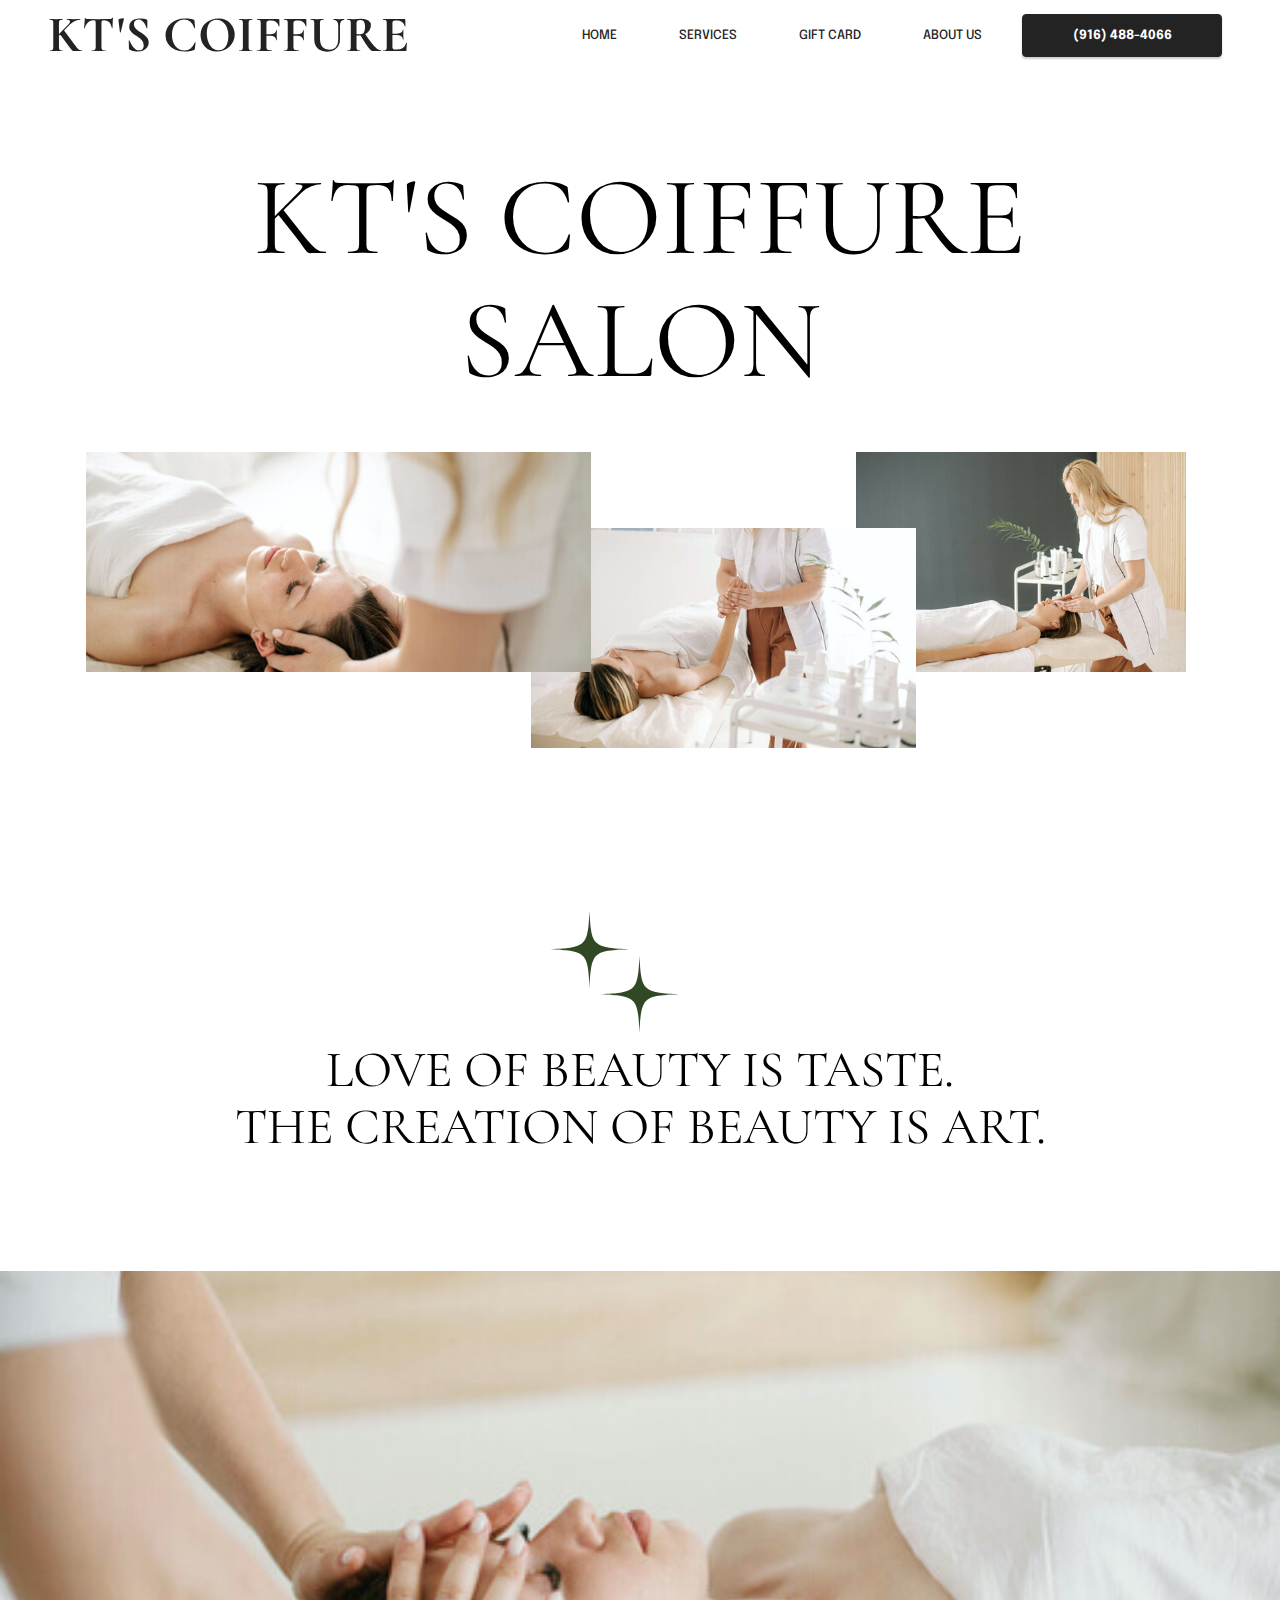
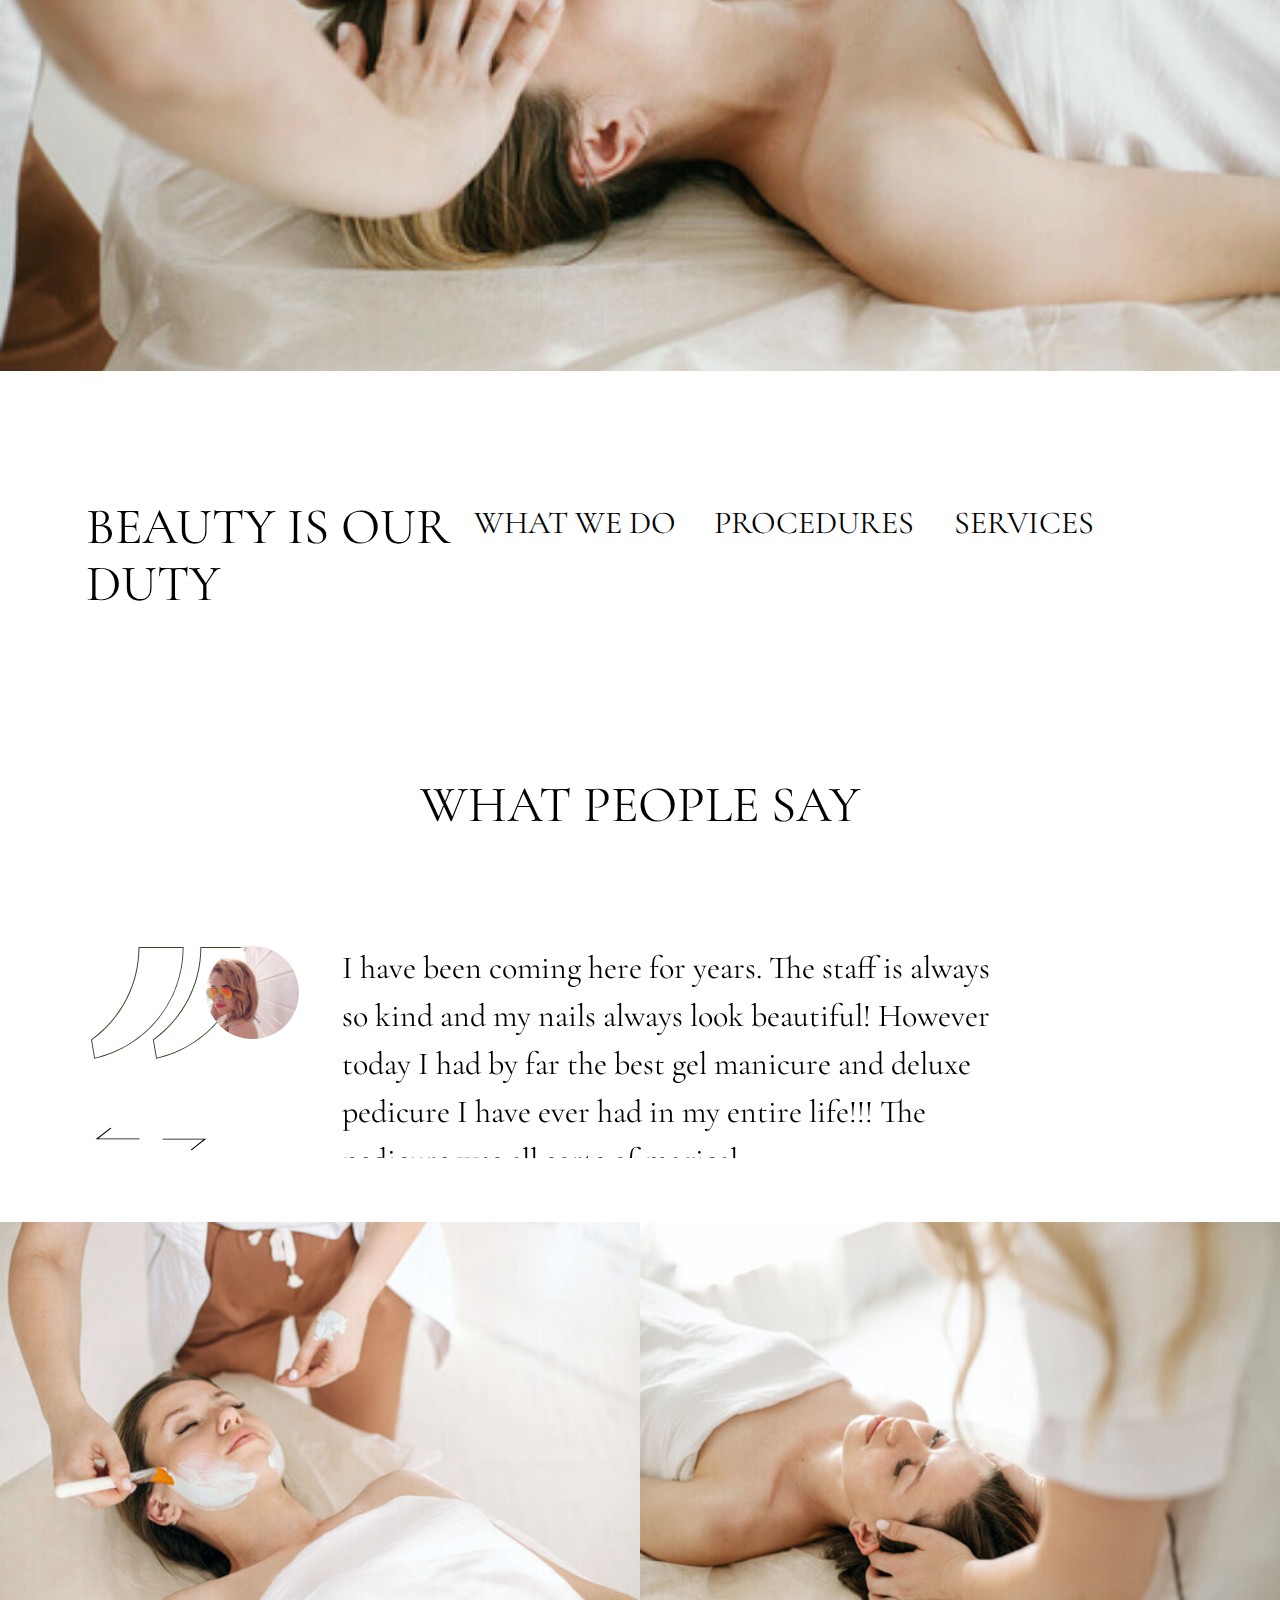
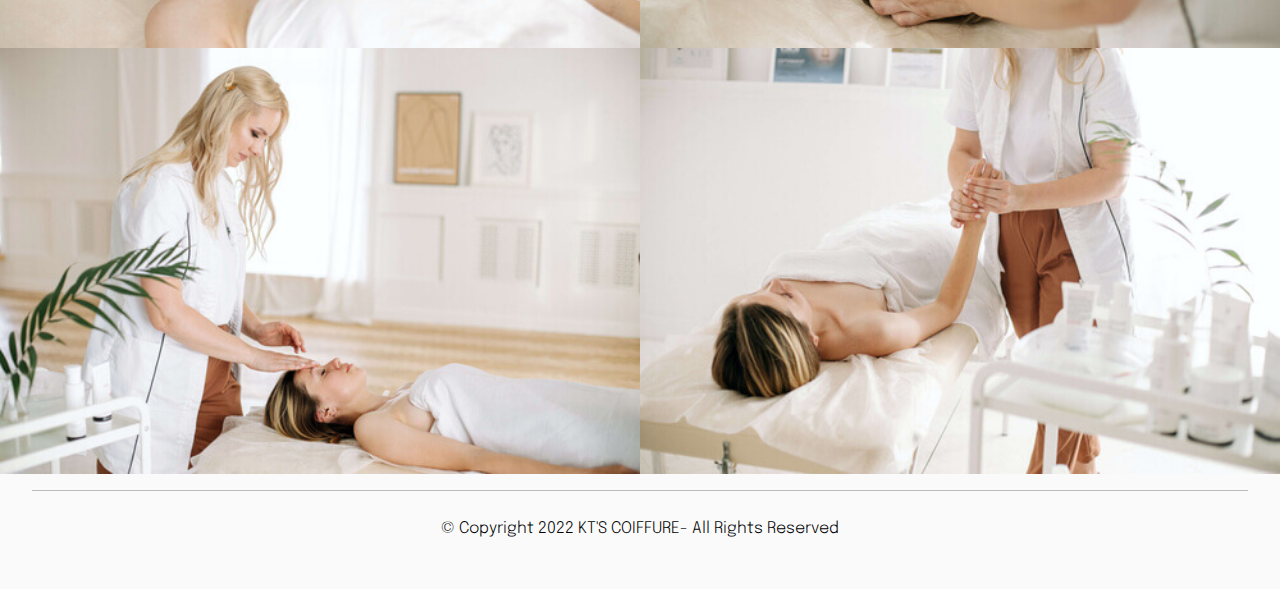
==== commit 55034012: "create github pages" ====
--- a/index.html
+++ b/index.html
@@ -200,7 +200,7 @@
     
 
     <div class="container">
-        <div class="embla" data-skip-snaps="true" data-align="start" data-contain-scroll="trimSnaps" data-axis="y" data-loop="true" data-auto-play-interval="5" data-draggable="true">
+        <div class="embla" data-skip-snaps="true" data-align="start" data-contain-scroll="trimSnaps" data-axis="y" data-loop="true" data-auto-play="true" data-auto-play-interval="3" data-draggable="true">
             <div class="embla__viewport">
                 <div class="embla__container">
                     <div class="embla__slide">
@@ -222,11 +222,13 @@
                                 </svg>
                             </div>
                             <div class="image-wrap">
-                                <img src="[data-uri]" loading="lazy" alt="" class="lazyload" data-src="assets/images/img4.jpg">
+                                <img src="[data-uri]" loading="lazy" alt="" class="lazyload" data-src="assets/images/mbr-1-186x124.jpg">
                             </div>
                             <div class="content-wrap">
-                                <h4 class="mbr-card-title mbr-fonts-style display-5">I WAS THRILLED TO GET AN APPOINTMENT AS QUICKLY AS REQUESTED FOR MY FIRST VISIT.</h4>
-                                <h6 class="mbr-card-subtitle mbr-fonts-style display-4">Katie Brown</h6>
+                                <h4 class="mbr-card-title mbr-fonts-style display-5">
+                                I have been coming here for years. The staff is always so kind and my nails always look beautiful! However today I had by far the best gel manicure and deluxe pedicure I have ever had in my entire life!!! The pedicure was all sorts of magical.
+                                </h4>
+                                <h6 class="mbr-card-subtitle mbr-fonts-style display-4">Marlena O.</h6>
                             </div>
                         </div>
                     </div>
@@ -252,7 +254,9 @@
                                 <img src="[data-uri]" loading="lazy" alt="" class="lazyload" data-src="assets/images/img4.jpg">
                             </div>
                             <div class="content-wrap">
-                                <h4 class="mbr-card-title mbr-fonts-style display-5">THE BEST FACIAL MASSAGE I HAVE EVER HAD.&nbsp;</h4>
+                                <h4 class="mbr-card-title mbr-fonts-style display-5">
+                                THE BEST FACIAL MASSAGE I HAVE EVER HAD.
+                                </h4>
                                 <h6 class="mbr-card-subtitle mbr-fonts-style display-4">
                                     EMILY LESTER</h6>
                             </div>
@@ -277,10 +281,12 @@
                                 </svg>
                             </div>
                             <div class="image-wrap">
-                                <img src="[data-uri]" loading="lazy" alt="" class="lazyload" data-src="assets/images/img4.jpg">
+                                <img src="[data-uri]" loading="lazy" alt="" class="lazyload" data-src="assets/images/mbr-186x124.jpg">
                             </div>
                             <div class="content-wrap">
-                                <h4 class="mbr-card-title mbr-fonts-style display-5">YOU HAVE EARNED A DEVOTED CLIENT! BEST REFERRAL I HAVE EVER RECEIVED!  THANK YOU ALL SO MUCH!</h4>
+                                <h4 class="mbr-card-title mbr-fonts-style display-5">
+                                I've been getting my hair and beard trimmed here for at least a decade. I've been bringing my son here for years too. They are great with kids. I highly recommend KT's. Wendy is the BEST!!
+                                </h4>
                                 <h6 class="mbr-card-subtitle mbr-fonts-style display-4">EMILY LESTER</h6>
                             </div>
                         </div>
--- a/assets/mobirise/css/mbr-additional.css
+++ b/assets/mobirise/css/mbr-additional.css
@@ -1391,8 +1391,8 @@
   left: -50px;
 }
 .cid-sN26Y3gkiK {
-  padding-top: 0rem;
-  padding-bottom: 6rem;
+  padding-top: 4rem;
+  padding-bottom: 4rem;
   background: #ffffff;
 }
 .cid-sN26Y3gkiK h4,
--- a/assets/mobirise/css/mbr-additional.css
+++ b/assets/mobirise/css/mbr-additional.css
@@ -1391,8 +1391,8 @@
   left: -50px;
 }
 .cid-sN26Y3gkiK {
-  padding-top: 0rem;
-  padding-bottom: 6rem;
+  padding-top: 4rem;
+  padding-bottom: 4rem;
   background: #ffffff;
 }
 .cid-sN26Y3gkiK h4,
